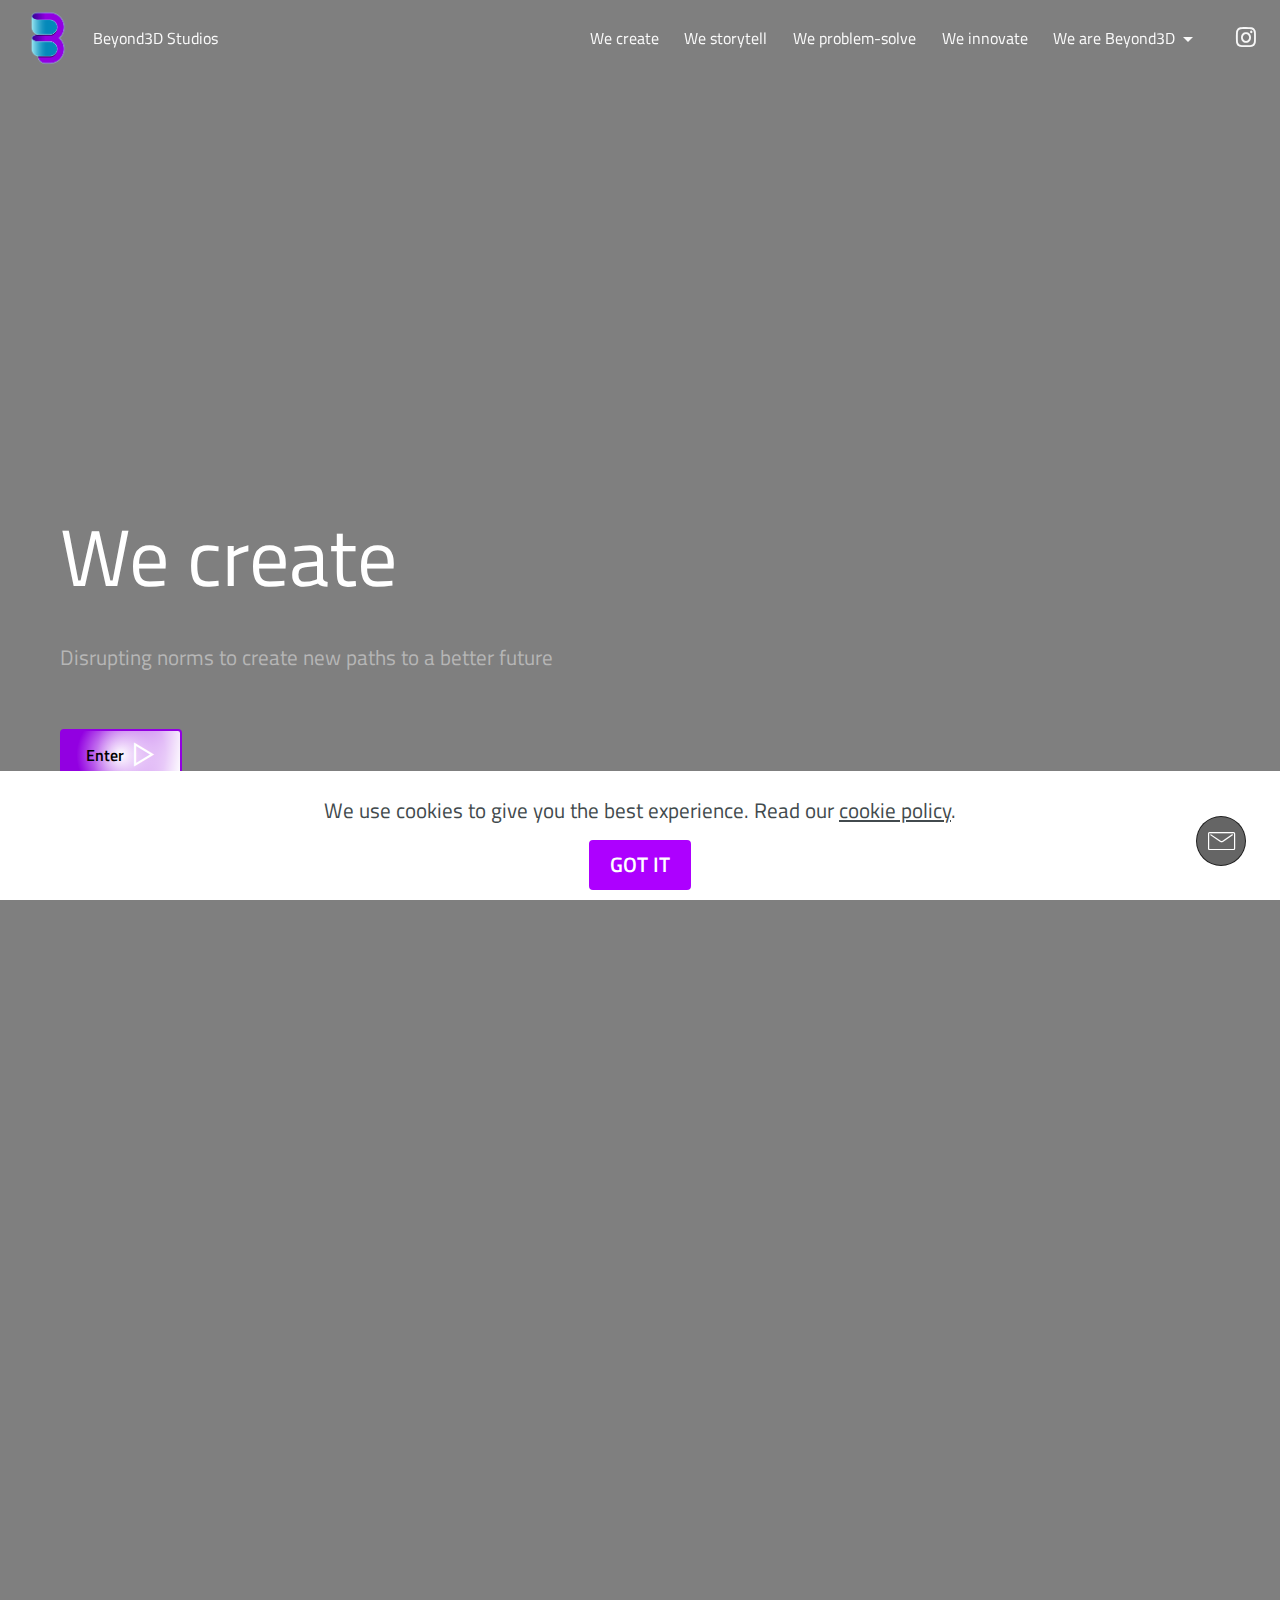
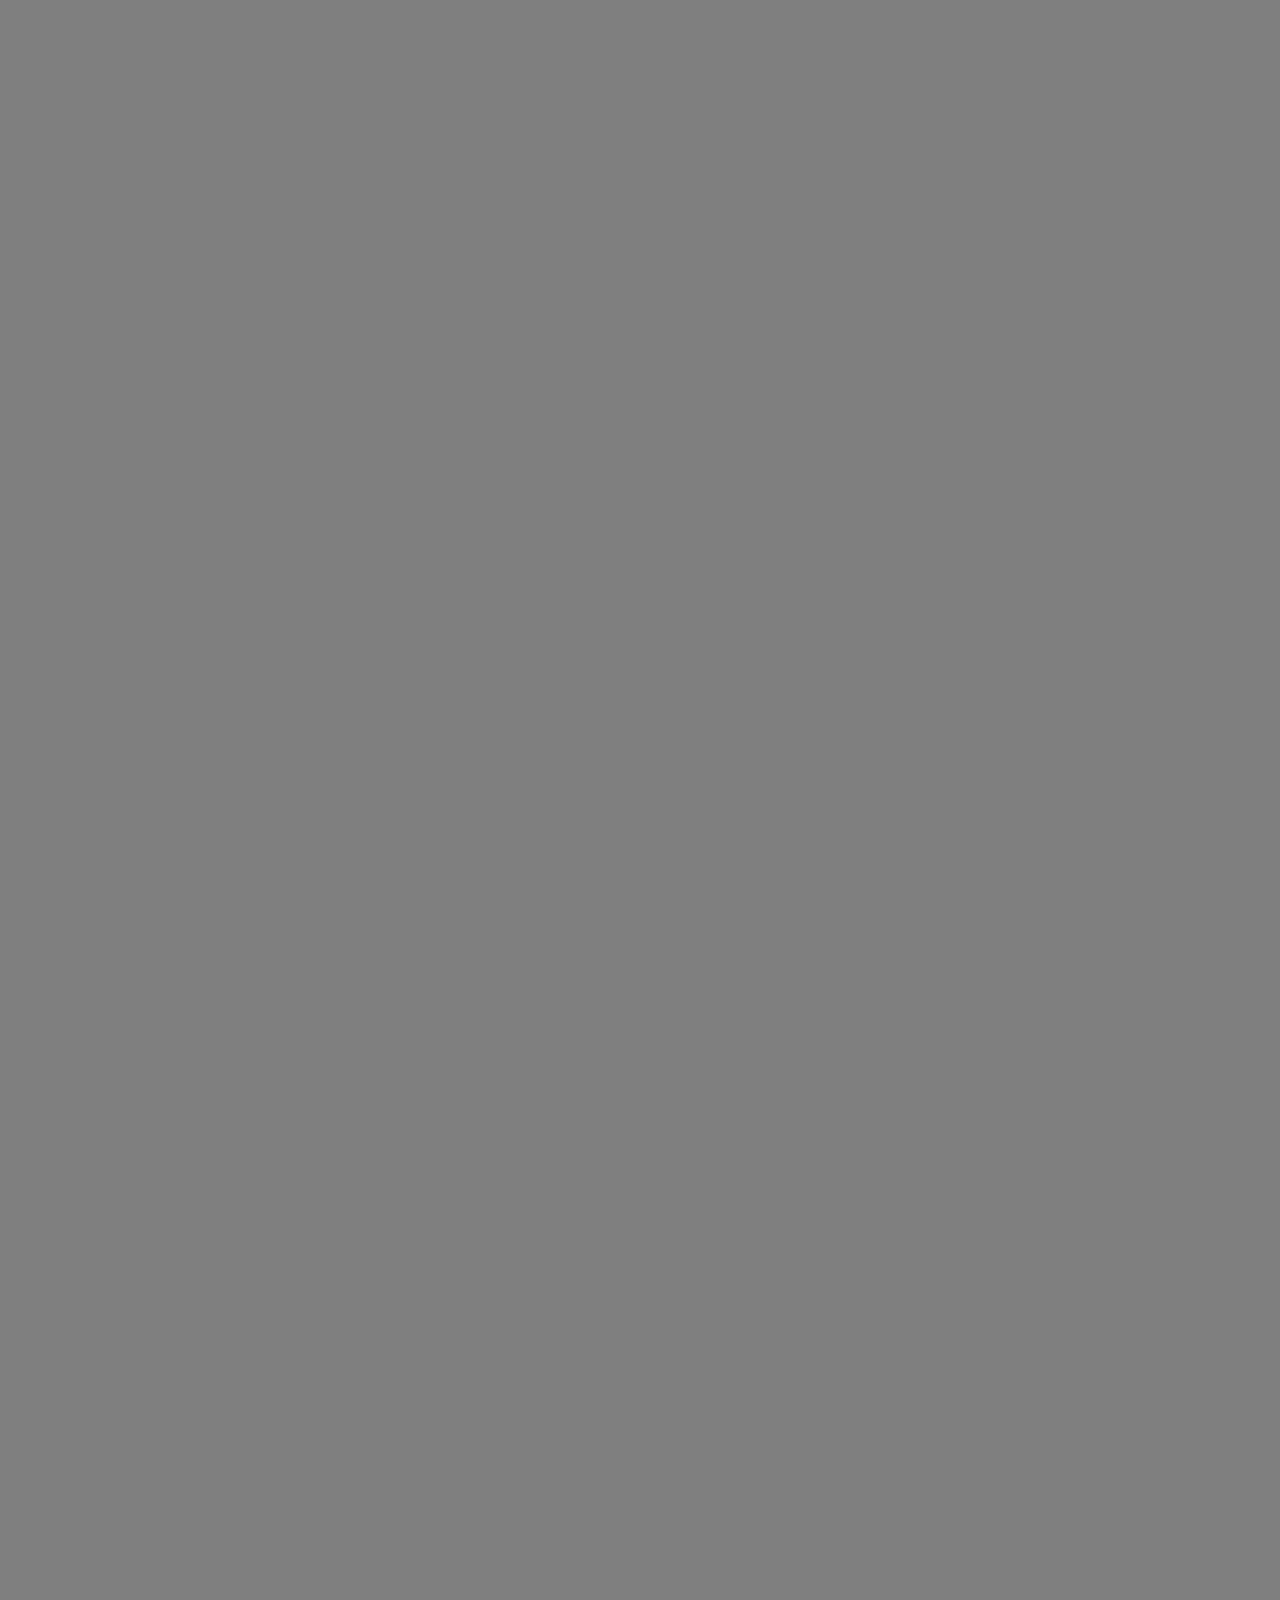
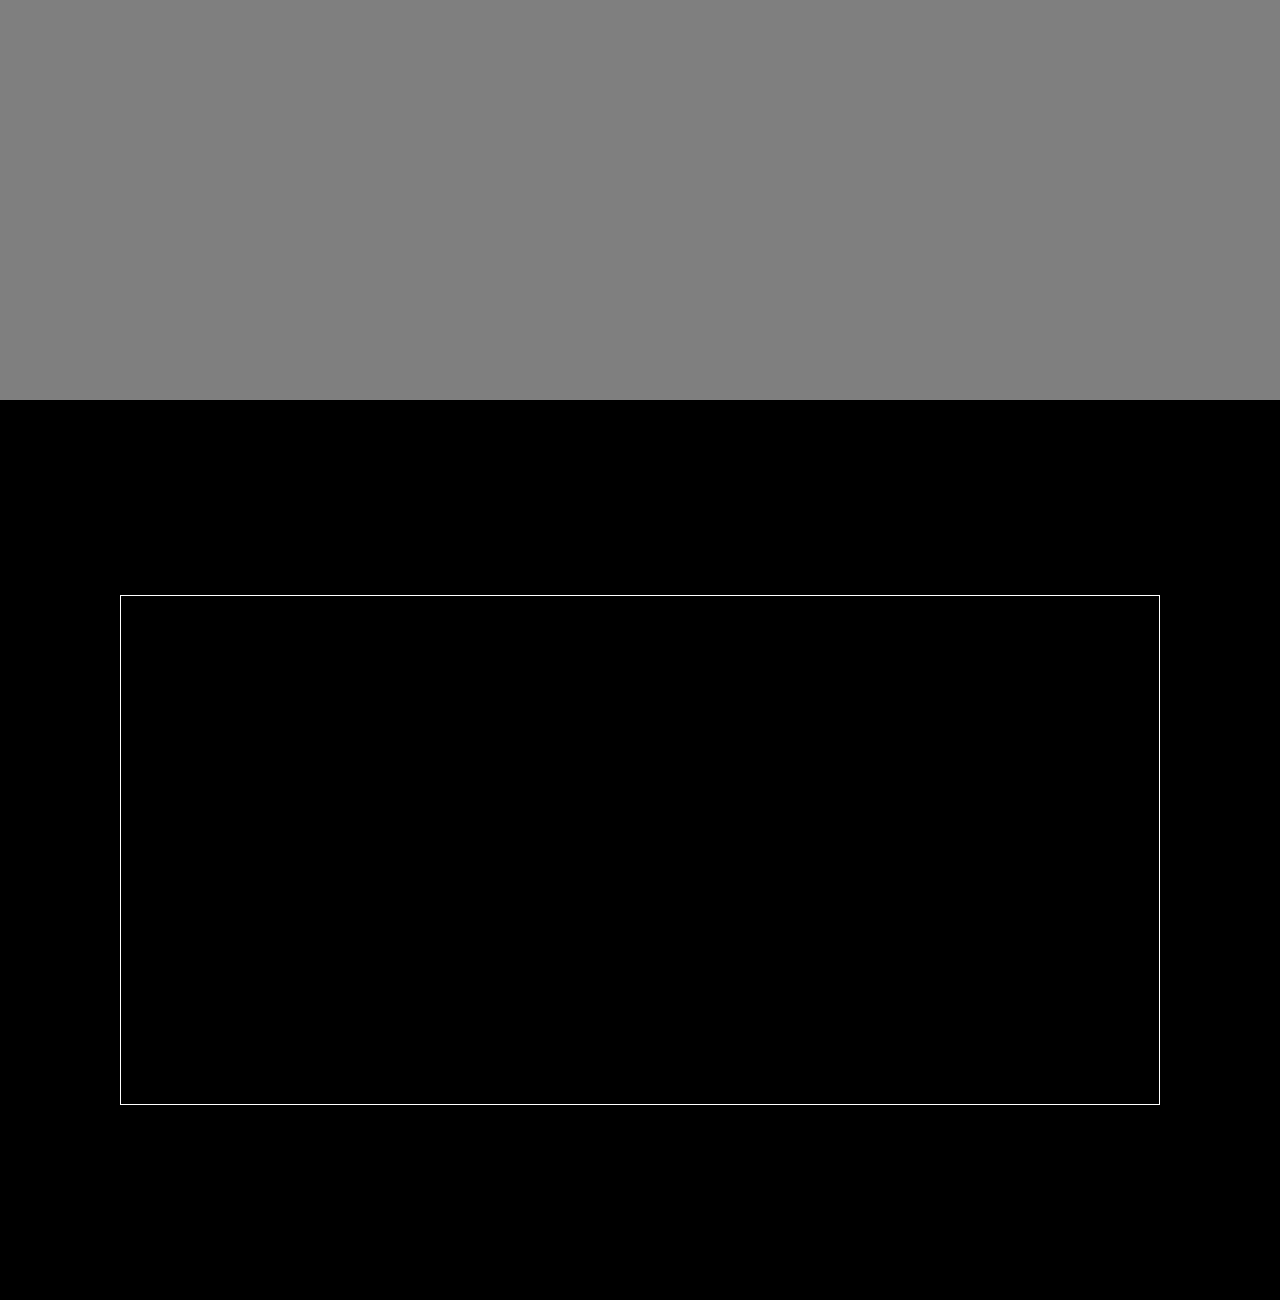
==== sites/beyond3d/index.html @ c0380085 "Beyiond3D site update" ====
<!DOCTYPE html>
<html  >
<head>
  
  <meta charset="UTF-8">
  <meta http-equiv="X-UA-Compatible" content="IE=edge">
  
  <meta name="viewport" content="width=device-width, initial-scale=1, minimum-scale=1">
  <link rel="shortcut icon" href="assets/images/beyond-3d-logo-1a-col-outline-137x137.png" type="image/x-icon">
  <meta name="description" content="">
  
  
  <title>Home</title>
  <link rel="stylesheet" href="assets/web/assets/mobirise-icons/mobirise-icons.css">
  <link rel="stylesheet" href="assets/web/assets/mobirise-icons2/mobirise2.css">
  <link rel="stylesheet" href="assets/bootstrap/css/bootstrap.min.css">
  <link rel="stylesheet" href="assets/bootstrap/css/bootstrap-grid.min.css">
  <link rel="stylesheet" href="assets/bootstrap/css/bootstrap-reboot.min.css">
  <link rel="stylesheet" href="assets/animatecss/animate.css">
  <link rel="stylesheet" href="assets/popup-overlay-plugin/style.css">
  <link rel="stylesheet" href="assets/smart-cart/minicart-theme.css">
  <link rel="stylesheet" href="assets/dropdown/css/style.css">
  <link rel="stylesheet" href="assets/socicon/css/styles.css">
  <link rel="stylesheet" href="assets/theme/css/style.css">
  <link rel="preload" href="https://fonts.googleapis.com/css?family=Titillium+Web:200,200i,300,300i,400,400i,600,600i,700,700i,900&display=swap" as="style" onload="this.onload=null;this.rel='stylesheet'">
  <noscript><link rel="stylesheet" href="https://fonts.googleapis.com/css?family=Titillium+Web:200,200i,300,300i,400,400i,600,600i,700,700i,900&display=swap"></noscript>
  <link rel="preload" as="style" href="assets/mobirise/css/mbr-additional.css"><link rel="stylesheet" href="assets/mobirise/css/mbr-additional.css" type="text/css">

  
  
  

</head>
<body>
  
  <section class="menu cid-tOnruPYYPg" once="menu" id="mobigarymenu1-1">

    

    <nav class="navbar navbar-dropdown TopMenuUnderline navbar-fixed-top navbar-expand-lg">

    
        
        <div class="container">
            <div class="navbar-brand">
                <span class="navbar-logo mylogo">
                    <a href="index.html">
                        <img src="[data-uri]" alt="" style="height: 4rem;" loading="lazy" class="lazyload" data-src="assets/images/beyond-3d-logo-1a-col-outline-137x137.png">
                    </a>
                </span>
                <span class="navbar-caption-wrap"><a class="navbar-caption text-white display-4" href="index.html">Beyond3D Studios</a></span>
            </div>
            <button class="navbar-toggler" type="button" data-toggle="collapse" data-bs-toggle="collapse" data-target="#navbarSupportedContent" data-bs-target="#navbarSupportedContent" aria-controls="navbarNavAltMarkup" aria-expanded="false" aria-label="Toggle navigation">
                <div class="hamburger">
                    <span></span>
                    <span></span>
                    <span></span>
                    <span></span>
                </div>
            </button>
            <div class="collapse navbar-collapse" id="navbarSupportedContent">
                <ul class="navbar-nav nav-dropdown nav-right" data-app-modern-menu="true"><li class="nav-item">
                        <a class="nav-link link show text-white display-4" href="index.html" aria-expanded="false">We create</a>
                    </li><li class="nav-item"><a class="nav-link link text-white display-4" href="#" data-bs-toggle="dropdown" data-bs-auto-close="outside" aria-expanded="false">We storytell</a></li><li class="nav-item"><a class="nav-link link text-white display-4" href="#">We problem-solve</a></li><li class="nav-item"><a class="nav-link link text-white display-4" href="#">We innovate</a></li><li class="nav-item dropdown"><a class="nav-link link text-white dropdown-toggle show display-4" href="#" data-toggle="dropdown-submenu" data-bs-toggle="dropdown" data-bs-auto-close="outside" aria-expanded="true">We are Beyond3D</a><div class="dropdown-menu show" aria-labelledby="dropdown-755" data-bs-popper="none"><a class="text-white dropdown-item display-4" href="#">New Item</a></div></li></ul>
                <div class="icons-menu" data-toggle="collapse" data-bs-toggle="collapse" data-target="#navbarSupportedContent" data-bs-target="#navbarSupportedContent">
                    <a href="https://www.instagram.com/beyond3d_studios/" target="_blank">
                        <span class="p-2 mbr-iconfont socicon-instagram socicon" style="color: rgb(247, 247, 247); fill: rgb(247, 247, 247);"></span>
                    </a>
                    
                    
                    
                    
                    
                </div>
                
            </div>
        </div>
    </nav>

</section>

<section data-bs-version="5.1" class="header1 boldm5 cid-tOnsSfVr7W mbr-fullscreen" data-bg-video="https://youtu.be/rC2pPCgpW6k?si=R7sbF_ARLMXU0JzU&amp;t=4" id="header1-5">
    

    <div class="mbr-fallback-image disabled"></div>
    <div class="mbr-overlay" style="opacity: 0.5; background-color: rgb(0, 0, 0);">
    </div>

    <div class="container-fluid">
        <div class="row flex-row-reverse">
            <div class="col-12">
                <div class="title-wrapper">
                    <h1 class="mbr-section-title mbr-fonts-style display-1">
                        We create</h1>
                    <p class="mbr-text mbr-fonts-style display-7">Disrupting norms to create new paths to a better future</p>
                    <div class="mbr-section-btn"><a class="btn btn-primary display-4" href="#"><span class="mobi-mbri mobi-mbri-play mbr-iconfont mbr-iconfont-btn" style="font-size: 24px; color: rgb(255, 255, 255);"></span>
                            Enter</a></div>
                </div>
            </div>
        </div>
    </div>
</section>

<section data-bs-version="5.1" class="header1 boldm5 cid-tOnHk1LGFg mbr-fullscreen" data-bg-video="https://youtu.be/ST68DtrGa0s?si=yLfwRdzvn_aYVjVm" id="header1-d">
    

    <div class="mbr-fallback-image disabled"></div>
    <div class="mbr-overlay" style="opacity: 0.5; background-color: rgb(0, 0, 0);">
    </div>

    <div class="container-fluid">
        <div class="row flex-row-reverse">
            <div class="col-12">
                <div class="title-wrapper">
                    <h1 class="mbr-section-title mbr-fonts-style display-1">We storytell</h1>
                    <p class="mbr-text mbr-fonts-style display-7">Challenging the boundaries by showing the possibilities in the storytelling experience</p>
                    <div class="mbr-section-btn"><a class="btn btn-secondary display-4" href="page1.html">
                            <span class="mobi-mbri mobi-mbri-play mbr-iconfont mbr-iconfont-btn"></span>
                            Enter</a></div>
                </div>
            </div>
        </div>
    </div>
</section>

<section data-bs-version="5.1" class="header1 boldm5 cid-tOnHl7BxdT mbr-fullscreen" data-bg-video="https://youtu.be/h7Miy5oFoIY?si=zlQhrjEF5uKTWSZN" id="header1-e">
    

    <div class="mbr-fallback-image disabled"></div>
    <div class="mbr-overlay" style="opacity: 0.5; background-color: rgb(0, 0, 0);">
    </div>

    <div class="container-fluid">
        <div class="row flex-row-reverse">
            <div class="col-12">
                <div class="title-wrapper">
                    <h1 class="mbr-section-title mbr-fonts-style display-1">We problem-solve</h1>
                    <p class="mbr-text mbr-fonts-style display-7"> Visualizing creative and innovative solutions</p>
                    <div class="mbr-section-btn"><a class="btn btn-secondary display-4" href="#">
                            <span class="mobi-mbri mobi-mbri-play mbr-iconfont mbr-iconfont-btn"></span>
                            Learn more
                        </a></div>
                </div>
            </div>
        </div>
    </div>
</section>

<section data-bs-version="5.1" class="header1 boldm5 cid-tOnHmadEcd mbr-fullscreen" data-bg-video="https://youtu.be/6rKXHsziAmQ?si=Ntwjet6Np9oPzZ81" id="header1-f">
    

    <div class="mbr-fallback-image disabled"></div>
    <div class="mbr-overlay" style="opacity: 0.5; background-color: rgb(0, 0, 0);">
    </div>

    <div class="container-fluid">
        <div class="row flex-row-reverse">
            <div class="col-12">
                <div class="title-wrapper">
                    <h1 class="mbr-section-title mbr-fonts-style display-1">We Innovate</h1>
                    <p class="mbr-text mbr-fonts-style display-7">Reimagining new possibilities</p>
                    <div class="mbr-section-btn"><a class="btn btn-secondary display-4" href="#">
                            <span class="mobi-mbri mobi-mbri-play mbr-iconfont mbr-iconfont-btn"></span>
                            Learn more
                        </a></div>
                </div>
            </div>
        </div>
    </div>
</section>

<section class="elb-widgets cid-tOnpxlIXme" id="eb-instagram-feed-0"><script src="https://s.electricblaze.com/widget.js" defer=""></script>
<div class="electricblaze-id-2Uhx7lk"></div></section>

<section data-bs-version="5.1" class="footer1 gamem5 cid-tOnz5Y5von mbr-fullscreen" once="footers" id="footer1-6">

    

    
    

    <div class="container-fluid">
        <div class="row">
            <div class="col-12">
                <div class="title-wrapper">
                    <div class="title-wrap">
                        <h2 class="mbr-section-title mbr-fonts-style display-5">
                            We Are</h2>
                        <div class="logo-wrap">
                            <img src="[data-uri]" alt="" loading="lazy" class="lazyload" data-src="assets/images/beyond-3d-logo-1a-col-outline-137x137.png">
                        </div>
                        <h2 class="mbr-section-title mbr-fonts-style display-5">
                            Beyond3D</h2>
                    </div>
                </div>
                <div class="nav-wrapper">
                    <ul class="list mbr-fonts-style display-4">
                        <li class="item-wrap">HOME</li>
                        <li class="item-wrap">ABOUT</li>
                        <li class="item-wrap">PROJECTS</li>
                    </ul>
                </div>
                <div class="soc-wrapper">
                    <div class="social-row">
                        <div class="soc-item">
                            <a href="#" target="_blank">
                                <span class="mbr-iconfont socicon-youtube socicon"></span>
                            </a>
                        </div>
                        <div class="soc-item">
                            <a href="https://twitter.com/mobirise" target="_blank">
                                <span class="mbr-iconfont socicon socicon-twitch"></span>
                            </a>
                        </div>
                        <div class="soc-item">
                            <a href="https://twitter.com/mobirise" target="_blank">
                                <span class="mbr-iconfont socicon socicon-discord"></span>
                            </a>
                        </div>
                        <div class="soc-item">
                            <a href="https://twitter.com/mobirise" target="_blank">
                                <span class="mbr-iconfont socicon socicon-twitter"></span>
                            </a>
                        </div>
                    </div>
                </div>
                <div class="copy-wrapper">
                    <p class="mbr-fonts-style copyright display-4">
                        © Copyright 2023 Beyond3D Studios</p>
                </div>
            </div>
        </div>
    </div>
</section>

<section class="witsec-mailform mbr-section mbr-section--no-padding cid-tOnDr0VnCB" once="mobigaryfloatform1" id="floatcontactforws1-c" data-rv-view="114"> 

  


   

    
<div>    
    <a href="#" onclick="toggleFade('.contactwindow')" class="contactBtn contactBtnFixed">
      <span class="btn btn-circle btn-circle-lg btnIconcol">
        <span class="btn-iconsize mbr-iconfont mbri-letter" media-simple="true"></span></span></a>
</div>

<!-- BEGIN Block Help-->

<!-- END Block Help-->
    
<div class="container container-nopadding">

<div class="contactwindow windowFixed">
  <button type="button" class="close" onclick="toggleFade('.contactwindow')">
    <span aria-hidden="true">×</span>
  </button>
  <div class="windowBar">
    <p class="windowBarText mbr-fonts-style mbr-light display-7"><strong>Contact Us</strong></p>
  </div>
    
    <div class="windowContent">

      <form class="mbr-form" onsubmit="witsecSendMail(this)">
        
        <input type="hidden" name="subject" value="Floating contact form message.">
        
      
        <!-- BEGIN ENQUIRY TYPE FIELD -->
                     
        <!-- END ENQUIRY TYPE FIELD -->
          
        <!-- BEGIN NAME FIELD --> 
        <div class="pb-1">
            
            <input type="text" name="name" required="required" class="form-control form-control2 mbr-light display-7" placeholder="Your Name">
        </div>
        <!-- END NAME FIELD -->
        
        <!-- BEGIN EMAIL FIELD -->
        <div class="pb-1">
            
            <input type="email" name="email" required="required" class="form-control form-control2 mbr-light display-7" placeholder="Email Address">
        </div>
        <!-- END EMAIL FIELD -->

        <!-- BEGIN PHONE FIELD --> 
        <div class="pb-1">
            
            <input type="tel" name="phone" class="form-control form-control2 mbr-light display-7" placeholder="Phone">
        </div>
        <!-- END PHONE FIELD -->

        <!-- BEGIN MESSAGE FIELD -->
        <div class="pb-1 message-div">
            
            <textarea name="message" required="required" class="form-control form-control2 mbr-light display-7" rows="3" placeholder="How can we help?"></textarea>
        </div>
        <!-- END MESSAGE FIELD -->
          
        <!-- BEGIN FILE UPLOAD FIELD -->
        
        <!-- END FILE UPLOAD FIELD -->
          
        <!-- BEGIN ALERT MESSAGE -->  
        <div class="pb-1 alert-div">
          <div hidden="hidden" class="mbr-section-alertsuccess mbr-fonts-style alert alert-success col-12 mbr-light mb-0 p-3 display-7"><span class="mbri-success mbr-iconfont"></span> Thanks, we'll be in touch soon.</div>
          <div hidden="hidden" class="mbr-section-alerterror mbr-fonts-style alert alert-danger col-12 mbr-light mb-0 p-3 display-7"><span class="mbri-error mbr-iconfont"></span> An error occurred: {errorcode} {errormsg}.</div>
        </div>
        <!-- END ALERT MESSAGE -->
          
        <!-- BEGIN SHOW RECAPTCHA TERMS MESSAGE -->  
        <div class="pb-0 recaptcha-div">
            <p class="mbr-section-terms mbr-text mbr-fonts-style display-7">
			This site is protected by reCAPTCHA and the Google
			<a href="https://policies.google.com/privacy">Privacy Policy</a> and
			<a href="https://policies.google.com/terms">Terms of Service</a> apply.</p>
        </div>
        <!-- END SHOW RECAPTCHA TERMS MESSAGE -->
        
        <!-- BEGIN AUTORESPOND MESSAGE -->
        <div class="pb-0 send-copy-div">
          <p class="mbr-section-autorespond mbr-text mbr-fonts-style display-7">
          <input type="checkbox" name="autorespond" value="1">
          Send me a copy of this message.</p>
        </div>
        <!-- END AUTORESPOND MESSAGE -->
        
        <!-- BEGIN GDPR MESSAGE -->  
        <div class="pb-0 gdpr-div">    
          <p class="mbr-section-gdpr mbr-text mbr-fonts-style display-7">
          <input type="checkbox" name="GDPR" value="1" required="">&nbsp;Select to agree to our <a href="terms.html" target="_blank">Terms</a>&nbsp;and <a href="policy.html" target="_blank">Privacy Policy</a>.</p>
        </div>
        <!-- END GDPR MESSAGE -->
       
        <!-- BEGIN SUBMIT BUTTON AND SPARE BUTTON -->
        <div class="sub-btn-config input-group-btn"><a type="submit" class="sendBtnCornerRadius btn btn-sm btn-form {{alignSubmit}} btn-black display-7">SEND MESSAGE</a>
            <a class="sendBtnCornerRadius btn btn-sm btn-form btn-black show2ndButton display-7">SPARE</a></div>
        <!-- END SUBMIT BUTTON AND SPARE BUTTON -->
          
      </form>

    </div>
  </div>
</div>
   
</section>


<script src="assets/bootstrap/js/bootstrap.bundle.min.js"></script>
  <script src="assets/web/assets/cookies-alert-plugin/cookies-alert-core.js"></script>
  <script src="assets/web/assets/cookies-alert-plugin/cookies-alert-script.js"></script>
  <script src="assets/smoothscroll/smooth-scroll.js"></script>
  <script src="assets/ytplayer/index.js"></script>
  <script src="assets/smart-cart/minicart.js"></script>
  <script src="assets/smart-cart/minicart-customizer.js"></script>
  <script src="assets/vimeoplayer/player.js"></script>
  <script src="assets/dropdown/js/navbar-dropdown.js"></script>
  <script src="assets/witsec-mailform/mailform.js"></script>
  <script src="assets/mobigary-floatcontact1/mobigary-floatcontact1.js"></script>
  <script src="assets/theme/js/script.js"></script>
  <script src="assets/singa4real/plugin-backend.js"></script>
  <script src="assets/singa4real/shopcart.js"></script>
  
  
  
<input name="cookieData" type="hidden" data-cookie-cookiesalerttype="false" data-cookie-customdialogselector="null" data-cookie-colortext="#424a4d" data-cookie-colorbg="rgb(255, 255, 255)" data-cookie-opacityoverlay="0" data-cookie-bgopacity="100" data-cookie-textbutton="GOT IT" data-cookie-rejecttext="REJECT" data-cookie-colorbutton="#ad00ff" data-cookie-rejectcolor="#ffffff" data-cookie-colorlink="#424a4d" data-cookie-underlinelink="true" data-cookie-text="We use cookies to give you the best experience. Read our <a href='privacy.html'>cookie policy</a>.">
   <div id="scrollToTop" class="scrollToTop mbr-arrow-up"><a style="text-align: center;"><i class="mbr-arrow-up-icon mbr-arrow-up-icon-cm cm-icon cm-icon-smallarrow-up"></i></a></div>
    <input name="animation" type="hidden">
  <script>"use strict";if("loading"in HTMLImageElement.prototype){document.querySelectorAll('img[loading="lazy"]').forEach(e=>{e.src=e.dataset.src;if(e.getAttribute("style")){e.setAttribute("data-temp-style",e.getAttribute("style"))};if(e.getAttribute("data-aspectratio")){e.style.paddingTop=100*e.getAttribute("data-aspectratio")+"%";e.style.height=0;}e.onload=function(){if(e.getAttribute("data-temp-style")){e.setAttribute("style", e.getAttribute("data-temp-style"))}else{e.removeAttribute("style")};e.removeAttribute("data-temp-style")}})}else{const e=document.createElement("script");e.src="https://cdnjs.cloudflare.com/ajax/libs/lazysizes/5.1.2/lazysizes.min.js";document.body.appendChild(e)}</script>

</body>
</html>
---- sites/beyond3d/assets/web/assets/mobirise-icons/mobirise-icons.css ----
@font-face {
  font-family: 'MobiriseIcons';
  src:  url('mobirise-icons.eot?spat4u');
  src:  url('mobirise-icons.eot?spat4u#iefix') format('embedded-opentype'),
    url('mobirise-icons.ttf?spat4u') format('truetype'),
    url('mobirise-icons.woff?spat4u') format('woff'),
    url('mobirise-icons.svg?spat4u#MobiriseIcons') format('svg');
  font-weight: normal;
  font-style: normal;
  font-display: swap;
}

[class^="mbri-"], [class*=" mbri-"] {
  /* use !important to prevent issues with browser extensions that change fonts */
  font-family: MobiriseIcons !important;
  speak: none;
  font-style: normal;
  font-weight: normal;
  font-variant: normal;
  text-transform: none;
  line-height: 1;

  /* Better Font Rendering =========== */
  -webkit-font-smoothing: antialiased;
  -moz-osx-font-smoothing: grayscale;
}

.mbri-add-submenu:before {
  content: "\e900";
}
.mbri-alert:before {
  content: "\e901";
}
.mbri-align-center:before {
  content: "\e902";
}
.mbri-align-justify:before {
  content: "\e903";
}
.mbri-align-left:before {
  content: "\e904";
}
.mbri-align-right:before {
  content: "\e905";
}
.mbri-android:before {
  content: "\e906";
}
.mbri-apple:before {
  content: "\e907";
}
.mbri-arrow-down:before {
  content: "\e908";
}
.mbri-arrow-next:before {
  content: "\e909";
}
.mbri-arrow-prev:before {
  content: "\e90a";
}
.mbri-arrow-up:before {
  content: "\e90b";
}
.mbri-bold:before {
  content: "\e90c";
}
.mbri-bookmark:before {
  content: "\e90d";
}
.mbri-bootstrap:before {
  content: "\e90e";
}
.mbri-briefcase:before {
  content: "\e90f";
}
.mbri-browse:before {
  content: "\e910";
}
.mbri-bulleted-list:before {
  content: "\e911";
}
.mbri-calendar:before {
  content: "\e912";
}
.mbri-camera:before {
  content: "\e913";
}
.mbri-cart-add:before {
  content: "\e914";
}
.mbri-cart-full:before {
  content: "\e915";
}
.mbri-cash:before {
  content: "\e916";
}
.mbri-change-style:before {
  content: "\e917";
}
.mbri-chat:before {
  content: "\e918";
}
.mbri-clock:before {
  content: "\e919";
}
.mbri-close:before {
  content: "\e91a";
}
.mbri-cloud:before {
  content: "\e91b";
}
.mbri-code:before {
  content: "\e91c";
}
.mbri-contact-form:before {
  content: "\e91d";
}
.mbri-credit-card:before {
  content: "\e91e";
}
.mbri-cursor-click:before {
  content: "\e91f";
}
.mbri-cust-feedback:before {
  content: "\e920";
}
.mbri-database:before {
  content: "\e921";
}
.mbri-delivery:before {
  content: "\e922";
}
.mbri-desktop:before {
  content: "\e923";
}
.mbri-devices:before {
  content: "\e924";
}
.mbri-down:before {
  content: "\e925";
}
.mbri-download:before {
  content: "\e989";
}
.mbri-drag-n-drop:before {
  content: "\e927";
}
.mbri-drag-n-drop2:before {
  content: "\e928";
}
.mbri-edit:before {
  content: "\e929";
}
.mbri-edit2:before {
  content: "\e92a";
}
.mbri-error:before {
  content: "\e92b";
}
.mbri-extension:before {
  content: "\e92c";
}
.mbri-features:before {
  content: "\e92d";
}
.mbri-file:before {
  content: "\e92e";
}
.mbri-flag:before {
  content: "\e92f";
}
.mbri-folder:before {
  content: "\e930";
}
.mbri-gift:before {
  content: "\e931";
}
.mbri-github:before {
  content: "\e932";
}
.mbri-globe:before {
  content: "\e933";
}
.mbri-globe-2:before {
  content: "\e934";
}
.mbri-growing-chart:before {
  content: "\e935";
}
.mbri-hearth:before {
  content: "\e936";
}
.mbri-help:before {
  content: "\e937";
}
.mbri-home:before {
  content: "\e938";
}
.mbri-hot-cup:before {
  content: "\e939";
}
.mbri-idea:before {
  content: "\e93a";
}
.mbri-image-gallery:before {
  content: "\e93b";
}
.mbri-image-slider:before {
  content: "\e93c";
}
.mbri-info:before {
  content: "\e93d";
}
.mbri-italic:before {
  content: "\e93e";
}
.mbri-key:before {
  content: "\e93f";
}
.mbri-laptop:before {
  content: "\e940";
}
.mbri-layers:before {
  content: "\e941";
}
.mbri-left-right:before {
  content: "\e942";
}
.mbri-left:before {
  content: "\e943";
}
.mbri-letter:before {
  content: "\e944";
}
.mbri-like:before {
  content: "\e945";
}
.mbri-link:before {
  content: "\e946";
}
.mbri-lock:before {
  content: "\e947";
}
.mbri-login:before {
  content: "\e948";
}
.mbri-logout:before {
  content: "\e949";
}
.mbri-magic-stick:before {
  content: "\e94a";
}
.mbri-map-pin:before {
  content: "\e94b";
}
.mbri-menu:before {
  content: "\e94c";
}
.mbri-mobile:before {
  content: "\e94d";
}
.mbri-mobile2:before {
  content: "\e94e";
}
.mbri-mobirise:before {
  content: "\e94f";
}
.mbri-more-horizontal:before {
  content: "\e950";
}
.mbri-more-vertical:before {
  content: "\e951";
}
.mbri-music:before {
  content: "\e952";
}
.mbri-new-file:before {
  content: "\e953";
}
.mbri-numbered-list:before {
  content: "\e954";
}
.mbri-opened-folder:before {
  content: "\e955";
}
.mbri-pages:before {
  content: "\e956";
}
.mbri-paper-plane:before {
  content: "\e957";
}
.mbri-paperclip:before {
  content: "\e958";
}
.mbri-photo:before {
  content: "\e959";
}
.mbri-photos:before {
  content: "\e95a";
}
.mbri-pin:before {
  content: "\e95b";
}
.mbri-play:before {
  content: "\e95c";
}
.mbri-plus:before {
  content: "\e95d";
}
.mbri-preview:before {
  content: "\e95e";
}
.mbri-print:before {
  content: "\e95f";
}
.mbri-protect:before {
  content: "\e960";
}
.mbri-question:before {
  content: "\e961";
}
.mbri-quote-left:before {
  content: "\e962";
}
.mbri-quote-right:before {
  content: "\e963";
}
.mbri-refresh:before {
  content: "\e964";
}
.mbri-responsive:before {
  content: "\e965";
}
.mbri-right:before {
  content: "\e966";
}
.mbri-rocket:before {
  content: "\e967";
}
.mbri-sad-face:before {
  content: "\e968";
}
.mbri-sale:before {
  content: "\e969";
}
.mbri-save:before {
  content: "\e96a";
}
.mbri-search:before {
  content: "\e96b";
}
.mbri-setting:before {
  content: "\e96c";
}
.mbri-setting2:before {
  content: "\e96d";
}
.mbri-setting3:before {
  content: "\e96e";
}
.mbri-share:before {
  content: "\e96f";
}
.mbri-shopping-bag:before {
  content: "\e970";
}
.mbri-shopping-basket:before {
  content: "\e971";
}
.mbri-shopping-cart:before {
  content: "\e972";
}
.mbri-sites:before {
  content: "\e973";
}
.mbri-smile-face:before {
  content: "\e974";
}
.mbri-speed:before {
  content: "\e975";
}
.mbri-star:before {
  content: "\e976";
}
.mbri-success:before {
  content: "\e977";
}
.mbri-sun:before {
  content: "\e978";
}
.mbri-sun2:before {
  content: "\e979";
}
.mbri-tablet:before {
  content: "\e97a";
}
.mbri-tablet-vertical:before {
  content: "\e97b";
}
.mbri-target:before {
  content: "\e97c";
}
.mbri-timer:before {
  content: "\e97d";
}
.mbri-to-ftp:before {
  content: "\e97e";
}
.mbri-to-local-drive:before {
  content: "\e97f";
}
.mbri-touch-swipe:before {
  content: "\e980";
}
.mbri-touch:before {
  content: "\e981";
}
.mbri-trash:before {
  content: "\e982";
}
.mbri-underline:before {
  content: "\e983";
}
.mbri-unlink:before {
  content: "\e984";
}
.mbri-unlock:before {
  content: "\e985";
}
.mbri-up-down:before {
  content: "\e986";
}
.mbri-up:before {
  content: "\e987";
}
.mbri-update:before {
  content: "\e988";
}
.mbri-upload:before {
 content: "\e926"; 
}
.mbri-user:before {
  content: "\e98a";
}
.mbri-user2:before {
  content: "\e98b";
}
.mbri-users:before {
  content: "\e98c";
}
.mbri-video:before {
  content: "\e98d";
}
.mbri-video-play:before {
  content: "\e98e";
}
.mbri-watch:before {
  content: "\e98f";
}
.mbri-website-theme:before {
  content: "\e990";
}
.mbri-wifi:before {
  content: "\e991";
}
.mbri-windows:before {
  content: "\e992";
}
.mbri-zoom-out:before {
  content: "\e993";
}
.mbri-redo:before {
  content: "\e994";
}
.mbri-undo:before {
  content: "\e995";
}
---- sites/beyond3d/assets/web/assets/mobirise-icons2/mobirise2.css ----
@font-face {
  font-family: 'Moririse2';
  font-display: swap;
  src:  url('mobirise2.eot?f2bix4');
  src:  url('mobirise2.eot?f2bix4#iefix') format('embedded-opentype'),
    url('mobirise2.ttf?f2bix4') format('truetype'),
    url('mobirise2.woff?f2bix4') format('woff'),
    url('mobirise2.svg?f2bix4#mobirise2') format('svg');
  font-weight: normal;
  font-style: normal;
}

[class^="mobi-"], [class*=" mobi-"] {
  /* use !important to prevent issues with browser extensions that change fonts */
  font-family: 'Moririse2' !important;
  speak: none;
  font-style: normal;
  font-weight: normal;
  font-variant: normal;
  text-transform: none;
  line-height: 1;

  /* Better Font Rendering =========== */
  -webkit-font-smoothing: antialiased;
  -moz-osx-font-smoothing: grayscale;
}

.mobi-mbri-add-submenu:before {
  content: "\e900";
}
.mobi-mbri-alert:before {
  content: "\e901";
}
.mobi-mbri-align-center:before {
  content: "\e902";
}
.mobi-mbri-align-justify:before {
  content: "\e903";
}
.mobi-mbri-align-left:before {
  content: "\e904";
}
.mobi-mbri-align-right:before {
  content: "\e905";
}
.mobi-mbri-android:before {
  content: "\e906";
}
.mobi-mbri-apple:before {
  content: "\e907";
}
.mobi-mbri-arrow-down:before {
  content: "\e908";
}
.mobi-mbri-arrow-next:before {
  content: "\e909";
}
.mobi-mbri-arrow-prev:before {
  content: "\e90a";
}
.mobi-mbri-arrow-up:before {
  content: "\e90b";
}
.mobi-mbri-bold:before {
  content: "\e90c";
}
.mobi-mbri-bookmark:before {
  content: "\e90d";
}
.mobi-mbri-bootstrap:before {
  content: "\e90e";
}
.mobi-mbri-briefcase:before {
  content: "\e90f";
}
.mobi-mbri-browse:before {
  content: "\e910";
}
.mobi-mbri-bulleted-list:before {
  content: "\e911";
}
.mobi-mbri-calendar:before {
  content: "\e912";
}
.mobi-mbri-camera:before {
  content: "\e913";
}
.mobi-mbri-cart-add:before {
  content: "\e914";
}
.mobi-mbri-cart-full:before {
  content: "\e915";
}
.mobi-mbri-cash:before {
  content: "\e916";
}
.mobi-mbri-change-style:before {
  content: "\e917";
}
.mobi-mbri-chat:before {
  content: "\e918";
}
.mobi-mbri-clock:before {
  content: "\e919";
}
.mobi-mbri-close:before {
  content: "\e91a";
}
.mobi-mbri-cloud:before {
  content: "\e91b";
}
.mobi-mbri-code:before {
  content: "\e91c";
}
.mobi-mbri-contact-form:before {
  content: "\e91d";
}
.mobi-mbri-credit-card:before {
  content: "\e91e";
}
.mobi-mbri-cursor-click:before {
  content: "\e91f";
}
.mobi-mbri-cust-feedback:before {
  content: "\e920";
}
.mobi-mbri-database:before {
  content: "\e921";
}
.mobi-mbri-delivery:before {
  content: "\e922";
}
.mobi-mbri-desktop:before {
  content: "\e923";
}
.mobi-mbri-devices:before {
  content: "\e924";
}
.mobi-mbri-down:before {
  content: "\e925";
}
.mobi-mbri-download-2:before {
  content: "\e926";
}
.mobi-mbri-download:before {
  content: "\e927";
}
.mobi-mbri-drag-n-drop-2:before {
  content: "\e928";
}
.mobi-mbri-drag-n-drop:before {
  content: "\e929";
}
.mobi-mbri-edit-2:before {
  content: "\e92a";
}
.mobi-mbri-edit:before {
  content: "\e92b";
}
.mobi-mbri-error:before {
  content: "\e92c";
}
.mobi-mbri-extension:before {
  content: "\e92d";
}
.mobi-mbri-features:before {
  content: "\e92e";
}
.mobi-mbri-file:before {
  content: "\e92f";
}
.mobi-mbri-flag:before {
  content: "\e930";
}
.mobi-mbri-folder:before {
  content: "\e931";
}
.mobi-mbri-gift:before {
  content: "\e932";
}
.mobi-mbri-github:before {
  content: "\e933";
}
.mobi-mbri-globe-2:before {
  content: "\e934";
}
.mobi-mbri-globe:before {
  content: "\e935";
}
.mobi-mbri-growing-chart:before {
  content: "\e936";
}
.mobi-mbri-hearth:before {
  content: "\e937";
}
.mobi-mbri-help:before {
  content: "\e938";
}
.mobi-mbri-home:before {
  content: "\e939";
}
.mobi-mbri-hot-cup:before {
  content: "\e93a";
}
.mobi-mbri-idea:before {
  content: "\e93b";
}
.mobi-mbri-image-gallery:before {
  content: "\e93c";
}
.mobi-mbri-image-slider:before {
  content: "\e93d";
}
.mobi-mbri-info:before {
  content: "\e93e";
}
.mobi-mbri-italic:before {
  content: "\e93f";
}
.mobi-mbri-key:before {
  content: "\e940";
}
.mobi-mbri-laptop:before {
  content: "\e941";
}
.mobi-mbri-layers:before {
  content: "\e942";
}
.mobi-mbri-left-right:before {
  content: "\e943";
}
.mobi-mbri-left:before {
  content: "\e944";
}
.mobi-mbri-letter:before {
  content: "\e945";
}
.mobi-mbri-like:before {
  content: "\e946";
}
.mobi-mbri-link:before {
  content: "\e947";
}
.mobi-mbri-lock:before {
  content: "\e948";
}
.mobi-mbri-login:before {
  content: "\e949";
}
.mobi-mbri-logout:before {
  content: "\e94a";
}
.mobi-mbri-magic-stick:before {
  content: "\e94b";
}
.mobi-mbri-map-pin:before {
  content: "\e94c";
}
.mobi-mbri-menu:before {
  content: "\e94d";
}
.mobi-mbri-mobile-2:before {
  content: "\e94e";
}
.mobi-mbri-mobile-horizontal:before {
  content: "\e94f";
}
.mobi-mbri-mobile:before {
  content: "\e950";
}
.mobi-mbri-mobirise:before {
  content: "\e951";
}
.mobi-mbri-more-horizontal:before {
  content: "\e952";
}
.mobi-mbri-more-vertical:before {
  content: "\e953";
}
.mobi-mbri-music:before {
  content: "\e954";
}
.mobi-mbri-new-file:before {
  content: "\e955";
}
.mobi-mbri-numbered-list:before {
  content: "\e956";
}
.mobi-mbri-opened-folder:before {
  content: "\e957";
}
.mobi-mbri-pages:before {
  content: "\e958";
}
.mobi-mbri-paper-plane:before {
  content: "\e959";
}
.mobi-mbri-paperclip:before {
  content: "\e95a";
}
.mobi-mbri-phone:before {
  content: "\e95b";
}
.mobi-mbri-photo:before {
  content: "\e95c";
}
.mobi-mbri-photos:before {
  content: "\e95d";
}
.mobi-mbri-pin:before {
  content: "\e95e";
}
.mobi-mbri-play:before {
  content: "\e95f";
}
.mobi-mbri-plus:before {
  content: "\e960";
}
.mobi-mbri-preview:before {
  content: "\e961";
}
.mobi-mbri-print:before {
  content: "\e962";
}
.mobi-mbri-protect:before {
  content: "\e963";
}
.mobi-mbri-question:before {
  content: "\e964";
}
.mobi-mbri-quote-left:before {
  content: "\e965";
}
.mobi-mbri-quote-right:before {
  content: "\e966";
}
.mobi-mbri-redo:before {
  content: "\e967";
}
.mobi-mbri-refresh:before {
  content: "\e968";
}
.mobi-mbri-responsive-2:before {
  content: "\e969";
}
.mobi-mbri-responsive:before {
  content: "\e96a";
}
.mobi-mbri-right:before {
  content: "\e96b";
}
.mobi-mbri-rocket:before {
  content: "\e96c";
}
.mobi-mbri-sad-face:before {
  content: "\e96d";
}
.mobi-mbri-sale:before {
  content: "\e96e";
}
.mobi-mbri-save:before {
  content: "\e96f";
}
.mobi-mbri-search:before {
  content: "\e970";
}
.mobi-mbri-setting-2:before {
  content: "\e971";
}
.mobi-mbri-setting-3:before {
  content: "\e972";
}
.mobi-mbri-setting:before {
  content: "\e973";
}
.mobi-mbri-share:before {
  content: "\e974";
}
.mobi-mbri-shopping-bag:before {
  content: "\e975";
}
.mobi-mbri-shopping-basket:before {
  content: "\e976";
}
.mobi-mbri-shopping-cart:before {
  content: "\e977";
}
.mobi-mbri-sites:before {
  content: "\e978";
}
.mobi-mbri-smile-face:before {
  content: "\e979";
}
.mobi-mbri-speed:before {
  content: "\e97a";
}
.mobi-mbri-star:before {
  content: "\e97b";
}
.mobi-mbri-success:before {
  content: "\e97c";
}
.mobi-mbri-sun:before {
  content: "\e97d";
}
.mobi-mbri-sun2:before {
  content: "\e97e";
}
.mobi-mbri-tablet-vertical:before {
  content: "\e97f";
}
.mobi-mbri-tablet:before {
  content: "\e980";
}
.mobi-mbri-target:before {
  content: "\e981";
}
.mobi-mbri-timer:before {
  content: "\e982";
}
.mobi-mbri-to-ftp:before {
  content: "\e983";
}
.mobi-mbri-to-local-drive:before {
  content: "\e984";
}
.mobi-mbri-touch-swipe:before {
  content: "\e985";
}
.mobi-mbri-touch:before {
  content: "\e986";
}
.mobi-mbri-trash:before {
  content: "\e987";
}
.mobi-mbri-underline:before {
  content: "\e988";
}
.mobi-mbri-undo:before {
  content: "\e989";
}
.mobi-mbri-unlink:before {
  content: "\e98a";
}
.mobi-mbri-unlock:before {
  content: "\e98b";
}
.mobi-mbri-up-down:before {
  content: "\e98c";
}
.mobi-mbri-up:before {
  content: "\e98d";
}
.mobi-mbri-update:before {
  content: "\e98e";
}
.mobi-mbri-upload-2:before {
  content: "\e98f";
}
.mobi-mbri-upload:before {
  content: "\e990";
}
.mobi-mbri-user-2:before {
  content: "\e991";
}
.mobi-mbri-user:before {
  content: "\e992";
}
.mobi-mbri-users:before {
  content: "\e993";
}
.mobi-mbri-video-play:before {
  content: "\e994";
}
.mobi-mbri-video:before {
  content: "\e995";
}
.mobi-mbri-watch:before {
  content: "\e996";
}
.mobi-mbri-website-theme-2:before {
  content: "\e997";
}
.mobi-mbri-website-theme:before {
  content: "\e998";
}
.mobi-mbri-wifi:before {
  content: "\e999";
}
.mobi-mbri-windows:before {
  content: "\e99a";
}
.mobi-mbri-zoom-in:before {
  content: "\e99b";
}
.mobi-mbri-zoom-out:before {
  content: "\e99c";
}
---- sites/beyond3d/assets/popup-overlay-plugin/style.css ----
html.is-builder .modal-backdrop.show {
    display: none !important;
}
---- sites/beyond3d/assets/dropdown/css/style.css ----
.navbar-dropdown {
  left: 0;
  padding: 0;
  position: absolute;
  right: 0;
  top: 0;
  transition: all 0.45s ease;
  z-index: 1030;
  background: #282828; }
  .navbar-dropdown .navbar-logo {
    margin-right: 0.8rem;
    transition: margin 0.3s ease-in-out;
    vertical-align: middle; }
    .navbar-dropdown .navbar-logo img {
      height: 3.125rem;
      transition: all 0.3s ease-in-out; }
    .navbar-dropdown .navbar-logo.mbr-iconfont {
      font-size: 3.125rem;
      line-height: 3.125rem; }
  .navbar-dropdown .navbar-caption {
    font-weight: 700;
    white-space: normal;
    vertical-align: -4px;
    line-height: 3.125rem !important; }
    .navbar-dropdown .navbar-caption, .navbar-dropdown .navbar-caption:hover {
      color: inherit;
      text-decoration: none; }
  .navbar-dropdown .mbr-iconfont + .navbar-caption {
    vertical-align: -1px; }
  .navbar-dropdown.navbar-fixed-top {
    position: fixed; }
  .navbar-dropdown .navbar-brand span {
    vertical-align: -4px; }
  .navbar-dropdown.bg-color.transparent {
    background: none; }
  .navbar-dropdown.navbar-short .navbar-brand {
    padding: 0.625rem 0; }
    .navbar-dropdown.navbar-short .navbar-brand span {
      vertical-align: -1px; }
  .navbar-dropdown.navbar-short .navbar-caption {
    line-height: 2.375rem !important;
    vertical-align: -2px; }
  .navbar-dropdown.navbar-short .navbar-logo {
    margin-right: 0.5rem; }
    .navbar-dropdown.navbar-short .navbar-logo img {
      height: 2.375rem; }
    .navbar-dropdown.navbar-short .navbar-logo.mbr-iconfont {
      font-size: 2.375rem;
      line-height: 2.375rem; }
  .navbar-dropdown.navbar-short .mbr-table-cell {
    height: 3.625rem; }
  .navbar-dropdown .navbar-close {
    left: 0.6875rem;
    position: fixed;
    top: 0.75rem;
    z-index: 1000; }
  .navbar-dropdown .hamburger-icon {
    content: "";
    display: inline-block;
    vertical-align: middle;
    width: 16px;
    -webkit-box-shadow: 0 -6px 0 1px #282828,0 0 0 1px #282828,0 6px 0 1px #282828;
    -moz-box-shadow: 0 -6px 0 1px #282828,0 0 0 1px #282828,0 6px 0 1px #282828;
    box-shadow: 0 -6px 0 1px #282828,0 0 0 1px #282828,0 6px 0 1px #282828; }

.dropdown-menu .dropdown-toggle[data-toggle="dropdown-submenu"]::after {
  border-bottom: 0.35em solid transparent;
  border-left: 0.35em solid;
  border-right: 0;
  border-top: 0.35em solid transparent;
  margin-left: 0.3rem; }

.dropdown-menu .dropdown-item:focus {
  outline: 0; }

.nav-dropdown {
  font-size: 0.75rem;
  font-weight: 500;
  height: auto !important; }
  .nav-dropdown .nav-btn {
    padding-left: 1rem; }
  .nav-dropdown .link {
    margin: .667em 1.667em;
    font-weight: 500;
    padding: 0;
    transition: color .2s ease-in-out; }
    .nav-dropdown .link.dropdown-toggle {
      margin-right: 2.583em; }
      .nav-dropdown .link.dropdown-toggle::after {
        margin-left: .25rem;
        border-top: 0.35em solid;
        border-right: 0.35em solid transparent;
        border-left: 0.35em solid transparent;
        border-bottom: 0; }
      .nav-dropdown .link.dropdown-toggle[aria-expanded="true"] {
        margin: 0;
        padding: 0.667em 3.263em  0.667em 1.667em; }
  .nav-dropdown .link::after,
  .nav-dropdown .dropdown-item::after {
    color: inherit; }
  .nav-dropdown .btn {
    font-size: 0.75rem;
    font-weight: 700;
    letter-spacing: 0;
    margin-bottom: 0;
    padding-left: 1.25rem;
    padding-right: 1.25rem; }
  .nav-dropdown .dropdown-menu {
    border-radius: 0;
    border: 0;
    left: 0;
    margin: 0;
    padding-bottom: 1.25rem;
    padding-top: 1.25rem;
    position: relative; }
  .nav-dropdown .dropdown-submenu {
    margin-left: 0.125rem;
    top: 0; }
  .nav-dropdown .dropdown-item {
    font-weight: 500;
    line-height: 2;
    padding: 0.3846em 4.615em 0.3846em 1.5385em;
    position: relative;
    transition: color .2s ease-in-out, background-color .2s ease-in-out; }
    .nav-dropdown .dropdown-item::after {
      margin-top: -0.3077em;
      position: absolute;
      right: 1.1538em;
      top: 50%; }
    .nav-dropdown .dropdown-item:focus, .nav-dropdown .dropdown-item:hover {
      background: none; }

@media (max-width: 767px) {
  .nav-dropdown.navbar-toggleable-sm {
    bottom: 0;
    display: none;
    left: 0;
    overflow-x: hidden;
    position: fixed;
    top: 0;
    transform: translateX(-100%);
    -ms-transform: translateX(-100%);
    -webkit-transform: translateX(-100%);
    width: 18.75rem;
    z-index: 999; } }
.nav-dropdown.navbar-toggleable-xl {
  bottom: 0;
  display: none;
  left: 0;
  overflow-x: hidden;
  position: fixed;
  top: 0;
  transform: translateX(-100%);
  -ms-transform: translateX(-100%);
  -webkit-transform: translateX(-100%);
  width: 18.75rem;
  z-index: 999; }

.nav-dropdown-sm {
  display: block !important;
  overflow-x: hidden;
  overflow: auto;
  padding-top: 3.875rem; }
  .nav-dropdown-sm::after {
    content: "";
    display: block;
    height: 3rem;
    width: 100%; }
  .nav-dropdown-sm.collapse.in ~ .navbar-close {
    display: block !important; }
  .nav-dropdown-sm.collapsing, .nav-dropdown-sm.collapse.in {
    transform: translateX(0);
    -ms-transform: translateX(0);
    -webkit-transform: translateX(0);
    transition: all 0.25s ease-out;
    -webkit-transition: all 0.25s ease-out;
    background: #282828; }
  .nav-dropdown-sm.collapsing[aria-expanded="false"] {
    transform: translateX(-100%);
    -ms-transform: translateX(-100%);
    -webkit-transform: translateX(-100%); }
  .nav-dropdown-sm .nav-item {
    display: block;
    margin-left: 0 !important;
    padding-left: 0; }
  .nav-dropdown-sm .link,
  .nav-dropdown-sm .dropdown-item {
    border-top: 1px dotted rgba(255, 255, 255, 0.1);
    font-size: 0.8125rem;
    line-height: 1.6;
    margin: 0 !important;
    padding: 0.875rem 2.4rem 0.875rem 1.5625rem !important;
    position: relative;
    white-space: normal; }
    .nav-dropdown-sm .link:focus, .nav-dropdown-sm .link:hover,
    .nav-dropdown-sm .dropdown-item:focus,
    .nav-dropdown-sm .dropdown-item:hover {
      background: rgba(0, 0, 0, 0.2) !important;
      color: #c0a375; }
  .nav-dropdown-sm .nav-btn {
    position: relative;
    padding: 1.5625rem 1.5625rem 0 1.5625rem; }
    .nav-dropdown-sm .nav-btn::before {
      border-top: 1px dotted rgba(255, 255, 255, 0.1);
      content: "";
      left: 0;
      position: absolute;
      top: 0;
      width: 100%; }
    .nav-dropdown-sm .nav-btn + .nav-btn {
      padding-top: 0.625rem; }
      .nav-dropdown-sm .nav-btn + .nav-btn::before {
        display: none; }
  .nav-dropdown-sm .btn {
    padding: 0.625rem 0; }
  .nav-dropdown-sm .dropdown-toggle[data-toggle="dropdown-submenu"]::after {
    margin-left: .25rem;
    border-top: 0.35em solid;
    border-right: 0.35em solid transparent;
    border-left: 0.35em solid transparent;
    border-bottom: 0; }
  .nav-dropdown-sm .dropdown-toggle[data-toggle="dropdown-submenu"][aria-expanded="true"]::after {
    border-top: 0;
    border-right: 0.35em solid transparent;
    border-left: 0.35em solid transparent;
    border-bottom: 0.35em solid; }
  .nav-dropdown-sm .dropdown-menu {
    margin: 0;
    padding: 0;
    position: relative;
    top: 0;
    left: 0;
    width: 100%;
    border: 0;
    float: none;
    border-radius: 0;
    background: none; }
  .nav-dropdown-sm .dropdown-submenu {
    left: 100%;
    margin-left: 0.125rem;
    margin-top: -1.25rem;
    top: 0; }

.navbar-toggleable-sm .nav-dropdown .dropdown-menu {
  position: absolute; }

.navbar-toggleable-sm .nav-dropdown .dropdown-submenu {
  left: 100%;
  margin-left: 0.125rem;
  margin-top: -1.25rem;
  top: 0; }

.navbar-toggleable-sm.opened .nav-dropdown .dropdown-menu {
  position: relative; }

.navbar-toggleable-sm.opened .nav-dropdown .dropdown-submenu {
  left: 0;
  margin-left: 00rem;
  margin-top: 0rem;
  top: 0; }

.is-builder .nav-dropdown.collapsing {
  transition: none !important; }
---- sites/beyond3d/assets/socicon/css/styles.css ----
@charset "UTF-8";

@font-face {
  font-family: 'Socicon';
  src:  url('../fonts/socicon.eot');
  src:  url('../fonts/socicon.eot?#iefix') format('embedded-opentype'),
    url('../fonts/socicon.woff2') format('woff2'),
    url('../fonts/socicon.ttf') format('truetype'),
    url('../fonts/socicon.woff') format('woff'),
    url('../fonts/socicon.svg#socicon') format('svg');
  font-weight: normal;
  font-style: normal;
  font-display: swap;
}

[data-icon]:before {
  font-family: "socicon" !important;
  content: attr(data-icon);
  font-style: normal !important;
  font-weight: normal !important;
  font-variant: normal !important;
  text-transform: none !important;
  speak: none;
  line-height: 1;
  -webkit-font-smoothing: antialiased;
  -moz-osx-font-smoothing: grayscale;
}

[class^="socicon-"], [class*=" socicon-"] {
  /* use !important to prevent issues with browser extensions that change fonts */
  font-family: 'Socicon' !important;
  speak: none;
  font-style: normal;
  font-weight: normal;
  font-variant: normal;
  text-transform: none;
  line-height: 1;

  /* Better Font Rendering =========== */
  -webkit-font-smoothing: antialiased;
  -moz-osx-font-smoothing: grayscale;
}

.socicon-eitaa:before {
  content: "\e97c";
}
.socicon-soroush:before {
  content: "\e97d";
}
.socicon-bale:before {
  content: "\e97e";
}
.socicon-zazzle:before {
  content: "\e97b";
}
.socicon-society6:before {
  content: "\e97a";
}
.socicon-redbubble:before {
  content: "\e979";
}
.socicon-avvo:before {
  content: "\e978";
}
.socicon-stitcher:before {
  content: "\e977";
}
.socicon-googlehangouts:before {
  content: "\e974";
}
.socicon-dlive:before {
  content: "\e975";
}
.socicon-vsco:before {
  content: "\e976";
}
.socicon-flipboard:before {
  content: "\e973";
}
.socicon-ubuntu:before {
  content: "\e958";
}
.socicon-artstation:before {
  content: "\e959";
}
.socicon-invision:before {
  content: "\e95a";
}
.socicon-torial:before {
  content: "\e95b";
}
.socicon-collectorz:before {
  content: "\e95c";
}
.socicon-seenthis:before {
  content: "\e95d";
}
.socicon-googleplaymusic:before {
  content: "\e95e";
}
.socicon-debian:before {
  content: "\e95f";
}
.socicon-filmfreeway:before {
  content: "\e960";
}
.socicon-gnome:before {
  content: "\e961";
}
.socicon-itchio:before {
  content: "\e962";
}
.socicon-jamendo:before {
  content: "\e963";
}
.socicon-mix:before {
  content: "\e964";
}
.socicon-sharepoint:before {
  content: "\e965";
}
.socicon-tinder:before {
  content: "\e966";
}
.socicon-windguru:before {
  content: "\e967";
}
.socicon-cdbaby:before {
  content: "\e968";
}
.socicon-elementaryos:before {
  content: "\e969";
}
.socicon-stage32:before {
  content: "\e96a";
}
.socicon-tiktok:before {
  content: "\e96b";
}
.socicon-gitter:before {
  content: "\e96c";
}
.socicon-letterboxd:before {
  content: "\e96d";
}
.socicon-threema:before {
  content: "\e96e";
}
.socicon-splice:before {
  content: "\e96f";
}
.socicon-metapop:before {
  content: "\e970";
}
.socicon-naver:before {
  content: "\e971";
}
.socicon-remote:before {
  content: "\e972";
}
.socicon-internet:before {
  content: "\e957";
}
.socicon-moddb:before {
  content: "\e94b";
}
.socicon-indiedb:before {
  content: "\e94c";
}
.socicon-traxsource:before {
  content: "\e94d";
}
.socicon-gamefor:before {
  content: "\e94e";
}
.socicon-pixiv:before {
  content: "\e94f";
}
.socicon-myanimelist:before {
  content: "\e950";
}
.socicon-blackberry:before {
  content: "\e951";
}
.socicon-wickr:before {
  content: "\e952";
}
.socicon-spip:before {
  content: "\e953";
}
.socicon-napster:before {
  content: "\e954";
}
.socicon-beatport:before {
  content: "\e955";
}
.socicon-hackerone:before {
  content: "\e956";
}
.socicon-hackernews:before {
  content: "\e946";
}
.socicon-smashwords:before {
  content: "\e947";
}
.socicon-kobo:before {
  content: "\e948";
}
.socicon-bookbub:before {
  content: "\e949";
}
.socicon-mailru:before {
  content: "\e94a";
}
.socicon-gitlab:before {
  content: "\e945";
}
.socicon-instructables:before {
  content: "\e944";
}
.socicon-portfolio:before {
  content: "\e943";
}
.socicon-codered:before {
  content: "\e940";
}
.socicon-origin:before {
  content: "\e941";
}
.socicon-nextdoor:before {
  content: "\e942";
}
.socicon-udemy:before {
  content: "\e93f";
}
.socicon-livemaster:before {
  content: "\e93e";
}
.socicon-crunchbase:before {
  content: "\e93b";
}
.socicon-homefy:before {
  content: "\e93c";
}
.socicon-calendly:before {
  content: "\e93d";
}
.socicon-realtor:before {
  content: "\e90f";
}
.socicon-tidal:before {
  content: "\e910";
}
.socicon-qobuz:before {
  content: "\e911";
}
.socicon-natgeo:before {
  content: "\e912";
}
.socicon-mastodon:before {
  content: "\e913";
}
.socicon-unsplash:before {
  content: "\e914";
}
.socicon-homeadvisor:before {
  content: "\e915";
}
.socicon-angieslist:before {
  content: "\e916";
}
.socicon-codepen:before {
  content: "\e917";
}
.socicon-slack:before {
  content: "\e918";
}
.socicon-openaigym:before {
  content: "\e919";
}
.socicon-logmein:before {
  content: "\e91a";
}
.socicon-fiverr:before {
  content: "\e91b";
}
.socicon-gotomeeting:before {
  content: "\e91c";
}
.socicon-aliexpress:before {
  content: "\e91d";
}
.socicon-guru:before {
  content: "\e91e";
}
.socicon-appstore:before {
  content: "\e91f";
}
.socicon-homes:before {
  content: "\e920";
}
.socicon-zoom:before {
  content: "\e921";
}
.socicon-alibaba:before {
  content: "\e922";
}
.socicon-craigslist:before {
  content: "\e923";
}
.socicon-wix:before {
  content: "\e924";
}
.socicon-redfin:before {
  content: "\e925";
}
.socicon-googlecalendar:before {
  content: "\e926";
}
.socicon-shopify:before {
  content: "\e927";
}
.socicon-freelancer:before {
  content: "\e928";
}
.socicon-seedrs:before {
  content: "\e929";
}
.socicon-bing:before {
  content: "\e92a";
}
.socicon-doodle:before {
  content: "\e92b";
}
.socicon-bonanza:before {
  content: "\e92c";
}
.socicon-squarespace:before {
  content: "\e92d";
}
.socicon-toptal:before {
  content: "\e92e";
}
.socicon-gust:before {
  content: "\e92f";
}
.socicon-ask:before {
  content: "\e930";
}
.socicon-trulia:before {
  content: "\e931";
}
.socicon-loomly:before {
  content: "\e932";
}
.socicon-ghost:before {
  content: "\e933";
}
.socicon-upwork:before {
  content: "\e934";
}
.socicon-fundable:before {
  content: "\e935";
}
.socicon-booking:before {
  content: "\e936";
}
.socicon-googlemaps:before {
  content: "\e937";
}
.socicon-zillow:before {
  content: "\e938";
}
.socicon-niconico:before {
  content: "\e939";
}
.socicon-toneden:before {
  content: "\e93a";
}
.socicon-augment:before {
  content: "\e908";
}
.socicon-bitbucket:before {
  content: "\e909";
}
.socicon-fyuse:before {
  content: "\e90a";
}
.socicon-yt-gaming:before {
  content: "\e90b";
}
.socicon-sketchfab:before {
  content: "\e90c";
}
.socicon-mobcrush:before {
  content: "\e90d";
}
.socicon-microsoft:before {
  content: "\e90e";
}
.socicon-pandora:before {
  content: "\e907";
}
.socicon-messenger:before {
  content: "\e906";
}
.socicon-gamewisp:before {
  content: "\e905";
}
.socicon-bloglovin:before {
  content: "\e904";
}
.socicon-tunein:before {
  content: "\e903";
}
.socicon-gamejolt:before {
  content: "\e901";
}
.socicon-trello:before {
  content: "\e902";
}
.socicon-spreadshirt:before {
  content: "\e900";
}
.socicon-500px:before {
  content: "\e000";
}
.socicon-8tracks:before {
  content: "\e001";
}
.socicon-airbnb:before {
  content: "\e002";
}
.socicon-alliance:before {
  content: "\e003";
}
.socicon-amazon:before {
  content: "\e004";
}
.socicon-amplement:before {
  content: "\e005";
}
.socicon-android:before {
  content: "\e006";
}
.socicon-angellist:before {
  content: "\e007";
}
.socicon-apple:before {
  content: "\e008";
}
.socicon-appnet:before {
  content: "\e009";
}
.socicon-baidu:before {
  content: "\e00a";
}
.socicon-bandcamp:before {
  content: "\e00b";
}
.socicon-battlenet:before {
  content: "\e00c";
}
.socicon-mixer:before {
  content: "\e00d";
}
.socicon-bebee:before {
  content: "\e00e";
}
.socicon-bebo:before {
  content: "\e00f";
}
.socicon-behance:before {
  content: "\e010";
}
.socicon-blizzard:before {
  content: "\e011";
}
.socicon-blogger:before {
  content: "\e012";
}
.socicon-buffer:before {
  content: "\e013";
}
.socicon-chrome:before {
  content: "\e014";
}
.socicon-coderwall:before {
  content: "\e015";
}
.socicon-curse:before {
  content: "\e016";
}
.socicon-dailymotion:before {
  content: "\e017";
}
.socicon-deezer:before {
  content: "\e018";
}
.socicon-delicious:before {
  content: "\e019";
}
.socicon-deviantart:before {
  content: "\e01a";
}
.socicon-diablo:before {
  content: "\e01b";
}
.socicon-digg:before {
  content: "\e01c";
}
.socicon-discord:before {
  content: "\e01d";
}
.socicon-disqus:before {
  content: "\e01e";
}
.socicon-douban:before {
  content: "\e01f";
}
.socicon-draugiem:before {
  content: "\e020";
}
.socicon-dribbble:before {
  content: "\e021";
}
.socicon-drupal:before {
  content: "\e022";
}
.socicon-ebay:before {
  content: "\e023";
}
.socicon-ello:before {
  content: "\e024";
}
.socicon-endomodo:before {
  content: "\e025";
}
.socicon-envato:before {
  content: "\e026";
}
.socicon-etsy:before {
  content: "\e027";
}
.socicon-facebook:before {
  content: "\e028";
}
.socicon-feedburner:before {
  content: "\e029";
}
.socicon-filmweb:before {
  content: "\e02a";
}
.socicon-firefox:before {
  content: "\e02b";
}
.socicon-flattr:before {
  content: "\e02c";
}
.socicon-flickr:before {
  content: "\e02d";
}
.socicon-formulr:before {
  content: "\e02e";
}
.socicon-forrst:before {
  content: "\e02f";
}
.socicon-foursquare:before {
  content: "\e030";
}
.socicon-friendfeed:before {
  content: "\e031";
}
.socicon-github:before {
  content: "\e032";
}
.socicon-goodreads:before {
  content: "\e033";
}
.socicon-google:before {
  content: "\e034";
}
.socicon-googlescholar:before {
  content: "\e035";
}
.socicon-googlegroups:before {
  content: "\e036";
}
.socicon-googlephotos:before {
  content: "\e037";
}
.socicon-googleplus:before {
  content: "\e038";
}
.socicon-grooveshark:before {
  content: "\e039";
}
.socicon-hackerrank:before {
  content: "\e03a";
}
.socicon-hearthstone:before {
  content: "\e03b";
}
.socicon-hellocoton:before {
  content: "\e03c";
}
.socicon-heroes:before {
  content: "\e03d";
}
.socicon-smashcast:before {
  content: "\e03e";
}
.socicon-horde:before {
  content: "\e03f";
}
.socicon-houzz:before {
  content: "\e040";
}
.socicon-icq:before {
  content: "\e041";
}
.socicon-identica:before {
  content: "\e042";
}
.socicon-imdb:before {
  content: "\e043";
}
.socicon-instagram:before {
  content: "\e044";
}
.socicon-issuu:before {
  content: "\e045";
}
.socicon-istock:before {
  content: "\e046";
}
.socicon-itunes:before {
  content: "\e047";
}
.socicon-keybase:before {
  content: "\e048";
}
.socicon-lanyrd:before {
  content: "\e049";
}
.socicon-lastfm:before {
  content: "\e04a";
}
.socicon-line:before {
  content: "\e04b";
}
.socicon-linkedin:before {
  content: "\e04c";
}
.socicon-livejournal:before {
  content: "\e04d";
}
.socicon-lyft:before {
  content: "\e04e";
}
.socicon-macos:before {
  content: "\e04f";
}
.socicon-mail:before {
  content: "\e050";
}
.socicon-medium:before {
  content: "\e051";
}
.socicon-meetup:before {
  content: "\e052";
}
.socicon-mixcloud:before {
  content: "\e053";
}
.socicon-modelmayhem:before {
  content: "\e054";
}
.socicon-mumble:before {
  content: "\e055";
}
.socicon-myspace:before {
  content: "\e056";
}
.socicon-newsvine:before {
  content: "\e057";
}
.socicon-nintendo:before {
  content: "\e058";
}
.socicon-npm:before {
  content: "\e059";
}
.socicon-odnoklassniki:before {
  content: "\e05a";
}
.socicon-openid:before {
  content: "\e05b";
}
.socicon-opera:before {
  content: "\e05c";
}
.socicon-outlook:before {
  content: "\e05d";
}
.socicon-overwatch:before {
  content: "\e05e";
}
.socicon-patreon:before {
  content: "\e05f";
}
.socicon-paypal:before {
  content: "\e060";
}
.socicon-periscope:before {
  content: "\e061";
}
.socicon-persona:before {
  content: "\e062";
}
.socicon-pinterest:before {
  content: "\e063";
}
.socicon-play:before {
  content: "\e064";
}
.socicon-player:before {
  content: "\e065";
}
.socicon-playstation:before {
  content: "\e066";
}
.socicon-pocket:before {
  content: "\e067";
}
.socicon-qq:before {
  content: "\e068";
}
.socicon-quora:before {
  content: "\e069";
}
.socicon-raidcall:before {
  content: "\e06a";
}
.socicon-ravelry:before {
  content: "\e06b";
}
.socicon-reddit:before {
  content: "\e06c";
}
.socicon-renren:before {
  content: "\e06d";
}
.socicon-researchgate:before {
  content: "\e06e";
}
.socicon-residentadvisor:before {
  content: "\e06f";
}
.socicon-reverbnation:before {
  content: "\e070";
}
.socicon-rss:before {
  content: "\e071";
}
.socicon-sharethis:before {
  content: "\e072";
}
.socicon-skype:before {
  content: "\e073";
}
.socicon-slideshare:before {
  content: "\e074";
}
.socicon-smugmug:before {
  content: "\e075";
}
.socicon-snapchat:before {
  content: "\e076";
}
.socicon-songkick:before {
  content: "\e077";
}
.socicon-soundcloud:before {
  content: "\e078";
}
.socicon-spotify:before {
  content: "\e079";
}
.socicon-stackexchange:before {
  content: "\e07a";
}
.socicon-stackoverflow:before {
  content: "\e07b";
}
.socicon-starcraft:before {
  content: "\e07c";
}
.socicon-stayfriends:before {
  content: "\e07d";
}
.socicon-steam:before {
  content: "\e07e";
}
.socicon-storehouse:before {
  content: "\e07f";
}
.socicon-strava:before {
  content: "\e080";
}
.socicon-streamjar:before {
  content: "\e081";
}
.socicon-stumbleupon:before {
  content: "\e082";
}
.socicon-swarm:before {
  content: "\e083";
}
.socicon-teamspeak:before {
  content: "\e084";
}
.socicon-teamviewer:before {
  content: "\e085";
}
.socicon-technorati:before {
  content: "\e086";
}
.socicon-telegram:before {
  content: "\e087";
}
.socicon-tripadvisor:before {
  content: "\e088";
}
.socicon-tripit:before {
  content: "\e089";
}
.socicon-triplej:before {
  content: "\e08a";
}
.socicon-tumblr:before {
  content: "\e08b";
}
.socicon-twitch:before {
  content: "\e08c";
}
.socicon-twitter:before {
  content: "\e08d";
}
.socicon-uber:before {
  content: "\e08e";
}
.socicon-ventrilo:before {
  content: "\e08f";
}
.socicon-viadeo:before {
  content: "\e090";
}
.socicon-viber:before {
  content: "\e091";
}
.socicon-viewbug:before {
  content: "\e092";
}
.socicon-vimeo:before {
  content: "\e093";
}
.socicon-vine:before {
  content: "\e094";
}
.socicon-vkontakte:before {
  content: "\e095";
}
.socicon-warcraft:before {
  content: "\e096";
}
.socicon-wechat:before {
  content: "\e097";
}
.socicon-weibo:before {
  content: "\e098";
}
.socicon-whatsapp:before {
  content: "\e099";
}
.socicon-wikipedia:before {
  content: "\e09a";
}
.socicon-windows:before {
  content: "\e09b";
}
.socicon-wordpress:before {
  content: "\e09c";
}
.socicon-wykop:before {
  content: "\e09d";
}
.socicon-xbox:before {
  content: "\e09e";
}
.socicon-xing:before {
  content: "\e09f";
}
.socicon-yahoo:before {
  content: "\e0a0";
}
.socicon-yammer:before {
  content: "\e0a1";
}
.socicon-yandex:before {
  content: "\e0a2";
}
.socicon-yelp:before {
  content: "\e0a3";
}
.socicon-younow:before {
  content: "\e0a4";
}
.socicon-youtube:before {
  content: "\e0a5";
}
.socicon-zapier:before {
  content: "\e0a6";
}
.socicon-zerply:before {
  content: "\e0a7";
}
.socicon-zomato:before {
  content: "\e0a8";
}
.socicon-zynga:before {
  content: "\e0a9";
}
---- sites/beyond3d/assets/theme/css/style.css ----
@charset "UTF-8";
section {
  background-color: #ffffff;
}

body {
  font-style: normal;
  line-height: 1.5;
  font-weight: 400;
  color: #232323;
  position: relative;
}

button {
  background-color: transparent;
  border-color: transparent;
}

.embla__button,
.carousel-control {
  background-color: #edefea !important;
  opacity: 0.8 !important;
  color: #464845 !important;
  border-color: #edefea !important;
}

.carousel .close,
.modalWindow .close {
  background-color: #edefea !important;
  color: #464845 !important;
  border-color: #edefea !important;
  opacity: 0.8 !important;
}

.carousel .close:hover,
.modalWindow .close:hover {
  opacity: 1 !important;
}

.carousel-indicators li {
  background-color: #edefea !important;
  border: 2px solid #464845 !important;
}

.carousel-indicators li:hover,
.carousel-indicators li:active {
  opacity: 0.8 !important;
}

.embla__button:hover,
.carousel-control:hover {
  background-color: #edefea !important;
  opacity: 1 !important;
}

.modalWindow-video-container {
  height: 80%;
}

section,
.container,
.container-fluid {
  position: relative;
  word-wrap: break-word;
}

a.mbr-iconfont:hover {
  text-decoration: none;
}

.article .lead p,
.article .lead ul,
.article .lead ol,
.article .lead pre,
.article .lead blockquote {
  margin-bottom: 0;
}

a {
  font-style: normal;
  font-weight: 400;
  cursor: pointer;
}
a, a:hover {
  text-decoration: none;
}

.mbr-section-title {
  font-style: normal;
  line-height: 1.3;
}

.mbr-section-subtitle {
  line-height: 1.3;
}

.mbr-text {
  font-style: normal;
  line-height: 1.7;
}

h1,
h2,
h3,
h4,
h5,
h6,
.display-1,
.display-2,
.display-4,
.display-5,
.display-7,
span,
p,
a {
  line-height: 1;
  word-break: break-word;
  word-wrap: break-word;
  font-weight: 400;
}

b,
strong {
  font-weight: bold;
}

input:-webkit-autofill, input:-webkit-autofill:hover, input:-webkit-autofill:focus, input:-webkit-autofill:active {
  transition-delay: 9999s;
  -webkit-transition-property: background-color, color;
  transition-property: background-color, color;
}

textarea[type=hidden] {
  display: none;
}

section {
  background-position: 50% 50%;
  background-repeat: no-repeat;
  background-size: cover;
}
section .mbr-background-video,
section .mbr-background-video-preview {
  position: absolute;
  bottom: 0;
  left: 0;
  right: 0;
  top: 0;
}

.hidden {
  visibility: hidden;
}

.mbr-z-index20 {
  z-index: 20;
}

/*! Base colors */
.mbr-white {
  color: #ffffff;
}

.mbr-black {
  color: #111111;
}

.mbr-bg-white {
  background-color: #ffffff;
}

.mbr-bg-black {
  background-color: #000000;
}

/*! Text-aligns */
.align-left {
  text-align: left;
}

.align-center {
  text-align: center;
}

.align-right {
  text-align: right;
}

/*! Font-weight  */
.mbr-light {
  font-weight: 300;
}

.mbr-regular {
  font-weight: 400;
}

.mbr-semibold {
  font-weight: 500;
}

.mbr-bold {
  font-weight: 700;
}

/*! Media  */
.media-content {
  flex-basis: 100%;
}

.media-container-row {
  display: flex;
  flex-direction: row;
  flex-wrap: wrap;
  justify-content: center;
  align-content: center;
  align-items: start;
}
.media-container-row .media-size-item {
  width: 400px;
}

.media-container-column {
  display: flex;
  flex-direction: column;
  flex-wrap: wrap;
  justify-content: center;
  align-content: center;
  align-items: stretch;
}
.media-container-column > * {
  width: 100%;
}

@media (min-width: 992px) {
  .media-container-row {
    flex-wrap: nowrap;
  }
}
figure {
  margin-bottom: 0;
  overflow: hidden;
}

figure[mbr-media-size] {
  transition: width 0.1s;
}

img,
iframe {
  display: block;
  width: 100%;
}

.card {
  background-color: transparent;
  border: none;
}

.card-box {
  width: 100%;
}

.card-img {
  text-align: center;
  flex-shrink: 0;
  -webkit-flex-shrink: 0;
}

.media {
  max-width: 100%;
  margin: 0 auto;
}

.mbr-figure {
  align-self: center;
}

.media-container > div {
  max-width: 100%;
}

.mbr-figure img,
.card-img img {
  width: 100%;
}

@media (max-width: 991px) {
  .media-size-item {
    width: auto !important;
  }
  .media {
    width: auto;
  }
  .mbr-figure {
    width: 100% !important;
  }
}
/*! Buttons */
.mbr-section-btn {
  margin-left: -0.6rem;
  margin-right: -0.6rem;
  font-size: 0;
}

.btn {
  font-weight: 600;
  border-width: 1px;
  font-style: normal;
  margin: 0.6rem 0.6rem;
  white-space: normal;
  transition: all 0.2s ease-in-out;
  display: inline-flex;
  align-items: center;
  justify-content: center;
  word-break: break-word;
}

.btn-sm {
  font-weight: 600;
  letter-spacing: 0px;
  transition: all 0.3s ease-in-out;
}

.btn-md {
  font-weight: 600;
  letter-spacing: 0px;
  transition: all 0.3s ease-in-out;
}

.btn-lg {
  font-weight: 600;
  letter-spacing: 0px;
  transition: all 0.3s ease-in-out;
}

.btn-form {
  margin: 0;
}
.btn-form:hover {
  cursor: pointer;
}

nav .mbr-section-btn {
  margin-left: 0rem;
  margin-right: 0rem;
}

/*! Btn icon margin */
.btn .mbr-iconfont,
.btn.btn-sm .mbr-iconfont {
  order: 1;
  cursor: pointer;
  margin-left: 0.5rem;
  vertical-align: sub;
}

.btn.btn-md .mbr-iconfont,
.btn.btn-md .mbr-iconfont {
  margin-left: 0.8rem;
}

.mbr-regular {
  font-weight: 400;
}

.mbr-semibold {
  font-weight: 500;
}

.mbr-bold {
  font-weight: 700;
}

[type=submit] {
  -webkit-appearance: none;
}

/*! Full-screen */
.mbr-fullscreen .mbr-overlay {
  min-height: 100vh;
}

.mbr-fullscreen {
  display: flex;
  display: -moz-flex;
  display: -ms-flex;
  display: -o-flex;
  align-items: center;
  min-height: 100vh;
  padding-top: 3rem;
  padding-bottom: 3rem;
}

/*! Map */
.map {
  height: 25rem;
  position: relative;
}
.map iframe {
  width: 100%;
  height: 100%;
}

/*! Scroll to top arrow */
.mbr-arrow-up {
  bottom: 25px;
  right: 90px;
  position: fixed;
  text-align: right;
  z-index: 5000;
  color: #ffffff;
  font-size: 22px;
}

.mbr-arrow-up a {
  background: rgba(0, 0, 0, 0.2);
  border-radius: 50%;
  color: #fff;
  display: inline-block;
  height: 60px;
  width: 60px;
  border: 2px solid #fff;
  outline-style: none !important;
  position: relative;
  text-decoration: none;
  transition: all 0.3s ease-in-out;
  cursor: pointer;
  text-align: center;
}
.mbr-arrow-up a:hover {
  background-color: rgba(0, 0, 0, 0.4);
}
.mbr-arrow-up a i {
  line-height: 60px;
}

.mbr-arrow-up-icon {
  display: block;
  color: #fff;
}

.mbr-arrow-up-icon::before {
  content: "›";
  display: inline-block;
  font-family: serif;
  font-size: 22px;
  line-height: 1;
  font-style: normal;
  position: relative;
  top: 6px;
  left: -4px;
  transform: rotate(-90deg);
}

/*! Arrow Down */
.mbr-arrow {
  position: absolute;
  bottom: 45px;
  left: 50%;
  width: 60px;
  height: 60px;
  cursor: pointer;
  background-color: rgba(80, 80, 80, 0.5);
  border-radius: 50%;
  transform: translateX(-50%);
}
@media (max-width: 767px) {
  .mbr-arrow {
    display: none;
  }
}
.mbr-arrow > a {
  display: inline-block;
  text-decoration: none;
  outline-style: none;
  animation: arrowdown 1.7s ease-in-out infinite;
  color: #ffffff;
}
.mbr-arrow > a > i {
  position: absolute;
  top: -2px;
  left: 15px;
  font-size: 2rem;
}

#scrollToTop a i::before {
  content: "";
  position: absolute;
  display: block;
  border-bottom: 2.5px solid #fff;
  border-left: 2.5px solid #fff;
  width: 27.8%;
  height: 27.8%;
  left: 50%;
  top: 51%;
  transform: translateY(-30%) translateX(-50%) rotate(135deg);
}

@keyframes arrowdown {
  0% {
    transform: translateY(0px);
  }
  50% {
    transform: translateY(-5px);
  }
  100% {
    transform: translateY(0px);
  }
}
@media (max-width: 500px) {
  .mbr-arrow-up {
    left: 0;
    right: 0;
    text-align: center;
  }
}
/*Gradients animation*/
@keyframes gradient-animation {
  from {
    background-position: 0% 100%;
    animation-timing-function: ease-in-out;
  }
  to {
    background-position: 100% 0%;
    animation-timing-function: ease-in-out;
  }
}
.bg-gradient {
  background-size: 200% 200%;
  animation: gradient-animation 5s infinite alternate;
  -webkit-animation: gradient-animation 5s infinite alternate;
}

.menu .navbar-brand {
  display: -webkit-flex;
}
.menu .navbar-brand span {
  display: flex;
  display: -webkit-flex;
}
.menu .navbar-brand .navbar-caption-wrap {
  display: -webkit-flex;
}
.menu .navbar-brand .navbar-logo img {
  display: -webkit-flex;
  width: auto;
}
@media (min-width: 768px) and (max-width: 991px) {
  .menu .navbar-toggleable-sm .navbar-nav {
    display: -ms-flexbox;
  }
}
@media (max-width: 991px) {
  .menu .navbar-collapse {
    max-height: 93.5vh;
  }
  .menu .navbar-collapse.show {
    overflow: auto;
  }
}
@media (min-width: 992px) {
  .menu .navbar-nav.nav-dropdown {
    display: -webkit-flex;
  }
  .menu .navbar-toggleable-sm .navbar-collapse {
    display: -webkit-flex !important;
  }
  .menu .collapsed .navbar-collapse {
    max-height: 93.5vh;
  }
  .menu .collapsed .navbar-collapse.show {
    overflow: auto;
  }
}
@media (max-width: 767px) {
  .menu .navbar-collapse {
    max-height: 80vh;
  }
}

.nav-link .mbr-iconfont {
  margin-right: 0.5rem;
}

.navbar {
  display: -webkit-flex;
  -webkit-flex-wrap: wrap;
  -webkit-align-items: center;
  -webkit-justify-content: space-between;
}

.navbar-collapse {
  -webkit-flex-basis: 100%;
  -webkit-flex-grow: 1;
  -webkit-align-items: center;
}

.nav-dropdown .link {
  padding: 0.667em 1.667em !important;
  margin: 0 !important;
}

.nav {
  display: -webkit-flex;
  -webkit-flex-wrap: wrap;
}

.row {
  display: -webkit-flex;
  -webkit-flex-wrap: wrap;
}

.justify-content-center {
  -webkit-justify-content: center;
}

.form-inline {
  display: -webkit-flex;
}

.card-wrapper {
  -webkit-flex: 1;
}

.carousel-control {
  z-index: 10;
  display: -webkit-flex;
}

.carousel-controls {
  display: -webkit-flex;
}

.media {
  display: -webkit-flex;
}

.form-group:focus {
  outline: none;
}

.jq-selectbox__select {
  padding: 7px 0;
  position: relative;
}

.jq-selectbox__dropdown {
  overflow: hidden;
  border-radius: 10px;
  position: absolute;
  top: 100%;
  left: 0 !important;
  width: 100% !important;
}

.jq-selectbox__trigger-arrow {
  right: 0;
  transform: translateY(-50%);
}

.jq-selectbox li {
  padding: 1.07em 0.5em;
}

input[type=range] {
  padding-left: 0 !important;
  padding-right: 0 !important;
}

.modal-dialog,
.modal-content {
  height: 100%;
}

.modal-dialog .carousel-inner {
  height: calc(100vh - 1.75rem);
}
@media (max-width: 575px) {
  .modal-dialog .carousel-inner {
    height: calc(100vh - 1rem);
  }
}

.carousel-item {
  text-align: center;
}

.carousel-item img {
  margin: auto;
}

.navbar-toggler {
  align-self: flex-start;
  padding: 0.25rem 0.75rem;
  font-size: 1.25rem;
  line-height: 1;
  background: transparent;
  border: 1px solid transparent;
  border-radius: 0.25rem;
}

.navbar-toggler:focus,
.navbar-toggler:hover {
  text-decoration: none;
  box-shadow: none;
}

.navbar-toggler-icon {
  display: inline-block;
  width: 1.5em;
  height: 1.5em;
  vertical-align: middle;
  content: "";
  background: no-repeat center center;
  background-size: 100% 100%;
}

.navbar-toggler-left {
  position: absolute;
  left: 1rem;
}

.navbar-toggler-right {
  position: absolute;
  right: 1rem;
}

.card-img {
  width: auto;
}

.menu .navbar.collapsed:not(.beta-menu) {
  flex-direction: column;
}

.carousel-item.active,
.carousel-item-next,
.carousel-item-prev {
  display: flex;
}

.note-air-layout .dropup .dropdown-menu,
.note-air-layout .navbar-fixed-bottom .dropdown .dropdown-menu {
  bottom: initial !important;
}

html,
body {
  height: auto;
  min-height: 100vh;
}

.dropup .dropdown-toggle::after {
  display: none;
}

.form-asterisk {
  font-family: initial;
  position: absolute;
  top: -2px;
  font-weight: normal;
}

.form-control-label {
  position: relative;
  cursor: pointer;
  margin-bottom: 0.357em;
  padding: 0;
}

.alert {
  color: #ffffff;
  border-radius: 0;
  border: 0;
  font-size: 1.1rem;
  line-height: 1.5;
  margin-bottom: 1.875rem;
  padding: 1.25rem;
  position: relative;
  text-align: center;
}
.alert.alert-form::after {
  background-color: inherit;
  bottom: -7px;
  content: "";
  display: block;
  height: 14px;
  left: 50%;
  margin-left: -7px;
  position: absolute;
  transform: rotate(45deg);
  width: 14px;
}

.form-control {
  background-color: #ffffff;
  background-clip: border-box;
  color: #232323;
  line-height: 1rem !important;
  height: auto;
  padding: 1.2rem 2rem;
  transition: border-color 0.25s ease 0s;
  border: 1px solid transparent !important;
  border-radius: 4px;
  box-shadow: rgba(0, 0, 0, 0.07) 0px 1px 1px 0px, rgba(0, 0, 0, 0.07) 0px 1px 3px 0px, rgba(0, 0, 0, 0.03) 0px 0px 0px 1px;
}
.form-active .form-control:invalid {
  border-color: red;
}

.row > * {
  padding-right: 1rem;
  padding-left: 1rem;
}

form .row {
  margin-left: -0.6rem;
  margin-right: -0.6rem;
}
form .row [class*=col] {
  padding-left: 0.6rem;
  padding-right: 0.6rem;
}

form .mbr-section-btn {
  padding-left: 0.6rem;
  padding-right: 0.6rem;
}

form .form-check-input {
  margin-top: 0.5;
}

textarea.form-control {
  line-height: 1.5rem !important;
}

.form-group {
  margin-bottom: 1.2rem;
}

.form-control,
form .btn {
  min-height: 48px;
}

.gdpr-block label span.textGDPR input[name=gdpr] {
  top: 7px;
}

.form-control:focus {
  box-shadow: none;
}

:focus {
  outline: none;
}

.mbr-overlay {
  background-color: #000;
  bottom: 0;
  left: 0;
  opacity: 0.5;
  position: absolute;
  right: 0;
  top: 0;
  z-index: 0;
  pointer-events: none;
}

blockquote {
  font-style: italic;
  padding: 3rem;
  font-size: 1.09rem;
  position: relative;
  border-left: 3px solid;
}

ul,
ol,
pre,
blockquote {
  margin-bottom: 2.3125rem;
}

.mt-4 {
  margin-top: 2rem !important;
}

.mb-4 {
  margin-bottom: 2rem !important;
}

.container,
.container-fluid {
  padding-left: 16px;
  padding-right: 16px;
}

.row {
  margin-left: -16px;
  margin-right: -16px;
}
.row > [class*=col] {
  padding-left: 16px;
  padding-right: 16px;
}

@media (min-width: 992px) {
  .container-fluid {
    padding-left: 32px;
    padding-right: 32px;
  }
}
@media (max-width: 991px) {
  .mbr-container {
    padding-left: 16px;
    padding-right: 16px;
  }
}
.app-video-wrapper > img {
  opacity: 1;
}

.app-video-wrapper {
  background: transparent;
}

.item {
  position: relative;
}

.dropdown-menu .dropdown-menu {
  left: 100%;
}

.dropdown-item + .dropdown-menu {
  display: none;
}

.dropdown-item:hover + .dropdown-menu,
.dropdown-menu:hover {
  display: block;
}

@media (min-aspect-ratio: 16/9) {
  .mbr-video-foreground {
    height: 300% !important;
    top: -100% !important;
  }
}
@media (max-aspect-ratio: 16/9) {
  .mbr-video-foreground {
    width: 300% !important;
    left: -100% !important;
  }
}
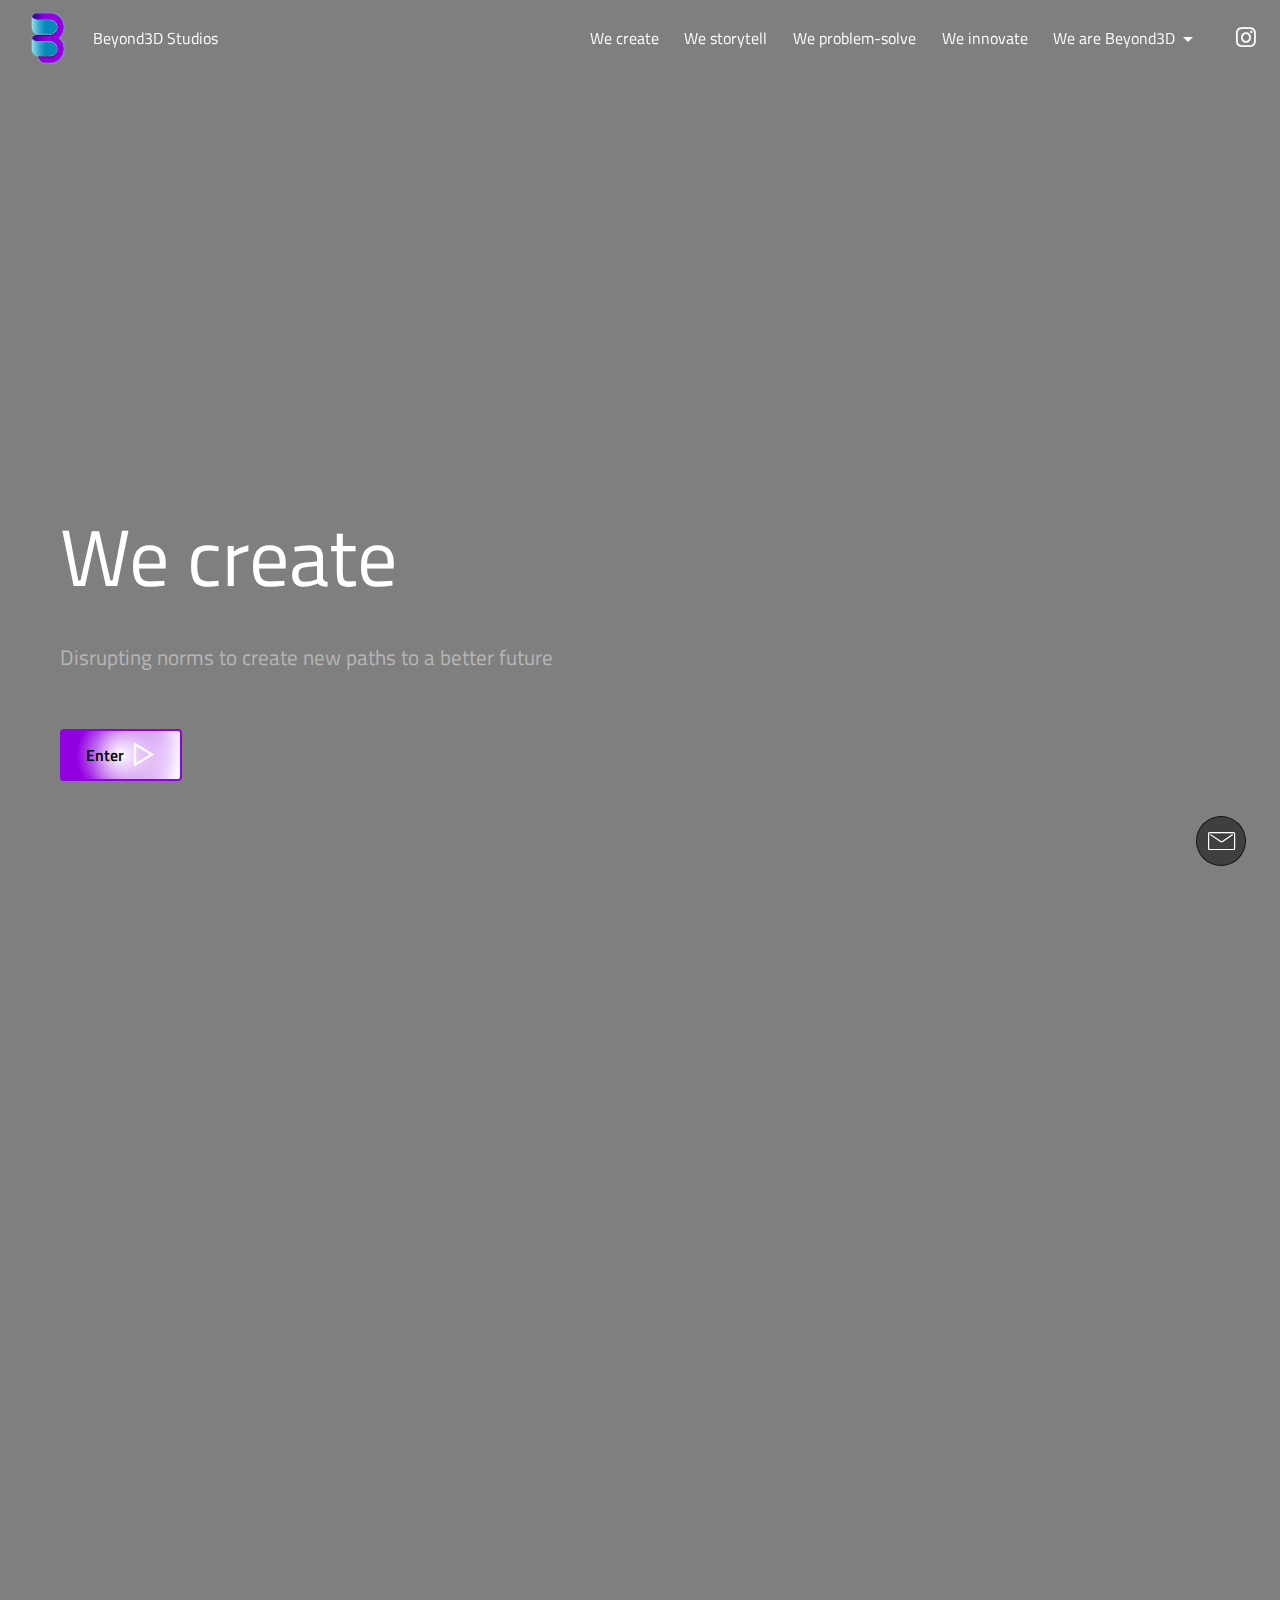
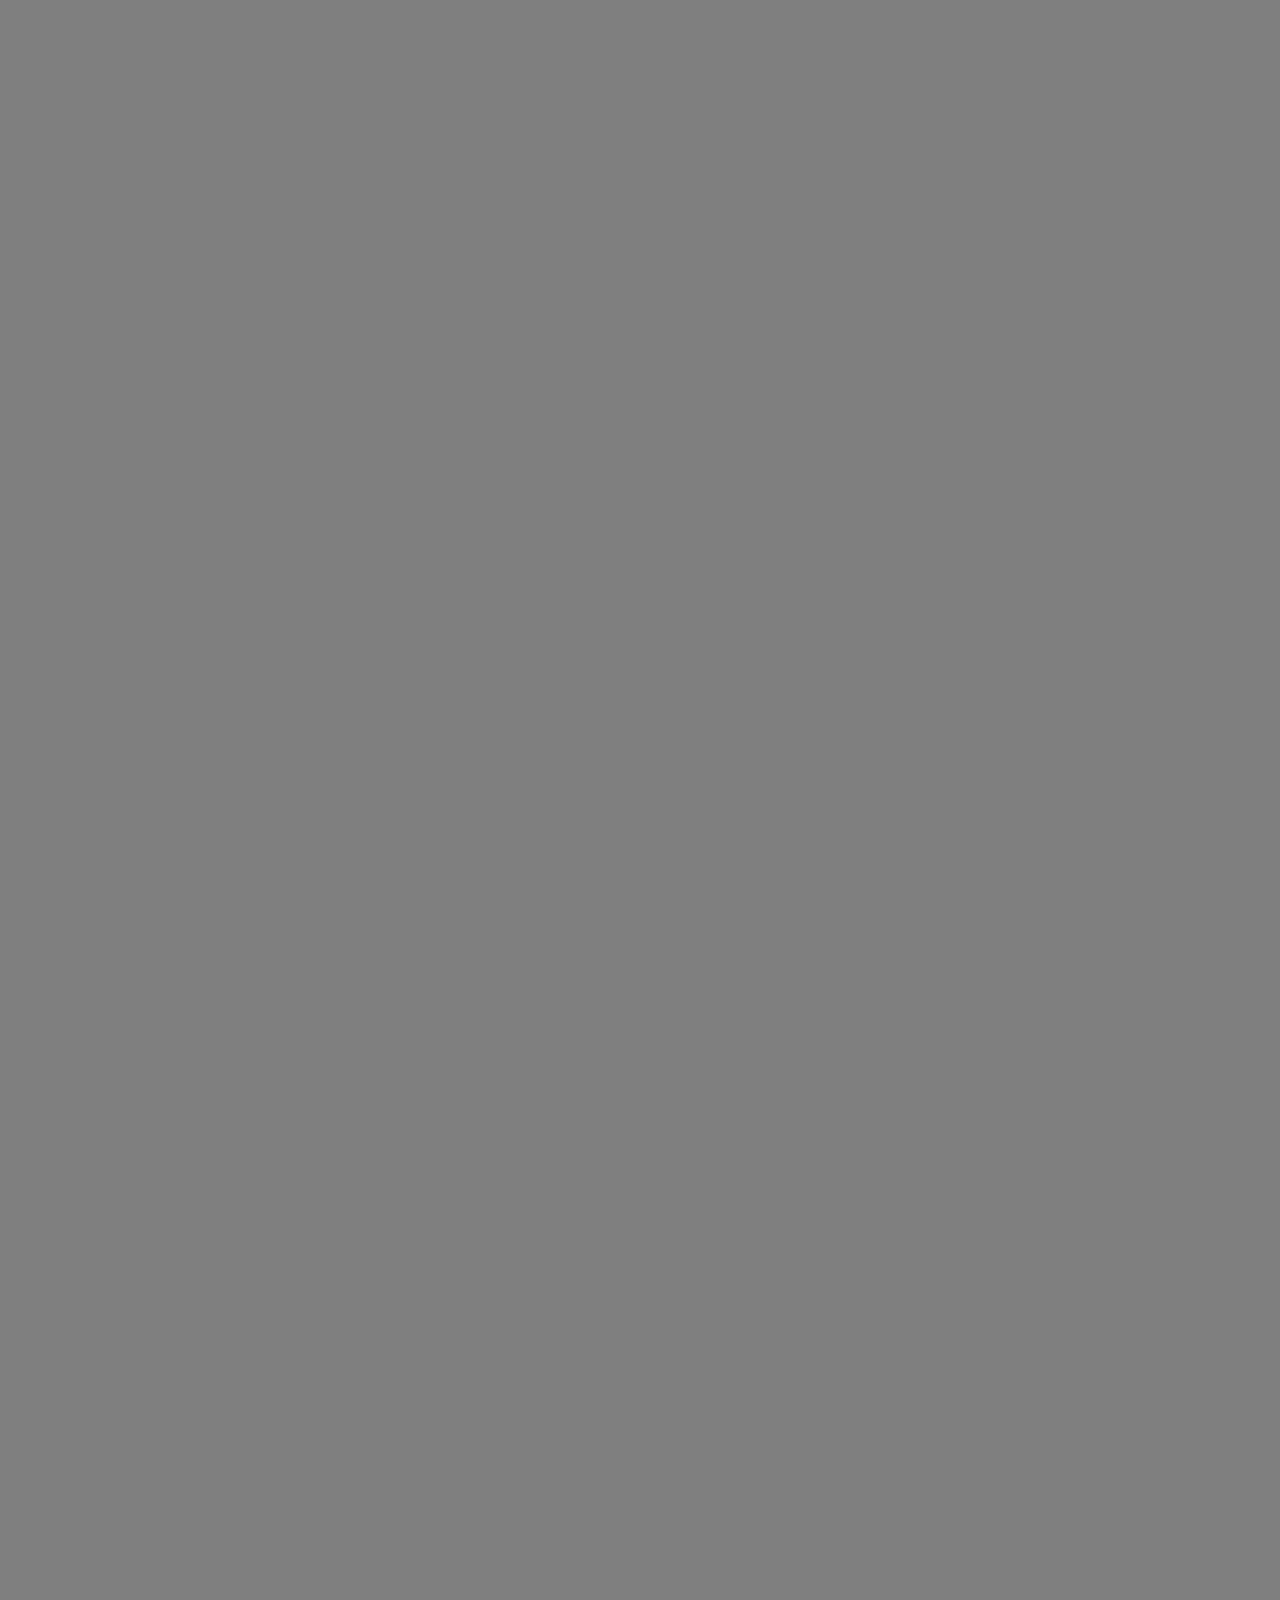
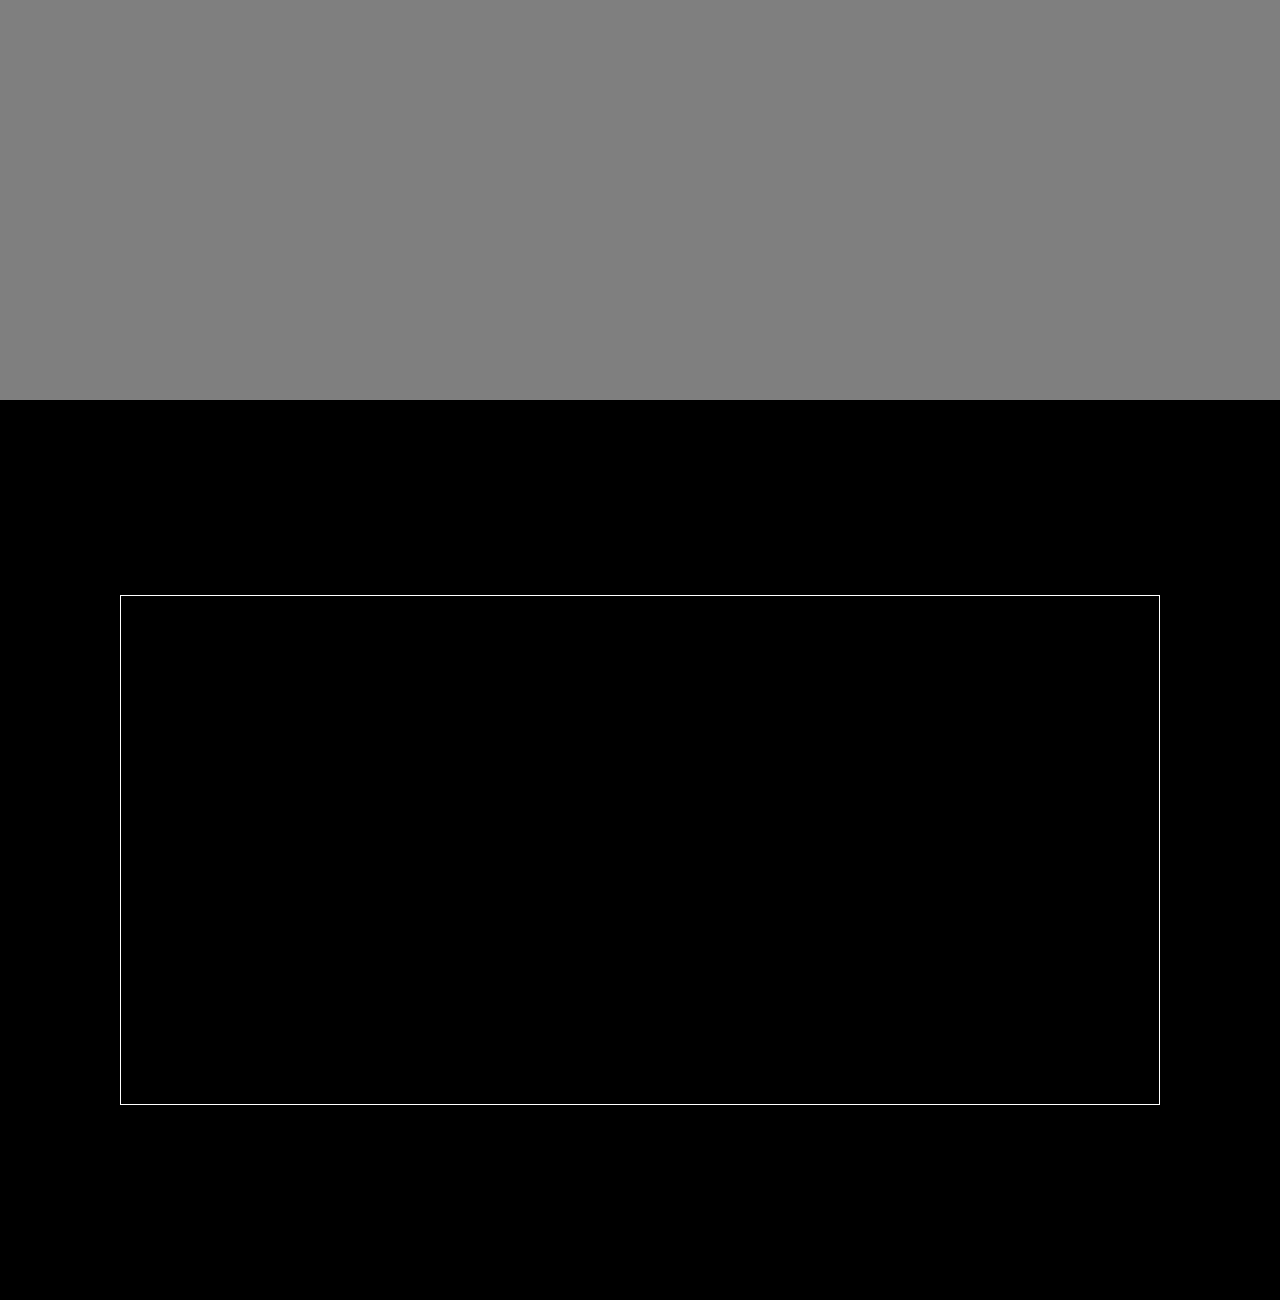
==== commit 8d715eaf: "Beyond3D site update" ====
--- a/sites/beyond3d/index.html
+++ b/sites/beyond3d/index.html
@@ -233,7 +233,7 @@
     </div>
 </section>
 
-<section class="witsec-mailform mbr-section mbr-section--no-padding cid-tOnDr0VnCB" once="mobigaryfloatform1" id="floatcontactforws1-c" data-rv-view="114"> 
+<section class="witsec-mailform mbr-section mbr-section--no-padding cid-tOnDr0VnCB" once="mobigaryfloatform1" id="floatcontactforws1-c" data-rv-view="182"> 
 
   
 
@@ -350,8 +350,6 @@
 
 
 <script src="assets/bootstrap/js/bootstrap.bundle.min.js"></script>
-  <script src="assets/web/assets/cookies-alert-plugin/cookies-alert-core.js"></script>
-  <script src="assets/web/assets/cookies-alert-plugin/cookies-alert-script.js"></script>
   <script src="assets/smoothscroll/smooth-scroll.js"></script>
   <script src="assets/ytplayer/index.js"></script>
   <script src="assets/smart-cart/minicart.js"></script>
@@ -366,8 +364,7 @@
   
   
   
-<input name="cookieData" type="hidden" data-cookie-cookiesalerttype="false" data-cookie-customdialogselector="null" data-cookie-colortext="#424a4d" data-cookie-colorbg="rgb(255, 255, 255)" data-cookie-opacityoverlay="0" data-cookie-bgopacity="100" data-cookie-textbutton="GOT IT" data-cookie-rejecttext="REJECT" data-cookie-colorbutton="#ad00ff" data-cookie-rejectcolor="#ffffff" data-cookie-colorlink="#424a4d" data-cookie-underlinelink="true" data-cookie-text="We use cookies to give you the best experience. Read our <a href='privacy.html'>cookie policy</a>.">
-   <div id="scrollToTop" class="scrollToTop mbr-arrow-up"><a style="text-align: center;"><i class="mbr-arrow-up-icon mbr-arrow-up-icon-cm cm-icon cm-icon-smallarrow-up"></i></a></div>
+ <div id="scrollToTop" class="scrollToTop mbr-arrow-up"><a style="text-align: center;"><i class="mbr-arrow-up-icon mbr-arrow-up-icon-cm cm-icon cm-icon-smallarrow-up"></i></a></div>
     <input name="animation" type="hidden">
   <script>"use strict";if("loading"in HTMLImageElement.prototype){document.querySelectorAll('img[loading="lazy"]').forEach(e=>{e.src=e.dataset.src;if(e.getAttribute("style")){e.setAttribute("data-temp-style",e.getAttribute("style"))};if(e.getAttribute("data-aspectratio")){e.style.paddingTop=100*e.getAttribute("data-aspectratio")+"%";e.style.height=0;}e.onload=function(){if(e.getAttribute("data-temp-style")){e.setAttribute("style", e.getAttribute("data-temp-style"))}else{e.removeAttribute("style")};e.removeAttribute("data-temp-style")}})}else{const e=document.createElement("script");e.src="https://cdnjs.cloudflare.com/ajax/libs/lazysizes/5.1.2/lazysizes.min.js";document.body.appendChild(e)}</script>
 
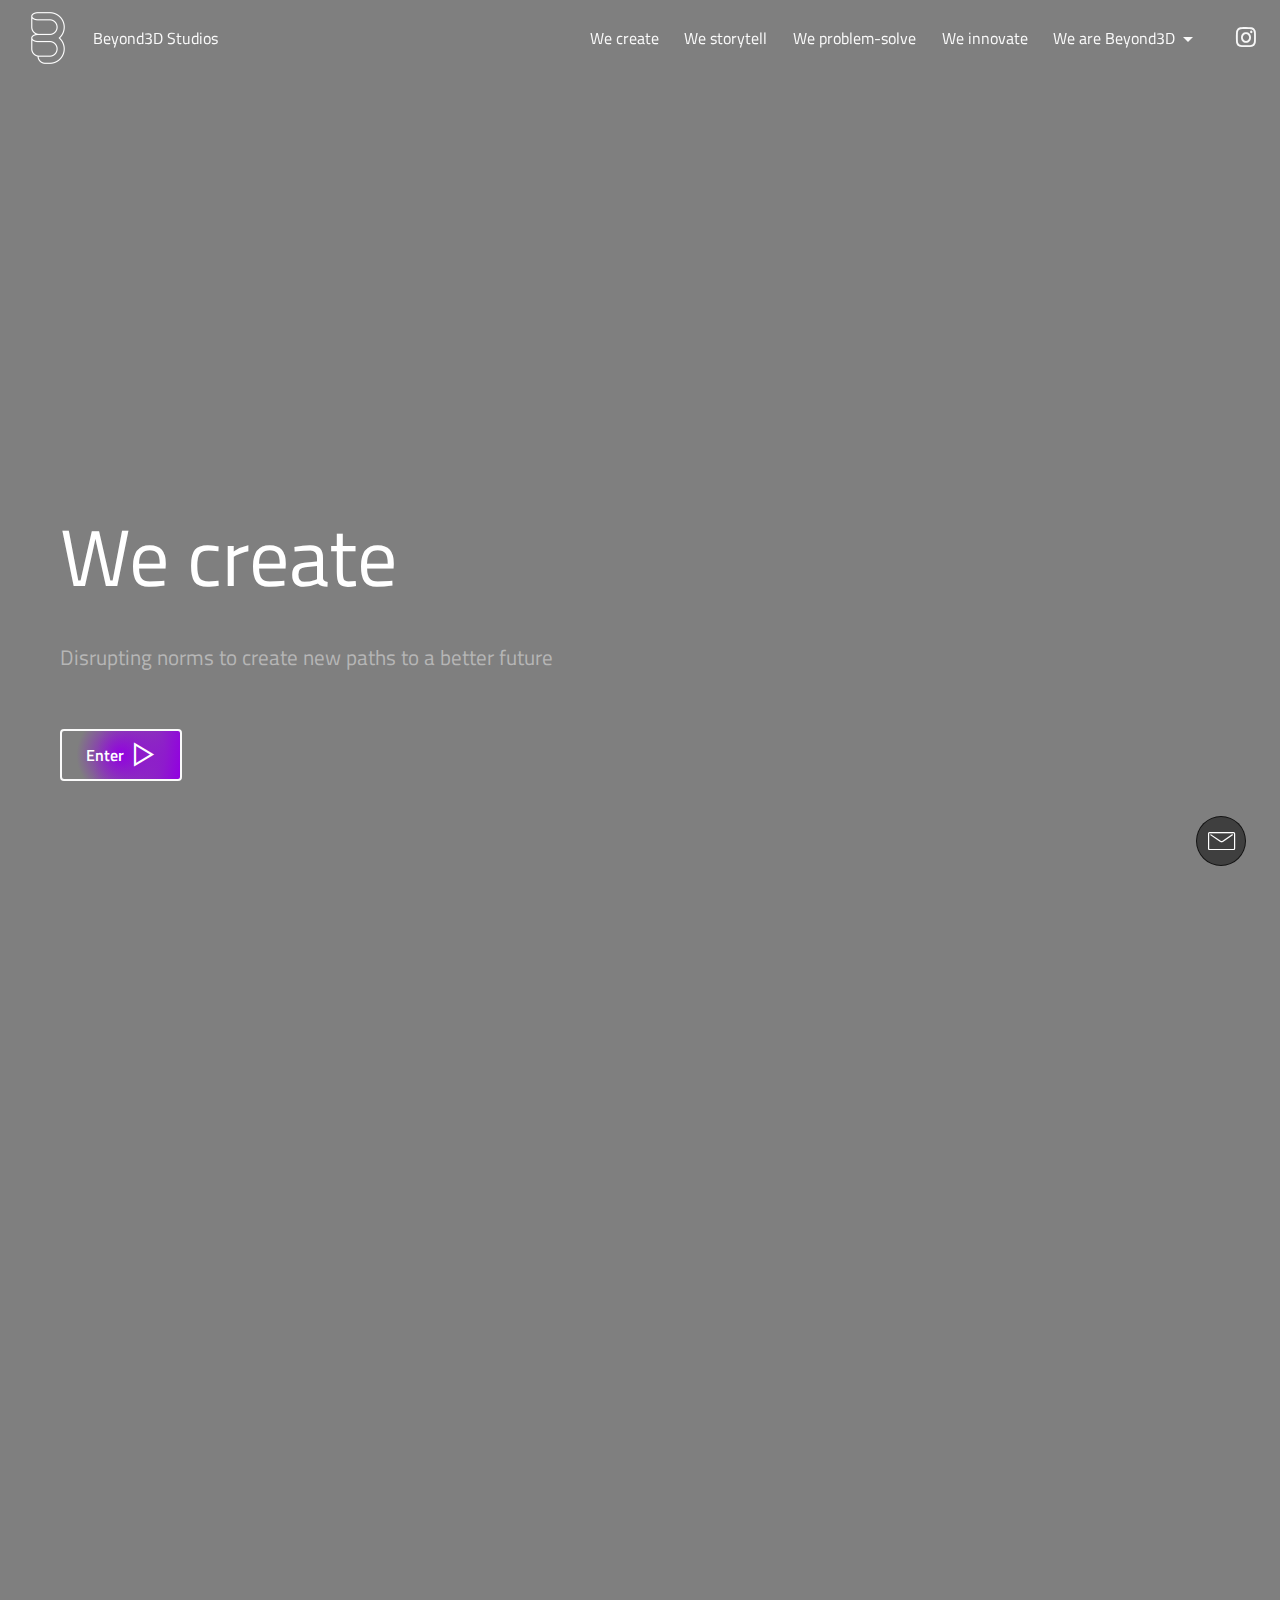
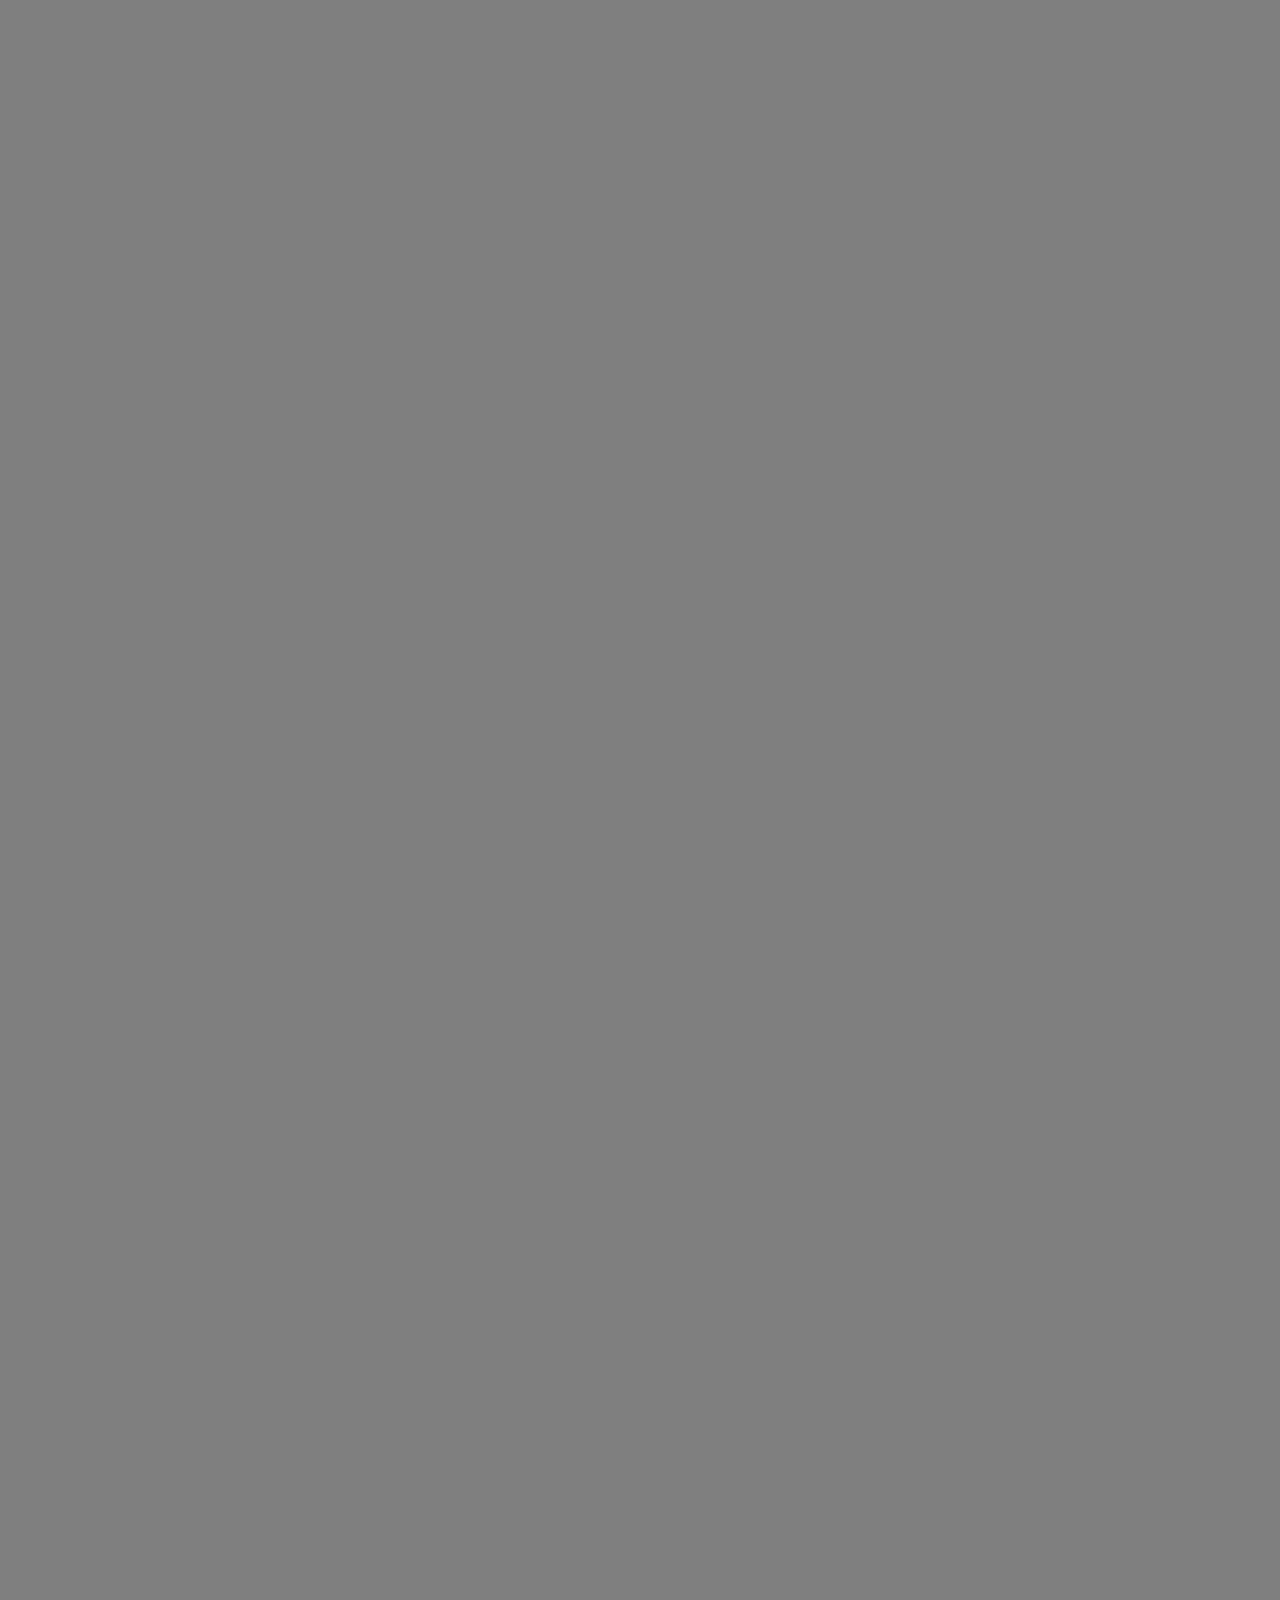
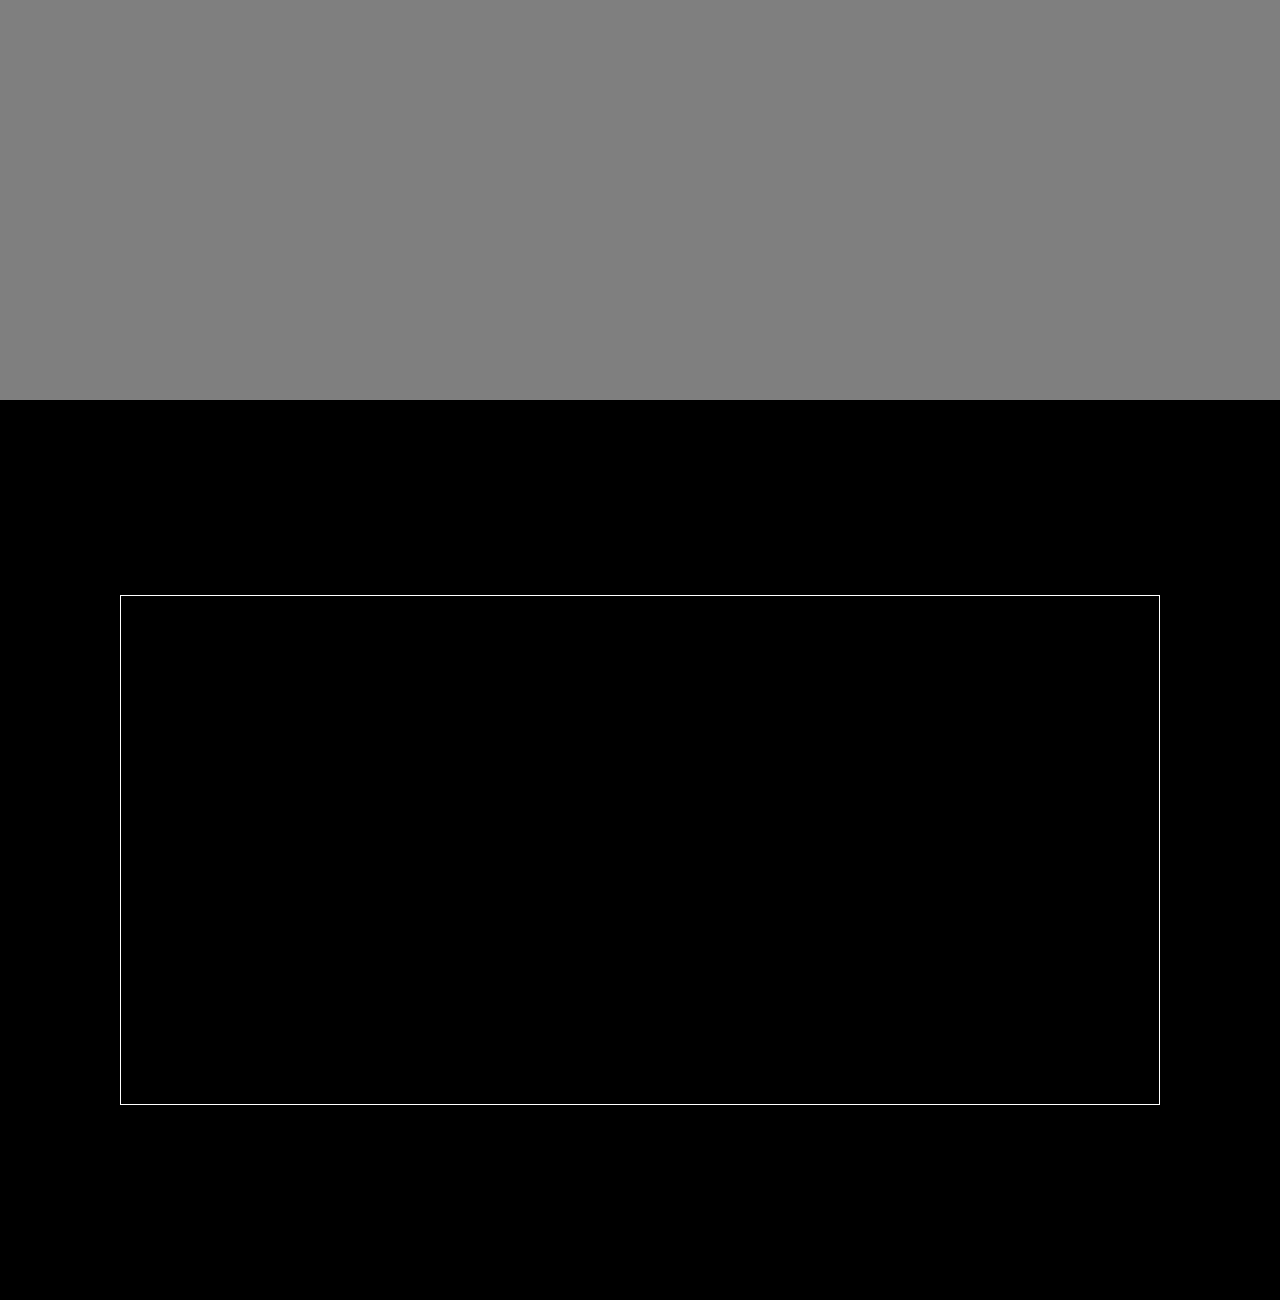
==== commit 07c4368a: "Site republish" ====
--- a/sites/beyond3d/index.html
+++ b/sites/beyond3d/index.html
@@ -6,7 +6,7 @@
   <meta http-equiv="X-UA-Compatible" content="IE=edge">
   
   <meta name="viewport" content="width=device-width, initial-scale=1, minimum-scale=1">
-  <link rel="shortcut icon" href="assets/images/beyond-3d-logo-1a-col-outline-137x137.png" type="image/x-icon">
+  <link rel="shortcut icon" href="assets/images/beyond-3d-logo-1a-col-only-128x128.png" type="image/x-icon">
   <meta name="description" content="">
   
   
@@ -45,7 +45,7 @@
             <div class="navbar-brand">
                 <span class="navbar-logo mylogo">
                     <a href="index.html">
-                        <img src="[data-uri]" alt="" style="height: 4rem;" loading="lazy" class="lazyload" data-src="assets/images/beyond-3d-logo-1a-col-outline-137x137.png">
+                        <img src="[data-uri]" alt="" style="height: 4rem;" loading="lazy" class="lazyload" data-src="assets/images/beyond-3d-logo-1a-mono-white-128x128.webp">
                     </a>
                 </span>
                 <span class="navbar-caption-wrap"><a class="navbar-caption text-white display-4" href="index.html">Beyond3D Studios</a></span>
@@ -79,7 +79,7 @@
 
 </section>
 
-<section data-bs-version="5.1" class="header1 boldm5 cid-tOnsSfVr7W mbr-fullscreen" data-bg-video="https://youtu.be/rC2pPCgpW6k?si=R7sbF_ARLMXU0JzU&amp;t=4" id="header1-5">
+<section data-bs-version="5.1" class="header1 boldm5 cid-tOnsSfVr7W mbr-fullscreen" data-bg-video="https://youtu.be/rC2pPCgpW6k?si=R7sbF_ARLMXU0JzU&amp;t=4" id="we-create">
     
 
     <div class="mbr-fallback-image disabled"></div>
@@ -93,7 +93,7 @@
                     <h1 class="mbr-section-title mbr-fonts-style display-1">
                         We create</h1>
                     <p class="mbr-text mbr-fonts-style display-7">Disrupting norms to create new paths to a better future</p>
-                    <div class="mbr-section-btn"><a class="btn btn-primary display-4" href="#"><span class="mobi-mbri mobi-mbri-play mbr-iconfont mbr-iconfont-btn" style="font-size: 24px; color: rgb(255, 255, 255);"></span>
+                    <div class="mbr-section-btn"><a class="btn btn-white-outline display-4" href="#"><span class="mobi-mbri mobi-mbri-play mbr-iconfont mbr-iconfont-btn" style="font-size: 24px; color: rgb(255, 255, 255);"></span>
                             Enter</a></div>
                 </div>
             </div>
@@ -101,7 +101,7 @@
     </div>
 </section>
 
-<section data-bs-version="5.1" class="header1 boldm5 cid-tOnHk1LGFg mbr-fullscreen" data-bg-video="https://youtu.be/ST68DtrGa0s?si=yLfwRdzvn_aYVjVm" id="header1-d">
+<section data-bs-version="5.1" class="header1 boldm5 cid-tOnHk1LGFg mbr-fullscreen" data-bg-video="https://youtu.be/ST68DtrGa0s?si=yLfwRdzvn_aYVjVm" id="we-storytell">
     
 
     <div class="mbr-fallback-image disabled"></div>
@@ -114,7 +114,7 @@
                 <div class="title-wrapper">
                     <h1 class="mbr-section-title mbr-fonts-style display-1">We storytell</h1>
                     <p class="mbr-text mbr-fonts-style display-7">Challenging the boundaries by showing the possibilities in the storytelling experience</p>
-                    <div class="mbr-section-btn"><a class="btn btn-secondary display-4" href="page1.html">
+                    <div class="mbr-section-btn"><a class="btn btn-white-outline display-4" href="page1.html">
                             <span class="mobi-mbri mobi-mbri-play mbr-iconfont mbr-iconfont-btn"></span>
                             Enter</a></div>
                 </div>
@@ -187,7 +187,7 @@
                         <h2 class="mbr-section-title mbr-fonts-style display-5">
                             We Are</h2>
                         <div class="logo-wrap">
-                            <img src="[data-uri]" alt="" loading="lazy" class="lazyload" data-src="assets/images/beyond-3d-logo-1a-col-outline-137x137.png">
+                            <img src="[data-uri]" alt="" loading="lazy" class="lazyload" data-src="assets/images/beyond-3d-logo-1a-col-outline-137x137.webp">
                         </div>
                         <h2 class="mbr-section-title mbr-fonts-style display-5">
                             Beyond3D</h2>
@@ -233,7 +233,7 @@
     </div>
 </section>
 
-<section class="witsec-mailform mbr-section mbr-section--no-padding cid-tOnDr0VnCB" once="mobigaryfloatform1" id="floatcontactforws1-c" data-rv-view="182"> 
+<section class="witsec-mailform mbr-section mbr-section--no-padding cid-tOnDr0VnCB" once="mobigaryfloatform1" id="floatcontactforws1-c" data-rv-view="702"> 
 
   
 
--- a/sites/beyond3d/assets/mobirise/css/mbr-additional.css
+++ b/sites/beyond3d/assets/mobirise/css/mbr-additional.css
@@ -124,7 +124,7 @@
   background-color: #320707 !important;
 }
 .bg-warning {
-  background-color: #a0e2e1 !important;
+  background-color: #0489ba !important;
 }
 .bg-danger {
   background-color: #ffea64 !important;
@@ -219,9 +219,9 @@
 }
 .btn-warning,
 .btn-warning:active {
-  background-color: #a0e2e1 !important;
-  border-color: #a0e2e1 !important;
-  color: #1f6463 !important;
+  background-color: #0489ba !important;
+  border-color: #0489ba !important;
+  color: #ffffff !important;
   box-shadow: none;
 }
 .btn-warning:hover,
@@ -229,15 +229,15 @@
 .btn-warning.focus,
 .btn-warning.active {
   color: inherit;
-  background-color: #c7eeed !important;
-  border-color: #c7eeed !important;
+  background-color: #05aeec !important;
+  border-color: #05aeec !important;
   box-shadow: none;
 }
 .btn-warning.disabled,
 .btn-warning:disabled {
-  color: #1f6463 !important;
-  background-color: #c7eeed !important;
-  border-color: #c7eeed !important;
+  color: #ffffff !important;
+  background-color: #05aeec !important;
+  border-color: #05aeec !important;
 }
 .btn-danger,
 .btn-danger:active {
@@ -392,23 +392,23 @@
 .btn-warning-outline,
 .btn-warning-outline:active {
   background-color: transparent !important;
-  border-color: #a0e2e1;
-  color: #a0e2e1;
+  border-color: #0489ba;
+  color: #0489ba;
 }
 .btn-warning-outline:hover,
 .btn-warning-outline:focus,
 .btn-warning-outline.focus,
 .btn-warning-outline.active {
-  color: #5ececc !important;
+  color: #024a65 !important;
   background-color: transparent !important;
-  border-color: #5ececc !important;
+  border-color: #024a65 !important;
   box-shadow: none !important;
 }
 .btn-warning-outline.disabled,
 .btn-warning-outline:disabled {
-  color: #1f6463 !important;
-  background-color: #a0e2e1 !important;
-  border-color: #a0e2e1 !important;
+  color: #ffffff !important;
+  background-color: #0489ba !important;
+  border-color: #0489ba !important;
 }
 .btn-danger-outline,
 .btn-danger-outline:active {
@@ -486,7 +486,7 @@
   color: #320707 !important;
 }
 .text-warning {
-  color: #a0e2e1 !important;
+  color: #0489ba !important;
 }
 .text-danger {
   color: #ffea64 !important;
@@ -520,7 +520,7 @@
 a.text-warning:hover,
 a.text-warning:focus,
 a.text-warning.active {
-  color: #52cac8 !important;
+  color: #023f56 !important;
 }
 a.text-danger:hover,
 a.text-danger:focus,
@@ -558,7 +558,7 @@
   background-color: #320707;
 }
 .alert-warning {
-  background-color: #a0e2e1;
+  background-color: #0489ba;
 }
 .alert-danger {
   background-color: #ffea64;
@@ -589,7 +589,7 @@
 }
 .mbr-plan-header.bg-warning .mbr-plan-subtitle,
 .mbr-plan-header.bg-warning .mbr-plan-price-desc {
-  color: #ffffff;
+  color: #43c9fb;
 }
 .mbr-plan-header.bg-danger .mbr-plan-subtitle,
 .mbr-plan-header.bg-danger .mbr-plan-price-desc {
@@ -704,7 +704,7 @@
   height: 100%;
   position: absolute;
   top: 0;
-  background-image: url("../../../assets/images/background1.jpg");
+  background-image: url("../../../assets/images/background1.webp");
 }
 .cid-tOnsSfVr7W .container-fluid {
   margin: 0;
@@ -733,8 +733,8 @@
   margin-bottom: 48px;
 }
 .cid-tOnsSfVr7W .title-wrapper .mbr-section-btn .btn {
-  background-image: linear-gradient(99deg, rgba(255, 255, 255, 0) 30%, #ffffff 100%), radial-gradient(circle at 50% 50%, #ffffff 0, rgba(255, 255, 255, 0) 70%);
-  color: #000000 !important;
+  background-image: linear-gradient(99deg, rgba(255, 255, 255, 0) 30%, #9200e1 100%), radial-gradient(circle at 50% 50%, #9200e1 0, rgba(255, 255, 255, 0) 70%);
+  color: #ffffff !important;
 }
 .cid-tOnsSfVr7W .mbr-section-title {
   color: #ffffff;
@@ -753,7 +753,7 @@
   height: 100%;
   position: absolute;
   top: 0;
-  background-image: url("../../../assets/images/background1.jpg");
+  background-image: url("../../../assets/images/background1.webp");
 }
 .cid-tOnHk1LGFg .container-fluid {
   margin: 0;
@@ -782,8 +782,8 @@
   margin-bottom: 48px;
 }
 .cid-tOnHk1LGFg .title-wrapper .mbr-section-btn .btn {
-  background-image: linear-gradient(99deg, rgba(255, 255, 255, 0) 30%, #ffffff 100%), radial-gradient(circle at 50% 50%, #ffffff 0, rgba(255, 255, 255, 0) 70%);
-  color: #000000 !important;
+  background-image: linear-gradient(99deg, rgba(255, 255, 255, 0) 30%, #0489ba 100%), radial-gradient(circle at 50% 50%, #0489ba 0, rgba(255, 255, 255, 0) 70%);
+  color: #ffffff !important;
 }
 .cid-tOnHk1LGFg .mbr-section-title {
   color: #ffffff;
@@ -802,7 +802,7 @@
   height: 100%;
   position: absolute;
   top: 0;
-  background-image: url("../../../assets/images/background1.jpg");
+  background-image: url("../../../assets/images/background1.webp");
 }
 .cid-tOnHl7BxdT .container-fluid {
   margin: 0;
@@ -851,7 +851,7 @@
   height: 100%;
   position: absolute;
   top: 0;
-  background-image: url("../../../assets/images/background1.jpg");
+  background-image: url("../../../assets/images/background1.webp");
 }
 .cid-tOnHmadEcd .container-fluid {
   margin: 0;
@@ -1177,7 +1177,7 @@
   background: #cccccc !important;
 }
 .cid-tOnruPYYPg .nav-link:hover:before {
-  color: #cc2952 !important;
+  color: #9200e1 !important;
   width: 0;
   height: 2px;
   right: auto;
@@ -2414,7 +2414,7 @@
   background: #cccccc !important;
 }
 .cid-tOnruPYYPg .nav-link:hover:before {
-  color: #cc2952 !important;
+  color: #9200e1 !important;
   width: 0;
   height: 2px;
   right: auto;
--- a/sites/beyond3d/assets/mobirise/css/mbr-additional.css
+++ b/sites/beyond3d/assets/mobirise/css/mbr-additional.css
@@ -124,7 +124,7 @@
   background-color: #320707 !important;
 }
 .bg-warning {
-  background-color: #a0e2e1 !important;
+  background-color: #0489ba !important;
 }
 .bg-danger {
   background-color: #ffea64 !important;
@@ -219,9 +219,9 @@
 }
 .btn-warning,
 .btn-warning:active {
-  background-color: #a0e2e1 !important;
-  border-color: #a0e2e1 !important;
-  color: #1f6463 !important;
+  background-color: #0489ba !important;
+  border-color: #0489ba !important;
+  color: #ffffff !important;
   box-shadow: none;
 }
 .btn-warning:hover,
@@ -229,15 +229,15 @@
 .btn-warning.focus,
 .btn-warning.active {
   color: inherit;
-  background-color: #c7eeed !important;
-  border-color: #c7eeed !important;
+  background-color: #05aeec !important;
+  border-color: #05aeec !important;
   box-shadow: none;
 }
 .btn-warning.disabled,
 .btn-warning:disabled {
-  color: #1f6463 !important;
-  background-color: #c7eeed !important;
-  border-color: #c7eeed !important;
+  color: #ffffff !important;
+  background-color: #05aeec !important;
+  border-color: #05aeec !important;
 }
 .btn-danger,
 .btn-danger:active {
@@ -392,23 +392,23 @@
 .btn-warning-outline,
 .btn-warning-outline:active {
   background-color: transparent !important;
-  border-color: #a0e2e1;
-  color: #a0e2e1;
+  border-color: #0489ba;
+  color: #0489ba;
 }
 .btn-warning-outline:hover,
 .btn-warning-outline:focus,
 .btn-warning-outline.focus,
 .btn-warning-outline.active {
-  color: #5ececc !important;
+  color: #024a65 !important;
   background-color: transparent !important;
-  border-color: #5ececc !important;
+  border-color: #024a65 !important;
   box-shadow: none !important;
 }
 .btn-warning-outlin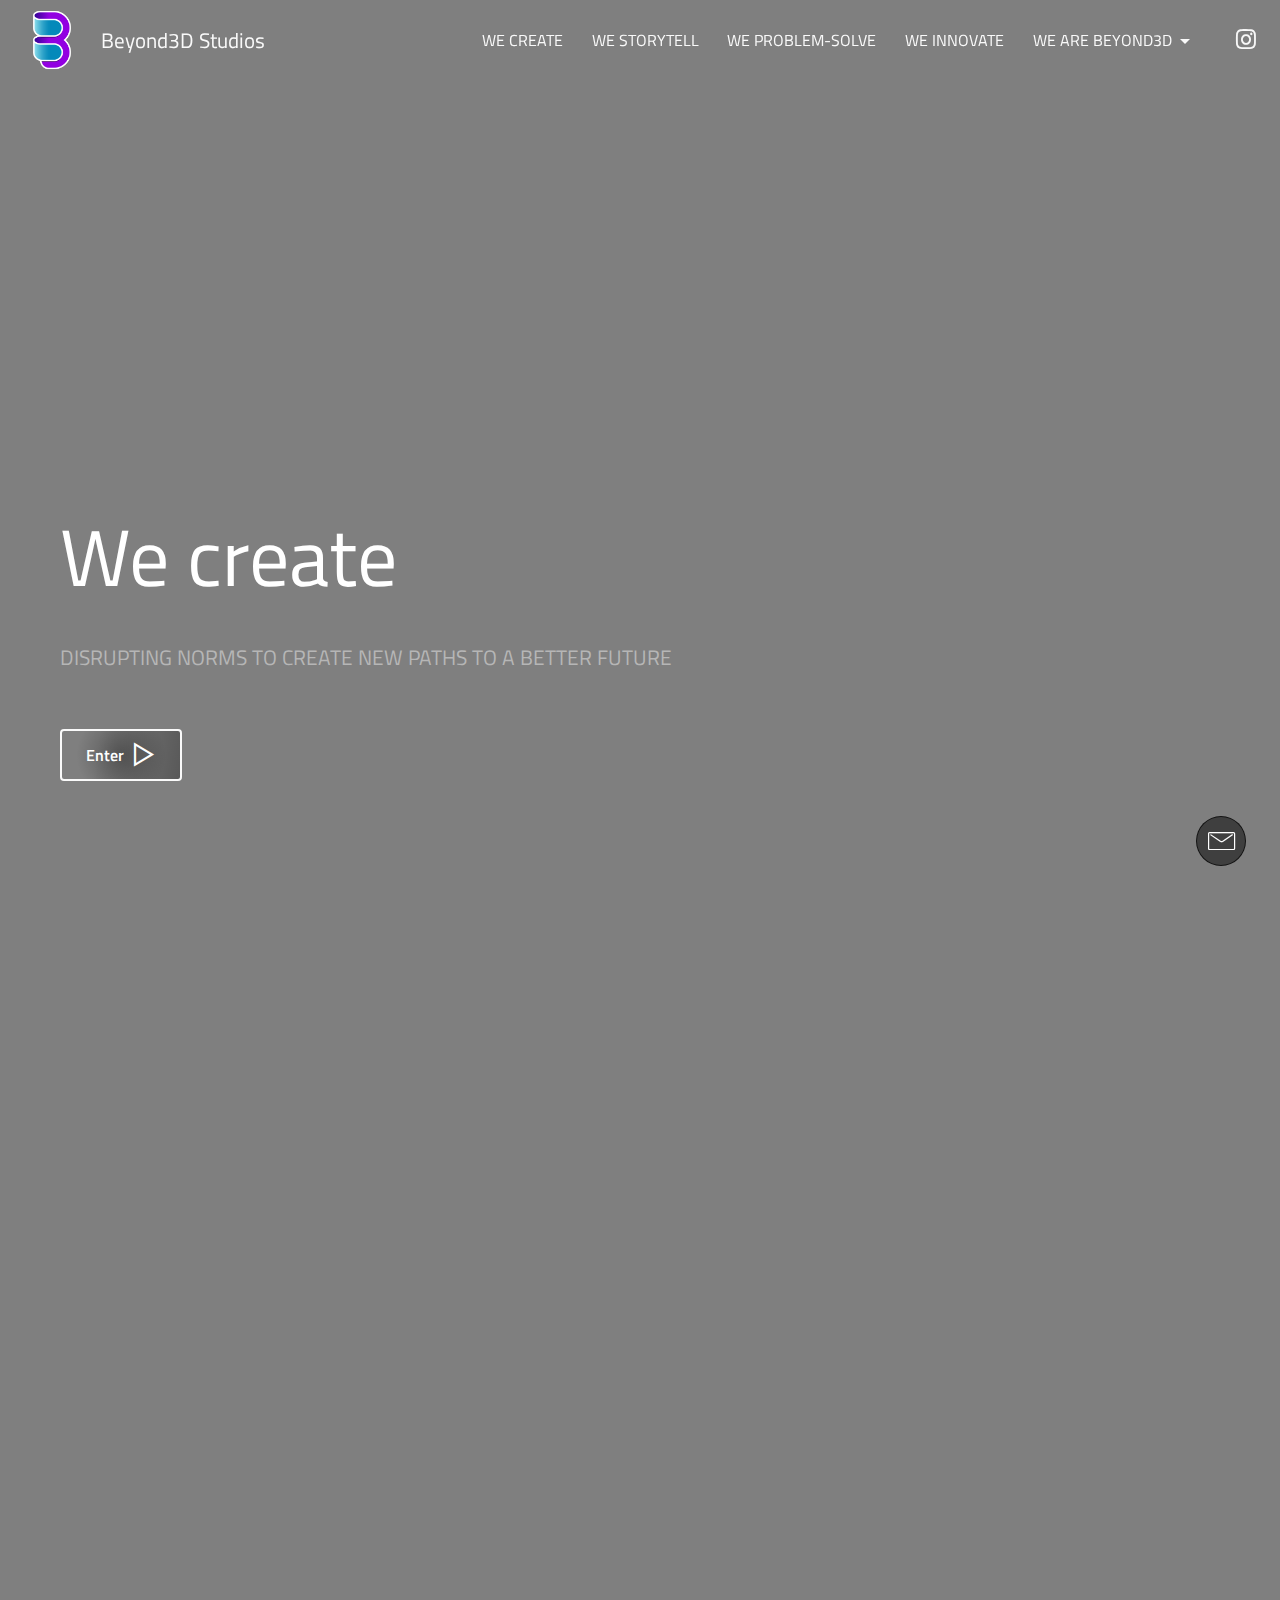
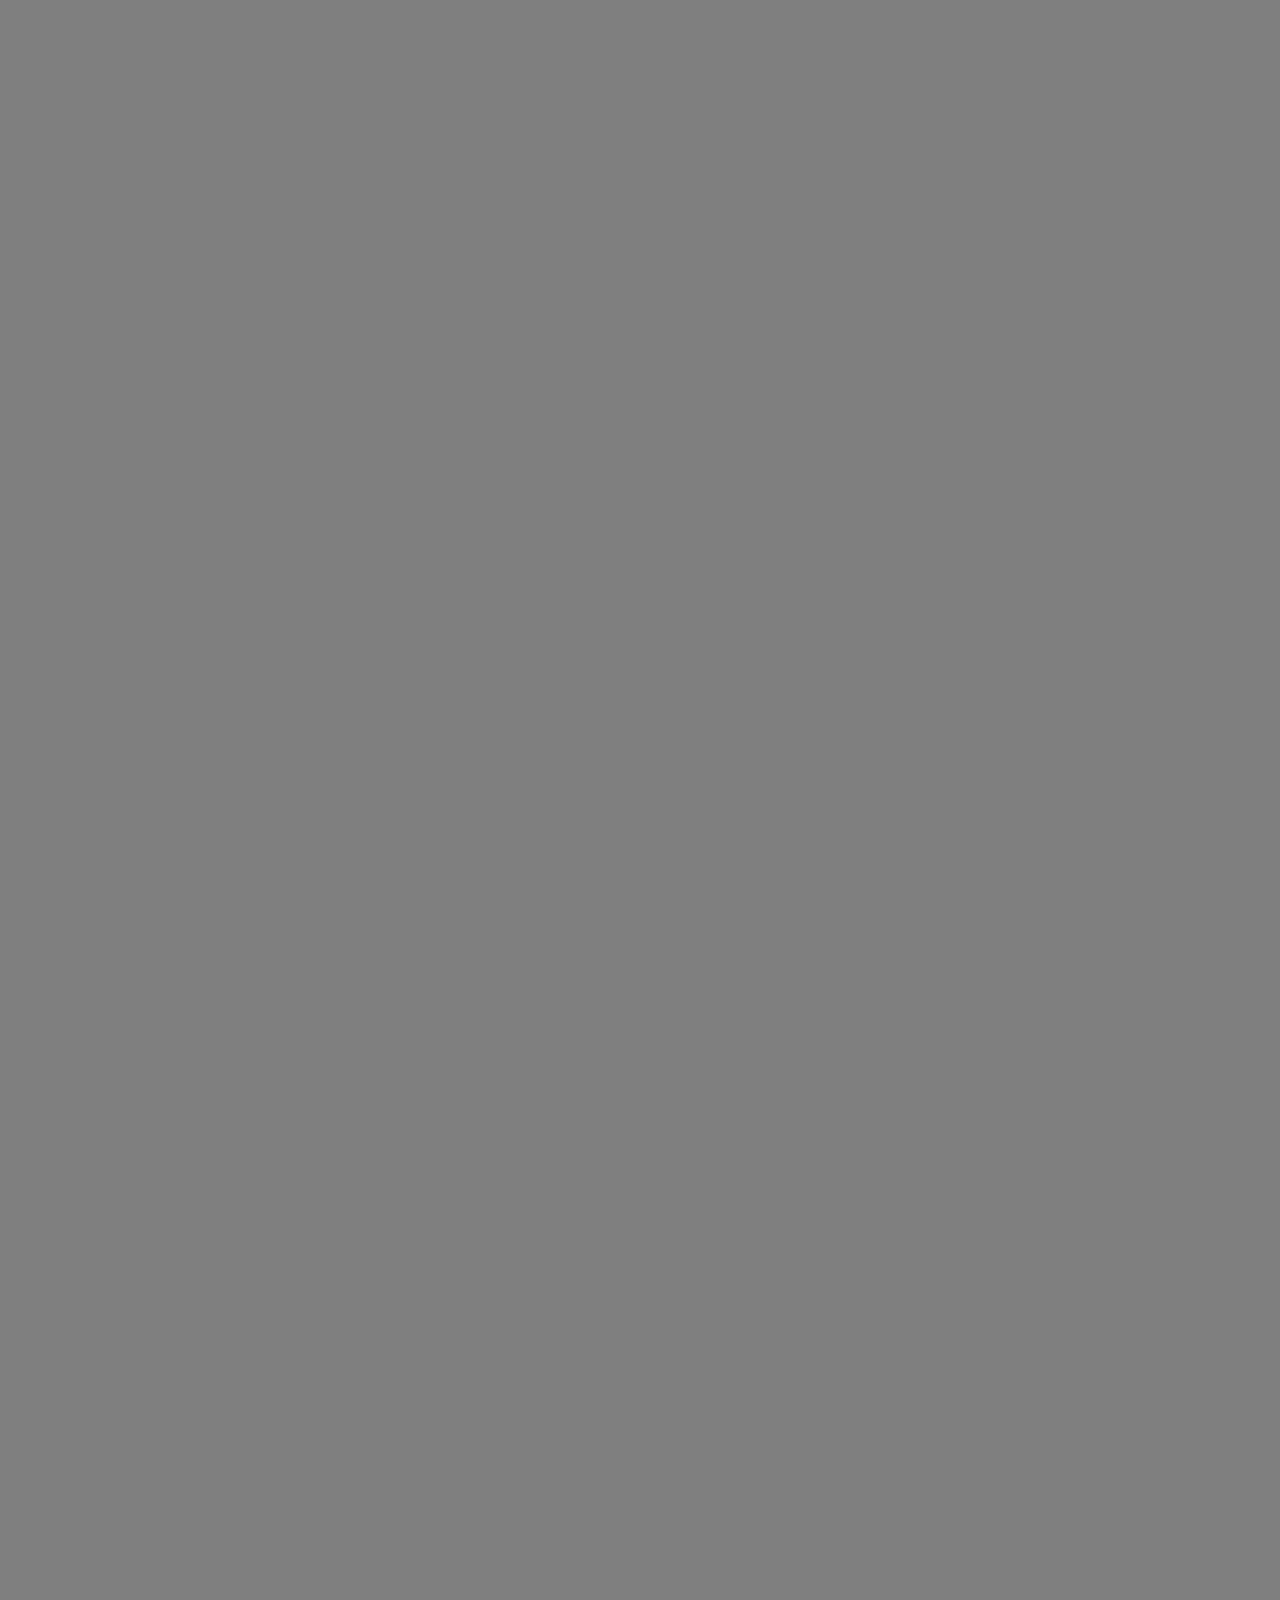
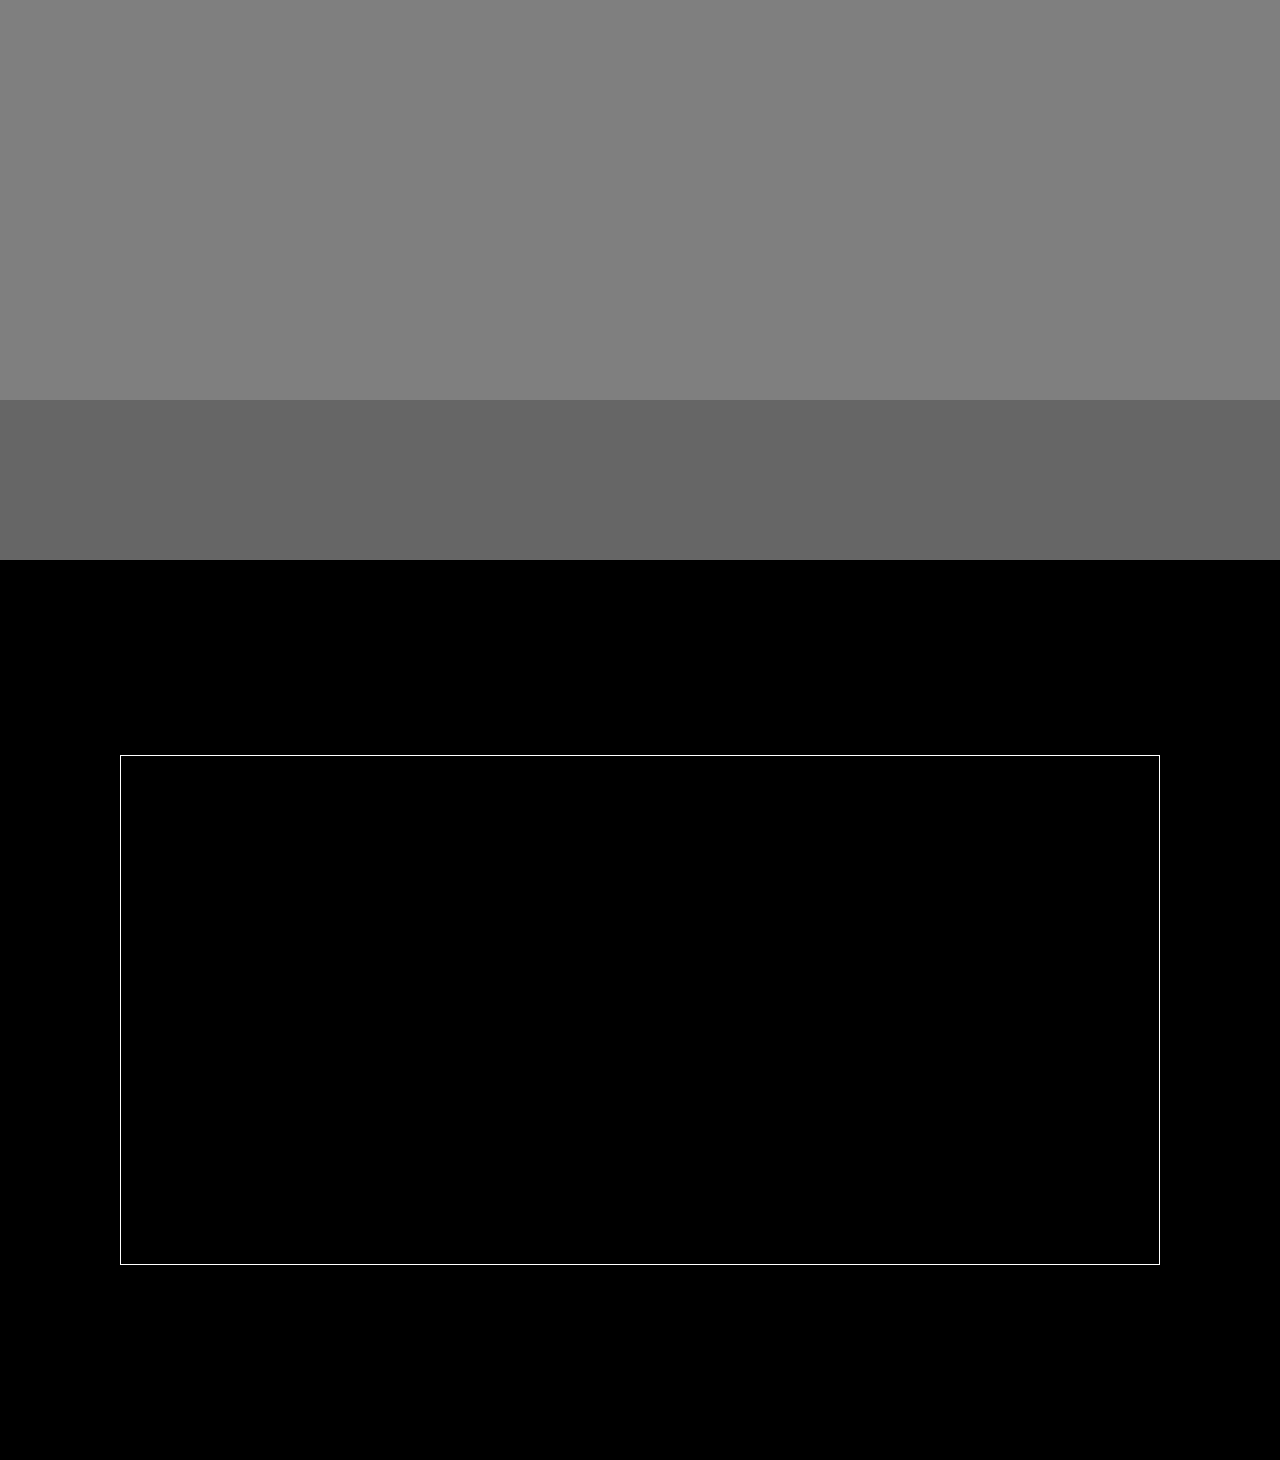
==== commit 466e63a0: "Site update" ====
--- a/sites/beyond3d/index.html
+++ b/sites/beyond3d/index.html
@@ -6,7 +6,7 @@
   <meta http-equiv="X-UA-Compatible" content="IE=edge">
   
   <meta name="viewport" content="width=device-width, initial-scale=1, minimum-scale=1">
-  <link rel="shortcut icon" href="assets/images/beyond-3d-logo-1a-col-only-128x128.png" type="image/x-icon">
+  <link rel="shortcut icon" href="assets/images/beyond-3d-logo-1a-col-white-outline-small-128x128.png" type="image/x-icon">
   <meta name="description" content="">
   
   
@@ -16,6 +16,7 @@
   <link rel="stylesheet" href="assets/bootstrap/css/bootstrap.min.css">
   <link rel="stylesheet" href="assets/bootstrap/css/bootstrap-grid.min.css">
   <link rel="stylesheet" href="assets/bootstrap/css/bootstrap-reboot.min.css">
+  <link rel="stylesheet" href="assets/parallax/jarallax.css">
   <link rel="stylesheet" href="assets/animatecss/animate.css">
   <link rel="stylesheet" href="assets/popup-overlay-plugin/style.css">
   <link rel="stylesheet" href="assets/smart-cart/minicart-theme.css">
@@ -45,10 +46,10 @@
             <div class="navbar-brand">
                 <span class="navbar-logo mylogo">
                     <a href="index.html">
-                        <img src="[data-uri]" alt="" style="height: 4rem;" loading="lazy" class="lazyload" data-src="assets/images/beyond-3d-logo-1a-mono-white-128x128.webp">
+                        <img src="[data-uri]" alt="" style="height: 4.5rem;" loading="lazy" class="lazyload" data-src="assets/images/beyond-3d-logo-1a-col-white-outline-small-128x128.png">
                     </a>
                 </span>
-                <span class="navbar-caption-wrap"><a class="navbar-caption text-white display-4" href="index.html">Beyond3D Studios</a></span>
+                <span class="navbar-caption-wrap"><a class="navbar-caption text-white display-7" href="index.html">Beyond3D Studios</a></span>
             </div>
             <button class="navbar-toggler" type="button" data-toggle="collapse" data-bs-toggle="collapse" data-target="#navbarSupportedContent" data-bs-target="#navbarSupportedContent" aria-controls="navbarNavAltMarkup" aria-expanded="false" aria-label="Toggle navigation">
                 <div class="hamburger">
@@ -59,9 +60,9 @@
                 </div>
             </button>
             <div class="collapse navbar-collapse" id="navbarSupportedContent">
-                <ul class="navbar-nav nav-dropdown nav-right" data-app-modern-menu="true"><li class="nav-item">
-                        <a class="nav-link link show text-white display-4" href="index.html" aria-expanded="false">We create</a>
-                    </li><li class="nav-item"><a class="nav-link link text-white display-4" href="#" data-bs-toggle="dropdown" data-bs-auto-close="outside" aria-expanded="false">We storytell</a></li><li class="nav-item"><a class="nav-link link text-white display-4" href="#">We problem-solve</a></li><li class="nav-item"><a class="nav-link link text-white display-4" href="#">We innovate</a></li><li class="nav-item dropdown"><a class="nav-link link text-white dropdown-toggle show display-4" href="#" data-toggle="dropdown-submenu" data-bs-toggle="dropdown" data-bs-auto-close="outside" aria-expanded="true">We are Beyond3D</a><div class="dropdown-menu show" aria-labelledby="dropdown-755" data-bs-popper="none"><a class="text-white dropdown-item display-4" href="#">New Item</a></div></li></ul>
+                <ul class="navbar-nav nav-dropdown nav-right" data-app-modern-menu="true" style="text-transform: uppercase;"><li class="nav-item">
+                        <a class="nav-link link show text-white text-primary display-4" href="index.html#we-create" aria-expanded="false">We create</a>
+                    </li><li class="nav-item"><a class="nav-link link text-white text-primary display-4" href="index.html#we-storytell" data-bs-auto-close="outside" aria-expanded="false">We storytell</a></li><li class="nav-item"><a class="nav-link link text-white text-primary display-4" href="index.html#we-problem-solve">We problem-solve</a></li><li class="nav-item"><a class="nav-link link text-white text-primary display-4" href="index.html#we-innovate">We innovate</a></li><li class="nav-item dropdown"><a class="nav-link link text-white dropdown-toggle show display-4" href="#" data-toggle="dropdown-submenu" data-bs-toggle="dropdown" data-bs-auto-close="outside" aria-expanded="false">We are Beyond3D</a><div class="dropdown-menu show" aria-labelledby="dropdown-755" data-bs-popper="none"><a class="text-white dropdown-item display-4" href="#">B3D Academy</a><a class="text-white dropdown-item display-4" href="#">FREELANCE ARTISTS</a></div></li></ul>
                 <div class="icons-menu" data-toggle="collapse" data-bs-toggle="collapse" data-target="#navbarSupportedContent" data-bs-target="#navbarSupportedContent">
                     <a href="https://www.instagram.com/beyond3d_studios/" target="_blank">
                         <span class="p-2 mbr-iconfont socicon-instagram socicon" style="color: rgb(247, 247, 247); fill: rgb(247, 247, 247);"></span>
@@ -90,9 +91,9 @@
         <div class="row flex-row-reverse">
             <div class="col-12">
                 <div class="title-wrapper">
-                    <h1 class="mbr-section-title mbr-fonts-style display-1">
+                    <h1 class="mbr-section-title title-text-style mbr-fonts-style display-1" style="text-transform: none;">
                         We create</h1>
-                    <p class="mbr-text mbr-fonts-style display-7">Disrupting norms to create new paths to a better future</p>
+                    <p class="mbr-text mbr-fonts-style display-7" style="text-transform: uppercase;">Disrupting norms to create new paths to a better future</p>
                     <div class="mbr-section-btn"><a class="btn btn-white-outline display-4" href="#"><span class="mobi-mbri mobi-mbri-play mbr-iconfont mbr-iconfont-btn" style="font-size: 24px; color: rgb(255, 255, 255);"></span>
                             Enter</a></div>
                 </div>
@@ -101,7 +102,7 @@
     </div>
 </section>
 
-<section data-bs-version="5.1" class="header1 boldm5 cid-tOnHk1LGFg mbr-fullscreen" data-bg-video="https://youtu.be/ST68DtrGa0s?si=yLfwRdzvn_aYVjVm" id="we-storytell">
+<section data-bs-version="5.1" class="header1 boldm5 cid-tQYEnLOIpa mbr-fullscreen" data-bg-video="https://youtu.be/ST68DtrGa0s?si=yLfwRdzvn_aYVjVm" id="we-storytell">
     
 
     <div class="mbr-fallback-image disabled"></div>
@@ -112,10 +113,9 @@
         <div class="row flex-row-reverse">
             <div class="col-12">
                 <div class="title-wrapper">
-                    <h1 class="mbr-section-title mbr-fonts-style display-1">We storytell</h1>
-                    <p class="mbr-text mbr-fonts-style display-7">Challenging the boundaries by showing the possibilities in the storytelling experience</p>
-                    <div class="mbr-section-btn"><a class="btn btn-white-outline display-4" href="page1.html">
-                            <span class="mobi-mbri mobi-mbri-play mbr-iconfont mbr-iconfont-btn"></span>
+                    <h1 class="mbr-section-title title-text-style mbr-fonts-style display-1" style="text-transform: none;">We storytell</h1>
+                    <p class="mbr-text mbr-fonts-style display-7" style="text-transform: uppercase;">Challenging the boundaries by showing the possibilities in the storytelling experience</p>
+                    <div class="mbr-section-btn"><a class="btn btn-white-outline display-4" href="#"><span class="mobi-mbri mobi-mbri-play mbr-iconfont mbr-iconfont-btn" style="font-size: 24px; color: rgb(255, 255, 255);"></span>
                             Enter</a></div>
                 </div>
             </div>
@@ -123,7 +123,7 @@
     </div>
 </section>
 
-<section data-bs-version="5.1" class="header1 boldm5 cid-tOnHl7BxdT mbr-fullscreen" data-bg-video="https://youtu.be/h7Miy5oFoIY?si=zlQhrjEF5uKTWSZN" id="header1-e">
+<section data-bs-version="5.1" class="header1 boldm5 cid-tQYEV5NLKN mbr-fullscreen" data-bg-video="https://youtu.be/h7Miy5oFoIY?si=oqd7aTLsqeQEy3yx" id="we-problem-solve">
     
 
     <div class="mbr-fallback-image disabled"></div>
@@ -134,19 +134,17 @@
         <div class="row flex-row-reverse">
             <div class="col-12">
                 <div class="title-wrapper">
-                    <h1 class="mbr-section-title mbr-fonts-style display-1">We problem-solve</h1>
-                    <p class="mbr-text mbr-fonts-style display-7"> Visualizing creative and innovative solutions</p>
-                    <div class="mbr-section-btn"><a class="btn btn-secondary display-4" href="#">
-                            <span class="mobi-mbri mobi-mbri-play mbr-iconfont mbr-iconfont-btn"></span>
-                            Learn more
-                        </a></div>
-                </div>
-            </div>
-        </div>
-    </div>
-</section>
-
-<section data-bs-version="5.1" class="header1 boldm5 cid-tOnHmadEcd mbr-fullscreen" data-bg-video="https://youtu.be/6rKXHsziAmQ?si=Ntwjet6Np9oPzZ81" id="header1-f">
+                    <h1 class="mbr-section-title title-text-style mbr-fonts-style display-1" style="text-transform: none;">We problem-solve</h1>
+                    <p class="mbr-text mbr-fonts-style display-7" style="text-transform: uppercase;">Visualizing creative and innovative solutions</p>
+                    <div class="mbr-section-btn"><a class="btn btn-white-outline display-4" href="#"><span class="mobi-mbri mobi-mbri-play mbr-iconfont mbr-iconfont-btn" style="font-size: 24px; color: rgb(255, 255, 255);"></span>
+                            Enter</a></div>
+                </div>
+            </div>
+        </div>
+    </div>
+</section>
+
+<section data-bs-version="5.1" class="header1 boldm5 cid-tQYEWpVIyS mbr-fullscreen" data-bg-video="https://youtu.be/6rKXHsziAmQ?si=Ntwjet6Np9oPzZ81" id="we-innovate">
     
 
     <div class="mbr-fallback-image disabled"></div>
@@ -157,12 +155,30 @@
         <div class="row flex-row-reverse">
             <div class="col-12">
                 <div class="title-wrapper">
-                    <h1 class="mbr-section-title mbr-fonts-style display-1">We Innovate</h1>
-                    <p class="mbr-text mbr-fonts-style display-7">Reimagining new possibilities</p>
-                    <div class="mbr-section-btn"><a class="btn btn-secondary display-4" href="#">
-                            <span class="mobi-mbri mobi-mbri-play mbr-iconfont mbr-iconfont-btn"></span>
-                            Learn more
-                        </a></div>
+                    <h1 class="mbr-section-title title-text-style mbr-fonts-style display-1" style="text-transform: none;">We Innovate</h1>
+                    <p class="mbr-text mbr-fonts-style display-7" style="text-transform: uppercase;">Reimagining new possibilities</p>
+                    <div class="mbr-section-btn"><a class="btn btn-white-outline display-4" href="#"><span class="mobi-mbri mobi-mbri-play mbr-iconfont mbr-iconfont-btn" style="font-size: 24px; color: rgb(255, 255, 255);"></span>
+                            Enter</a></div>
+                </div>
+            </div>
+        </div>
+    </div>
+</section>
+
+<section data-bs-version="5.1" class="content5 gamem5 cid-tQYFeW6cNE mbr-parallax-background" id="content5-p">
+
+    
+
+    
+    <div class="mbr-overlay" style="opacity: 0.6; background-color: rgb(0, 0, 0);">
+    </div>
+
+    <div class="container-fluid">
+        <div class="row">
+            <div class="col-12">
+                <div class="title-wrapper">
+                    <h2 class="mbr-section-title mbr-fonts-style display-2">Follow us on Social Media</h2>
+                    
                 </div>
             </div>
         </div>
@@ -187,7 +203,7 @@
                         <h2 class="mbr-section-title mbr-fonts-style display-5">
                             We Are</h2>
                         <div class="logo-wrap">
-                            <img src="[data-uri]" alt="" loading="lazy" class="lazyload" data-src="assets/images/beyond-3d-logo-1a-col-outline-137x137.webp">
+                            <img src="[data-uri]" alt="" loading="lazy" class="lazyload" data-src="assets/images/beyond-3d-logo-1a-col-white-outline-small-128x128.png">
                         </div>
                         <h2 class="mbr-section-title mbr-fonts-style display-5">
                             Beyond3D</h2>
@@ -233,7 +249,7 @@
     </div>
 </section>
 
-<section class="witsec-mailform mbr-section mbr-section--no-padding cid-tOnDr0VnCB" once="mobigaryfloatform1" id="floatcontactforws1-c" data-rv-view="702"> 
+<section class="witsec-mailform mbr-section mbr-section--no-padding cid-tOnDr0VnCB" once="mobigaryfloatform1" id="floatcontactforws1-c" data-rv-view="233"> 
 
   
 
@@ -315,8 +331,8 @@
         <div class="pb-0 recaptcha-div">
             <p class="mbr-section-terms mbr-text mbr-fonts-style display-7">
 			This site is protected by reCAPTCHA and the Google
-			<a href="https://policies.google.com/privacy">Privacy Policy</a> and
-			<a href="https://policies.google.com/terms">Terms of Service</a> apply.</p>
+			<a href="https://policies.google.com/privacy" class="text-warning">Privacy Policy</a> and
+			<a href="https://policies.google.com/terms" class="text-warning">Terms of Service</a> apply.</p>
         </div>
         <!-- END SHOW RECAPTCHA TERMS MESSAGE -->
         
@@ -331,7 +347,7 @@
         <!-- BEGIN GDPR MESSAGE -->  
         <div class="pb-0 gdpr-div">    
           <p class="mbr-section-gdpr mbr-text mbr-fonts-style display-7">
-          <input type="checkbox" name="GDPR" value="1" required="">&nbsp;Select to agree to our <a href="terms.html" target="_blank">Terms</a>&nbsp;and <a href="policy.html" target="_blank">Privacy Policy</a>.</p>
+          <input type="checkbox" name="GDPR" value="1" required="">&nbsp;Select to agree to our <a href="terms.html" target="_blank" class="text-warning">Terms</a>&nbsp;and <a href="policy.html" target="_blank" class="text-warning">Privacy Policy</a>.</p>
         </div>
         <!-- END GDPR MESSAGE -->
        
@@ -350,6 +366,7 @@
 
 
 <script src="assets/bootstrap/js/bootstrap.bundle.min.js"></script>
+  <script src="assets/parallax/jarallax.js"></script>
   <script src="assets/smoothscroll/smooth-scroll.js"></script>
   <script src="assets/ytplayer/index.js"></script>
   <script src="assets/smart-cart/minicart.js"></script>
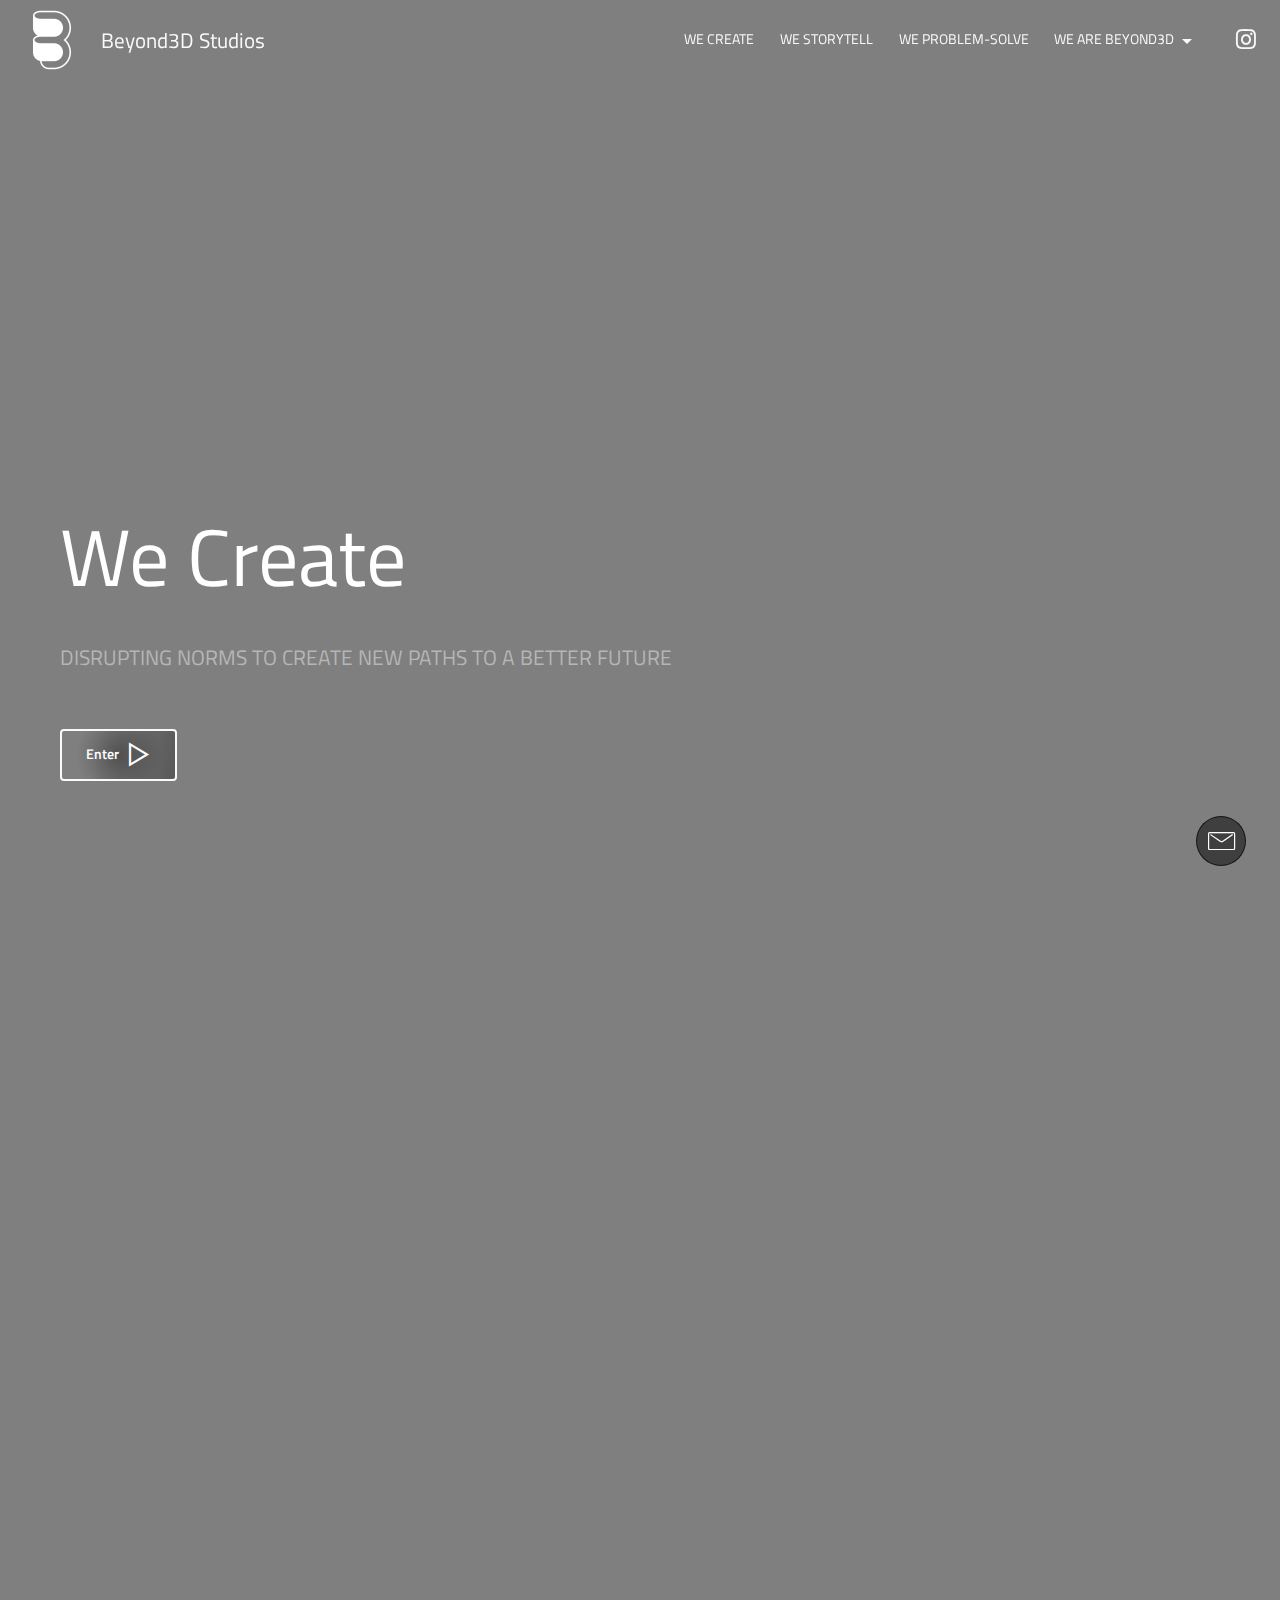
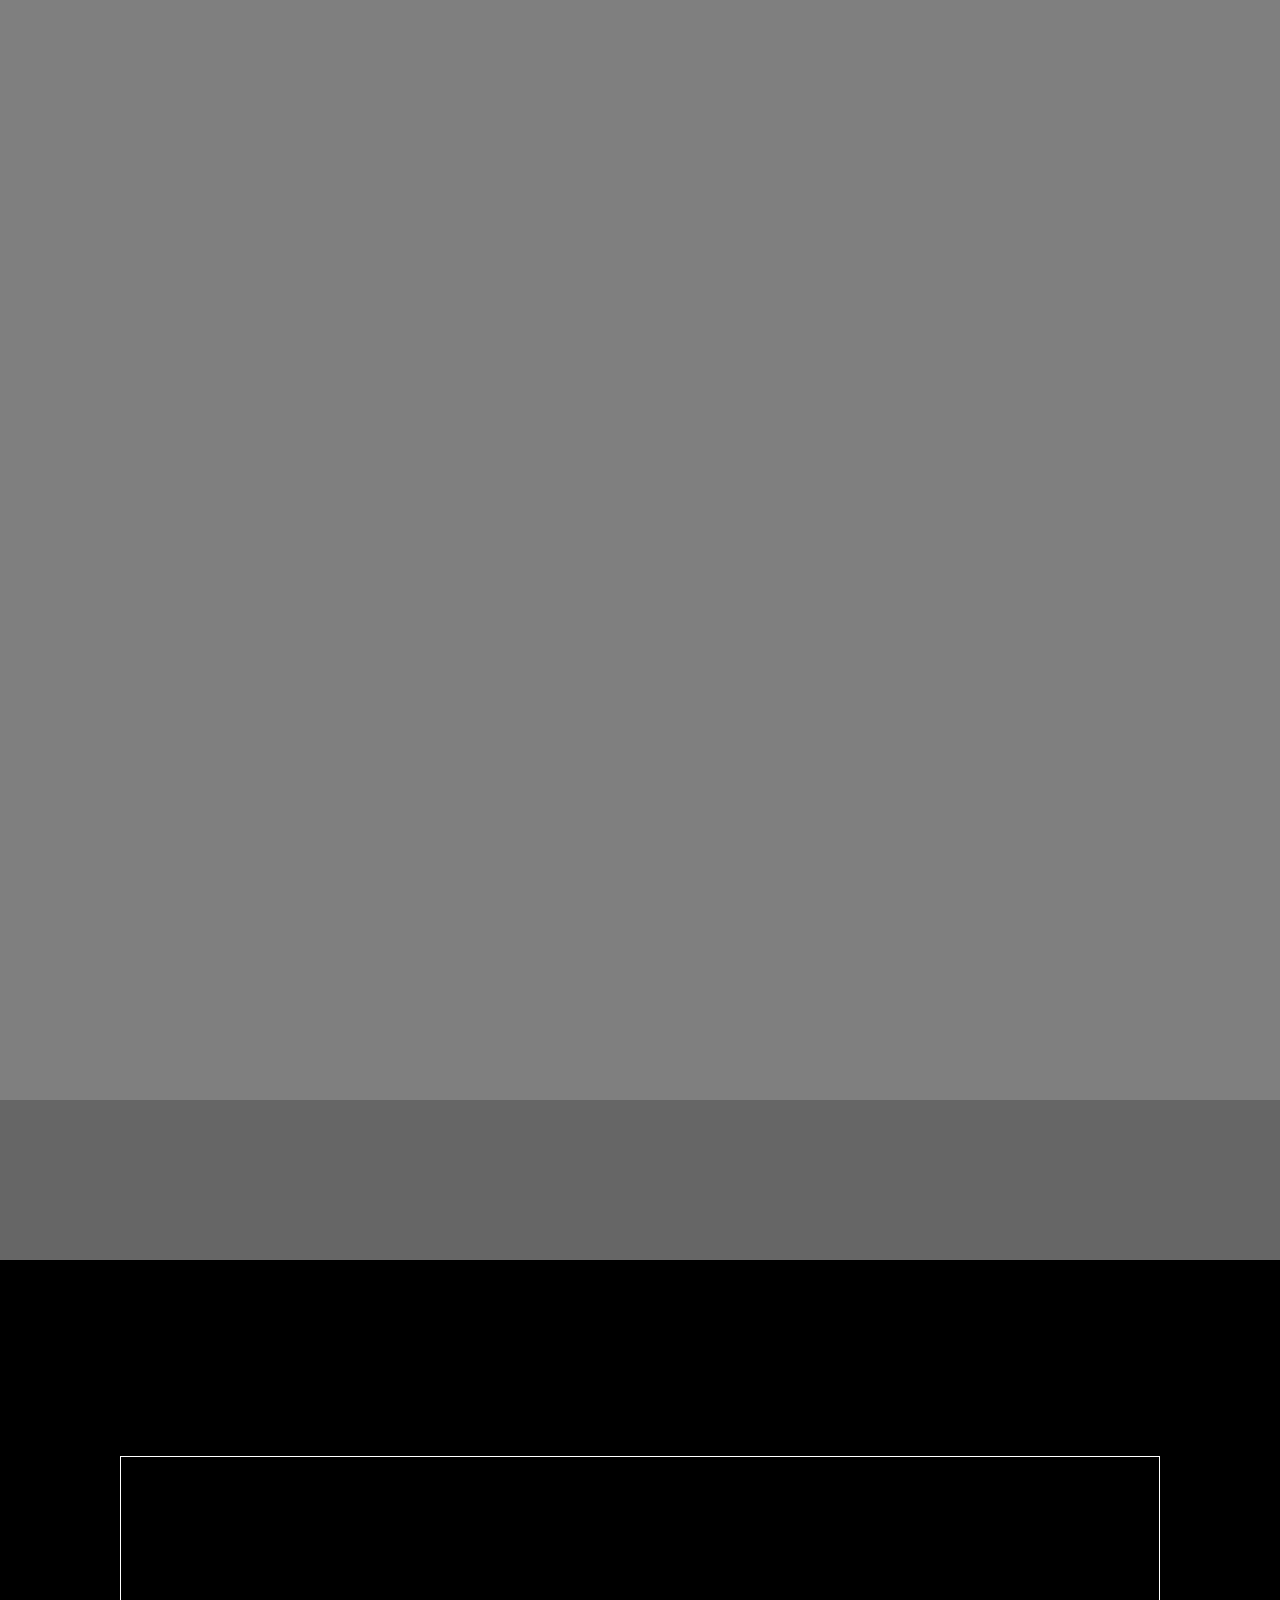
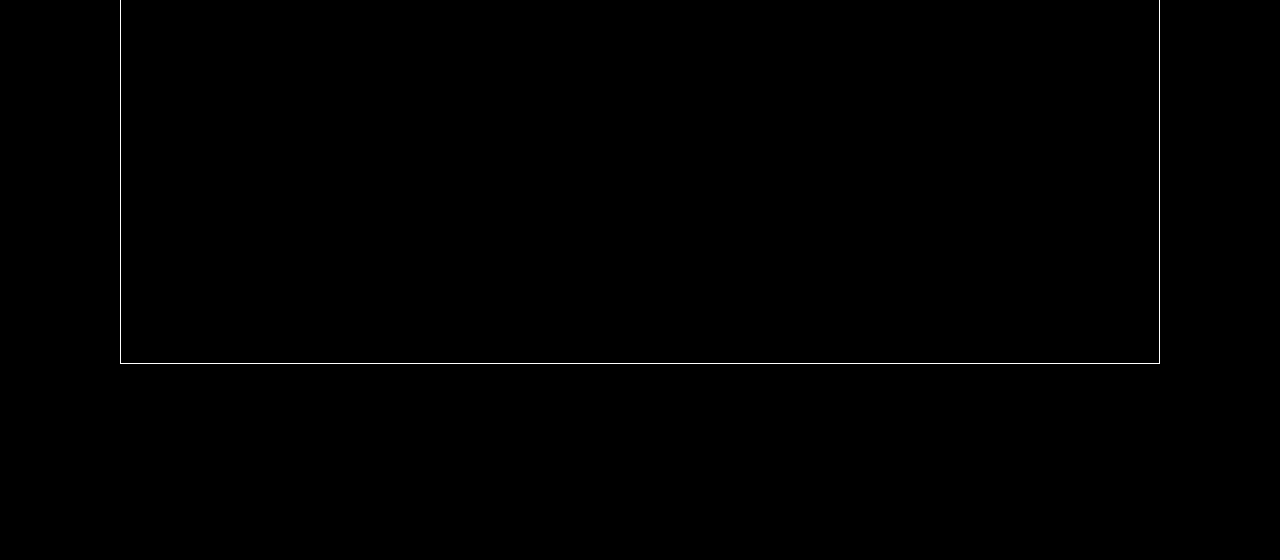
==== commit 0c5f2d4a: "Site update" ====
--- a/sites/beyond3d/index.html
+++ b/sites/beyond3d/index.html
@@ -6,7 +6,7 @@
   <meta http-equiv="X-UA-Compatible" content="IE=edge">
   
   <meta name="viewport" content="width=device-width, initial-scale=1, minimum-scale=1">
-  <link rel="shortcut icon" href="assets/images/beyond-3d-logo-1a-col-white-outline-small-128x128.png" type="image/x-icon">
+  <link rel="shortcut icon" href="assets/images/beyond-3d-logo-1a-white-outline-alt-small-144x144.png" type="image/x-icon">
   <meta name="description" content="">
   
   
@@ -46,7 +46,7 @@
             <div class="navbar-brand">
                 <span class="navbar-logo mylogo">
                     <a href="index.html">
-                        <img src="[data-uri]" alt="" style="height: 4.5rem;" loading="lazy" class="lazyload" data-src="assets/images/beyond-3d-logo-1a-col-white-outline-small-128x128.png">
+                        <img src="[data-uri]" alt="" style="height: 4.5rem;" loading="lazy" class="lazyload" data-src="assets/images/beyond-3d-logo-1a-white-outline-alt-small-144x144.png">
                     </a>
                 </span>
                 <span class="navbar-caption-wrap"><a class="navbar-caption text-white display-7" href="index.html">Beyond3D Studios</a></span>
@@ -62,7 +62,7 @@
             <div class="collapse navbar-collapse" id="navbarSupportedContent">
                 <ul class="navbar-nav nav-dropdown nav-right" data-app-modern-menu="true" style="text-transform: uppercase;"><li class="nav-item">
                         <a class="nav-link link show text-white text-primary display-4" href="index.html#we-create" aria-expanded="false">We create</a>
-                    </li><li class="nav-item"><a class="nav-link link text-white text-primary display-4" href="index.html#we-storytell" data-bs-auto-close="outside" aria-expanded="false">We storytell</a></li><li class="nav-item"><a class="nav-link link text-white text-primary display-4" href="index.html#we-problem-solve">We problem-solve</a></li><li class="nav-item"><a class="nav-link link text-white text-primary display-4" href="index.html#we-innovate">We innovate</a></li><li class="nav-item dropdown"><a class="nav-link link text-white dropdown-toggle show display-4" href="#" data-toggle="dropdown-submenu" data-bs-toggle="dropdown" data-bs-auto-close="outside" aria-expanded="false">We are Beyond3D</a><div class="dropdown-menu show" aria-labelledby="dropdown-755" data-bs-popper="none"><a class="text-white dropdown-item display-4" href="#">B3D Academy</a><a class="text-white dropdown-item display-4" href="#">FREELANCE ARTISTS</a></div></li></ul>
+                    </li><li class="nav-item"><a class="nav-link link text-white text-primary display-4" href="index.html#we-storytell" data-bs-auto-close="outside" aria-expanded="false">We storytell</a></li><li class="nav-item"><a class="nav-link link text-white text-primary display-4" href="index.html#we-problem-solve">We problem-solve</a></li><li class="nav-item dropdown"><a class="nav-link link text-white dropdown-toggle display-4" href="#" data-toggle="dropdown-submenu" data-bs-toggle="dropdown" data-bs-auto-close="outside" aria-expanded="false">We are Beyond3D</a><div class="dropdown-menu" aria-labelledby="dropdown-755"><a class="text-white dropdown-item display-4" href="#">B3D Academy</a><a class="text-white dropdown-item display-4" href="#">FREELANCE ARTISTS</a></div></li></ul>
                 <div class="icons-menu" data-toggle="collapse" data-bs-toggle="collapse" data-target="#navbarSupportedContent" data-bs-target="#navbarSupportedContent">
                     <a href="https://www.instagram.com/beyond3d_studios/" target="_blank">
                         <span class="p-2 mbr-iconfont socicon-instagram socicon" style="color: rgb(247, 247, 247); fill: rgb(247, 247, 247);"></span>
@@ -91,7 +91,7 @@
         <div class="row flex-row-reverse">
             <div class="col-12">
                 <div class="title-wrapper">
-                    <h1 class="mbr-section-title title-text-style mbr-fonts-style display-1" style="text-transform: none;">
+                    <h1 class="mbr-section-title title-text-style mbr-fonts-style display-1" style="text-transform: capitalize;">
                         We create</h1>
                     <p class="mbr-text mbr-fonts-style display-7" style="text-transform: uppercase;">Disrupting norms to create new paths to a better future</p>
                     <div class="mbr-section-btn"><a class="btn btn-white-outline display-4" href="#"><span class="mobi-mbri mobi-mbri-play mbr-iconfont mbr-iconfont-btn" style="font-size: 24px; color: rgb(255, 255, 255);"></span>
@@ -113,7 +113,7 @@
         <div class="row flex-row-reverse">
             <div class="col-12">
                 <div class="title-wrapper">
-                    <h1 class="mbr-section-title title-text-style mbr-fonts-style display-1" style="text-transform: none;">We storytell</h1>
+                    <h1 class="mbr-section-title title-text-style mbr-fonts-style display-1" style="text-transform: capitalize;">We storytell</h1>
                     <p class="mbr-text mbr-fonts-style display-7" style="text-transform: uppercase;">Challenging the boundaries by showing the possibilities in the storytelling experience</p>
                     <div class="mbr-section-btn"><a class="btn btn-white-outline display-4" href="#"><span class="mobi-mbri mobi-mbri-play mbr-iconfont mbr-iconfont-btn" style="font-size: 24px; color: rgb(255, 255, 255);"></span>
                             Enter</a></div>
@@ -134,7 +134,7 @@
         <div class="row flex-row-reverse">
             <div class="col-12">
                 <div class="title-wrapper">
-                    <h1 class="mbr-section-title title-text-style mbr-fonts-style display-1" style="text-transform: none;">We problem-solve</h1>
+                    <h1 class="mbr-section-title title-text-style mbr-fonts-style display-1" style="text-transform: capitalize;">We problem-solve</h1>
                     <p class="mbr-text mbr-fonts-style display-7" style="text-transform: uppercase;">Visualizing creative and innovative solutions</p>
                     <div class="mbr-section-btn"><a class="btn btn-white-outline display-4" href="#"><span class="mobi-mbri mobi-mbri-play mbr-iconfont mbr-iconfont-btn" style="font-size: 24px; color: rgb(255, 255, 255);"></span>
                             Enter</a></div>
@@ -144,26 +144,7 @@
     </div>
 </section>
 
-<section data-bs-version="5.1" class="header1 boldm5 cid-tQYEWpVIyS mbr-fullscreen" data-bg-video="https://youtu.be/6rKXHsziAmQ?si=Ntwjet6Np9oPzZ81" id="we-innovate">
-    
-
-    <div class="mbr-fallback-image disabled"></div>
-    <div class="mbr-overlay" style="opacity: 0.5; background-color: rgb(0, 0, 0);">
-    </div>
-
-    <div class="container-fluid">
-        <div class="row flex-row-reverse">
-            <div class="col-12">
-                <div class="title-wrapper">
-                    <h1 class="mbr-section-title title-text-style mbr-fonts-style display-1" style="text-transform: none;">We Innovate</h1>
-                    <p class="mbr-text mbr-fonts-style display-7" style="text-transform: uppercase;">Reimagining new possibilities</p>
-                    <div class="mbr-section-btn"><a class="btn btn-white-outline display-4" href="#"><span class="mobi-mbri mobi-mbri-play mbr-iconfont mbr-iconfont-btn" style="font-size: 24px; color: rgb(255, 255, 255);"></span>
-                            Enter</a></div>
-                </div>
-            </div>
-        </div>
-    </div>
-</section>
+
 
 <section data-bs-version="5.1" class="content5 gamem5 cid-tQYFeW6cNE mbr-parallax-background" id="content5-p">
 
@@ -203,7 +184,7 @@
                         <h2 class="mbr-section-title mbr-fonts-style display-5">
                             We Are</h2>
                         <div class="logo-wrap">
-                            <img src="[data-uri]" alt="" loading="lazy" class="lazyload" data-src="assets/images/beyond-3d-logo-1a-col-white-outline-small-128x128.png">
+                            <img src="[data-uri]" alt="" loading="lazy" class="lazyload" data-src="assets/images/beyond-3d-logo-1a-white-outline-small-144x144.png">
                         </div>
                         <h2 class="mbr-section-title mbr-fonts-style display-5">
                             Beyond3D</h2>
@@ -249,7 +230,7 @@
     </div>
 </section>
 
-<section class="witsec-mailform mbr-section mbr-section--no-padding cid-tOnDr0VnCB" once="mobigaryfloatform1" id="floatcontactforws1-c" data-rv-view="233"> 
+<section class="witsec-mailform mbr-section mbr-section--no-padding cid-tOnDr0VnCB" once="mobigaryfloatform1" id="floatcontactforws1-c" data-rv-view="79"> 
 
   
 
@@ -376,8 +357,8 @@
   <script src="assets/witsec-mailform/mailform.js"></script>
   <script src="assets/mobigary-floatcontact1/mobigary-floatcontact1.js"></script>
   <script src="assets/theme/js/script.js"></script>
+  <script src="assets/singa4real/shopcart.js"></script>
   <script src="assets/singa4real/plugin-backend.js"></script>
-  <script src="assets/singa4real/shopcart.js"></script>
   
   
   
--- a/sites/beyond3d/assets/mobirise/css/mbr-additional.css
+++ b/sites/beyond3d/assets/mobirise/css/mbr-additional.css
@@ -37,11 +37,11 @@
 }
 .display-4 {
   font-family: 'Titillium Web', sans-serif;
-  font-size: 1rem;
+  font-size: 0.9rem;
   line-height: 1.5;
 }
 .display-4 > .mbr-iconfont {
-  font-size: 1.25rem;
+  font-size: 1.125rem;
 }
 .display-5 {
   font-family: 'Titillium Web', sans-serif;
@@ -81,9 +81,9 @@
     line-height: calc( 1.3 * (2.05rem + (4 - 2.05) * ((100vw - 20rem) / (48 - 20))));
   }
   .display-4 {
-    font-size: 0.8rem;
-    font-size: calc( 1rem + (1 - 1) * ((100vw - 20rem) / (48 - 20)));
-    line-height: calc( 1.4 * (1rem + (1 - 1) * ((100vw - 20rem) / (48 - 20))));
+    font-size: 0.72rem;
+    font-size: calc( 0.965rem + (0.9 - 0.965) * ((100vw - 20rem) / (48 - 20)));
+    line-height: calc( 1.4 * (0.965rem + (0.9 - 0.965) * ((100vw - 20rem) / (48 - 20))));
   }
   .display-5 {
     font-size: 2rem;
@@ -743,7 +743,7 @@
   color: #b6b6b6;
 }
 .cid-tOnsSfVr7W .title-text-style {
-  text-transform: "none";
+  text-transform: "capitalize";
 }
 .cid-tOnsSfVr7W .uppercase {
   text-transform: uppercase;
@@ -798,7 +798,7 @@
   color: #b6b6b6;
 }
 .cid-tQYEnLOIpa .title-text-style {
-  text-transform: "none";
+  text-transform: "capitalize";
 }
 .cid-tQYEnLOIpa .uppercase {
   text-transform: uppercase;
@@ -853,7 +853,7 @@
   color: #b6b6b6;
 }
 .cid-tQYEV5NLKN .title-text-style {
-  text-transform: "none";
+  text-transform: "capitalize";
 }
 .cid-tQYEV5NLKN .uppercase {
   text-transform: uppercase;
@@ -908,7 +908,7 @@
   color: #b6b6b6;
 }
 .cid-tQYEWpVIyS .title-text-style {
-  text-transform: "none";
+  text-transform: "capitalize";
 }
 .cid-tQYEWpVIyS .uppercase {
   text-transform: uppercase;
--- a/sites/beyond3d/assets/mobirise/css/mbr-additional.css
+++ b/sites/beyond3d/assets/mobirise/css/mbr-additional.css
@@ -37,11 +37,11 @@
 }
 .display-4 {
   font-family: 'Titillium Web', sans-serif;
-  font-size: 1rem;
+  font-size: 0.9rem;
   line-height: 1.5;
 }
 .display-4 > .mbr-iconfont {
-  font-size: 1.25rem;
+  font-size: 1.125rem;
 }
 .display-5 {
   font-family: 'Titillium Web', sans-serif;
@@ -81,9 +81,9 @@
     line-height: calc( 1.3 * (2.05rem + (4 - 2.05) * ((100vw - 20rem) / (48 - 20))));
   }
   .display-4 {
-    font-size: 0.8rem;
-    font-size: calc( 1rem + (1 - 1) * ((100vw - 20rem) / (48 - 20)));
-    line-height: calc( 1.4 * (1rem + (1 - 1) * ((100vw - 20rem) / (48 - 20))));
+    font-size: 0.72rem;
+    font-size: calc( 0.965rem + (0.9 - 0.965) * ((100vw - 20rem) / (48 - 20)));
+    line-height: calc( 1.4 * (0.965rem + (0.9 - 0.965) * ((100vw - 20rem) / (48 - 20))));
   }
   .display-5 {
     font-size: 2rem;
@@ -743,7 +743,7 @@
   color: #b6b6b6;
 }
 .cid-tOnsSfVr7W .title-text-style {
-  text-transform: "none";
+  text-transform: "capitalize";
 }
 .cid-tOnsSfVr7W .uppercase {
   text-transform: uppercase;
@@ -798,7 +798,7 @@
   color: #b6b6b6;
 }
 .cid-tQYEnLOIpa .title-text-style {
-  text-transform: "none";
+  text-transform: "capitalize";
 }
 .cid-tQYEnLOIpa .uppercase {
   text-transform: uppercase;
@@ -853,7 +853,7 @@
   color: #b6b6b6;
 }
 .cid-tQYEV5NLKN .title-text-style {
-  text-transform: "none";
+  text-transform: "capitalize";
 }
 .cid-tQYEV5NLKN .uppercase {
   text-transform: uppercase;
@@ -908,7 +908,7 @@
   color: #b6b6b6;
 }
 .cid-tQYEWpVIyS .title-text-style {
-  text-transform: "none";
+  text-transform: "capitalize";
 }
 .cid-tQYEWpVIyS .uppercase {
   text-transform: uppercase;
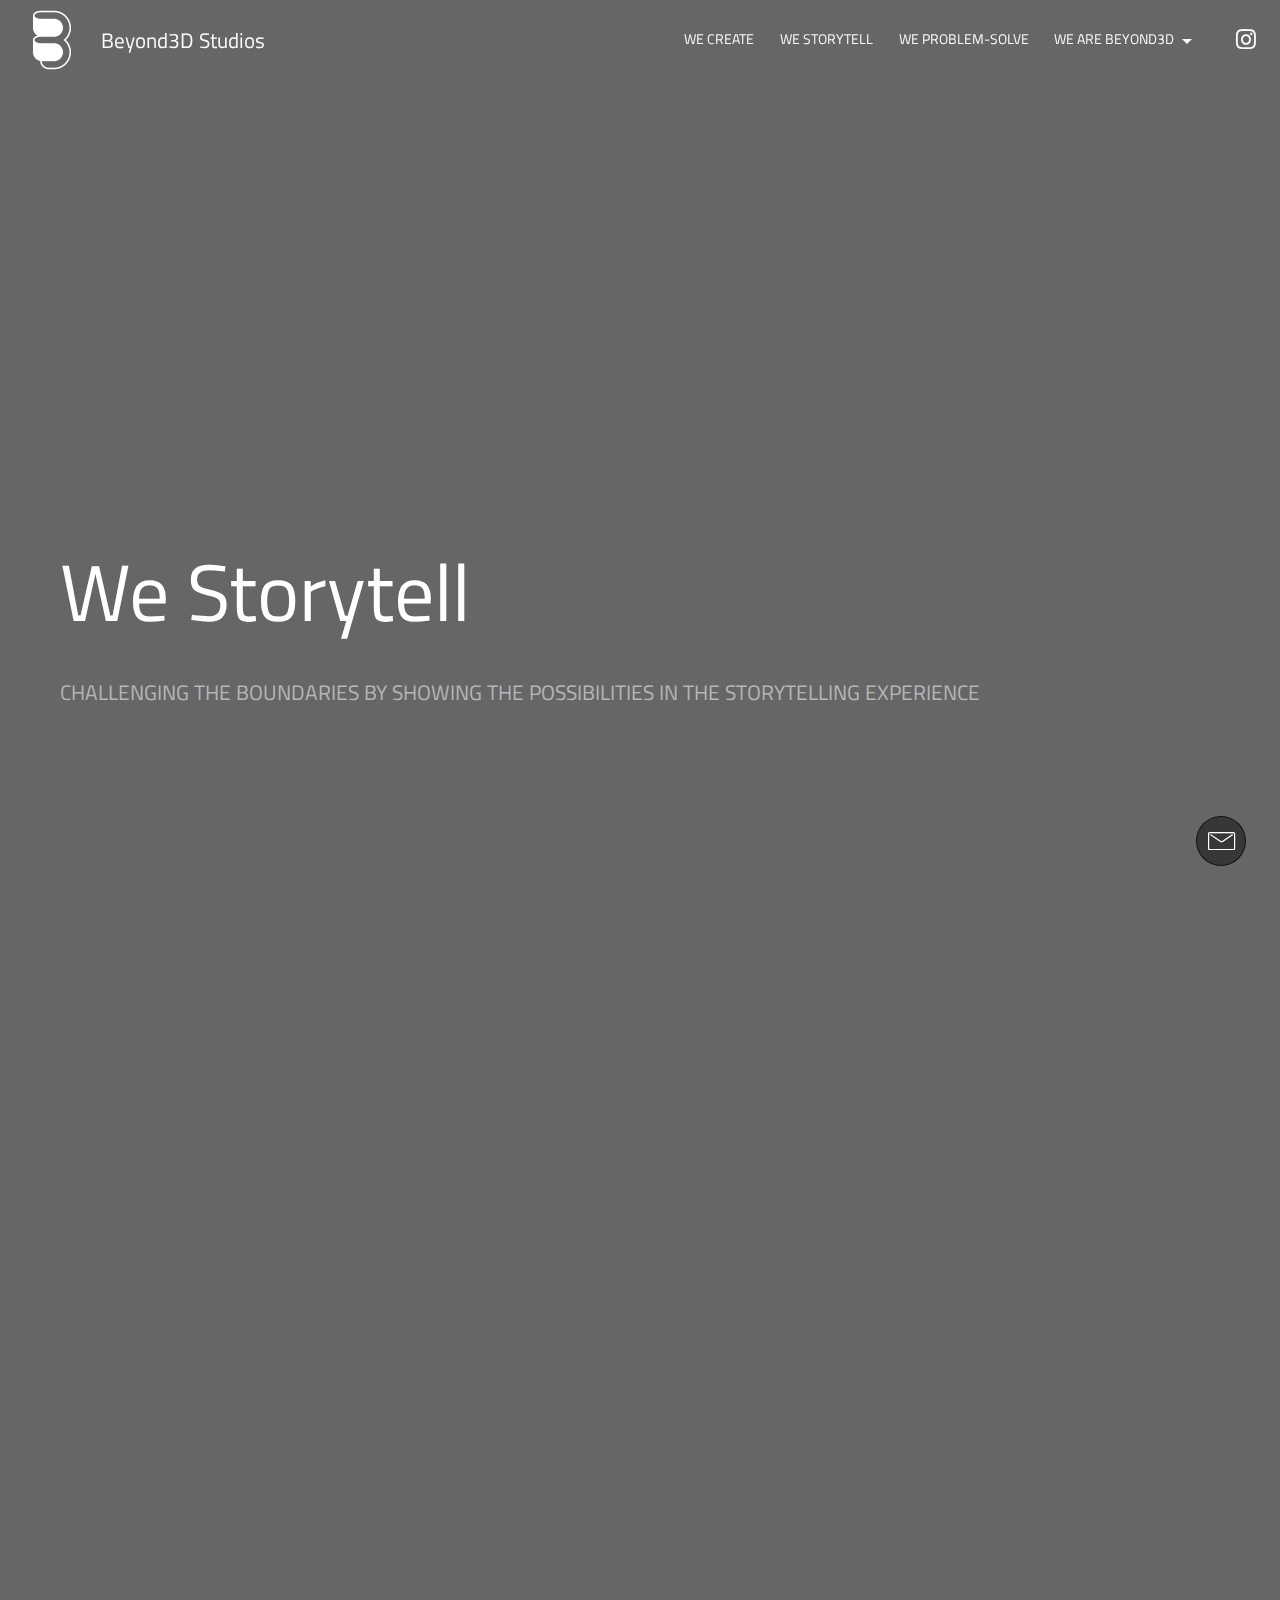
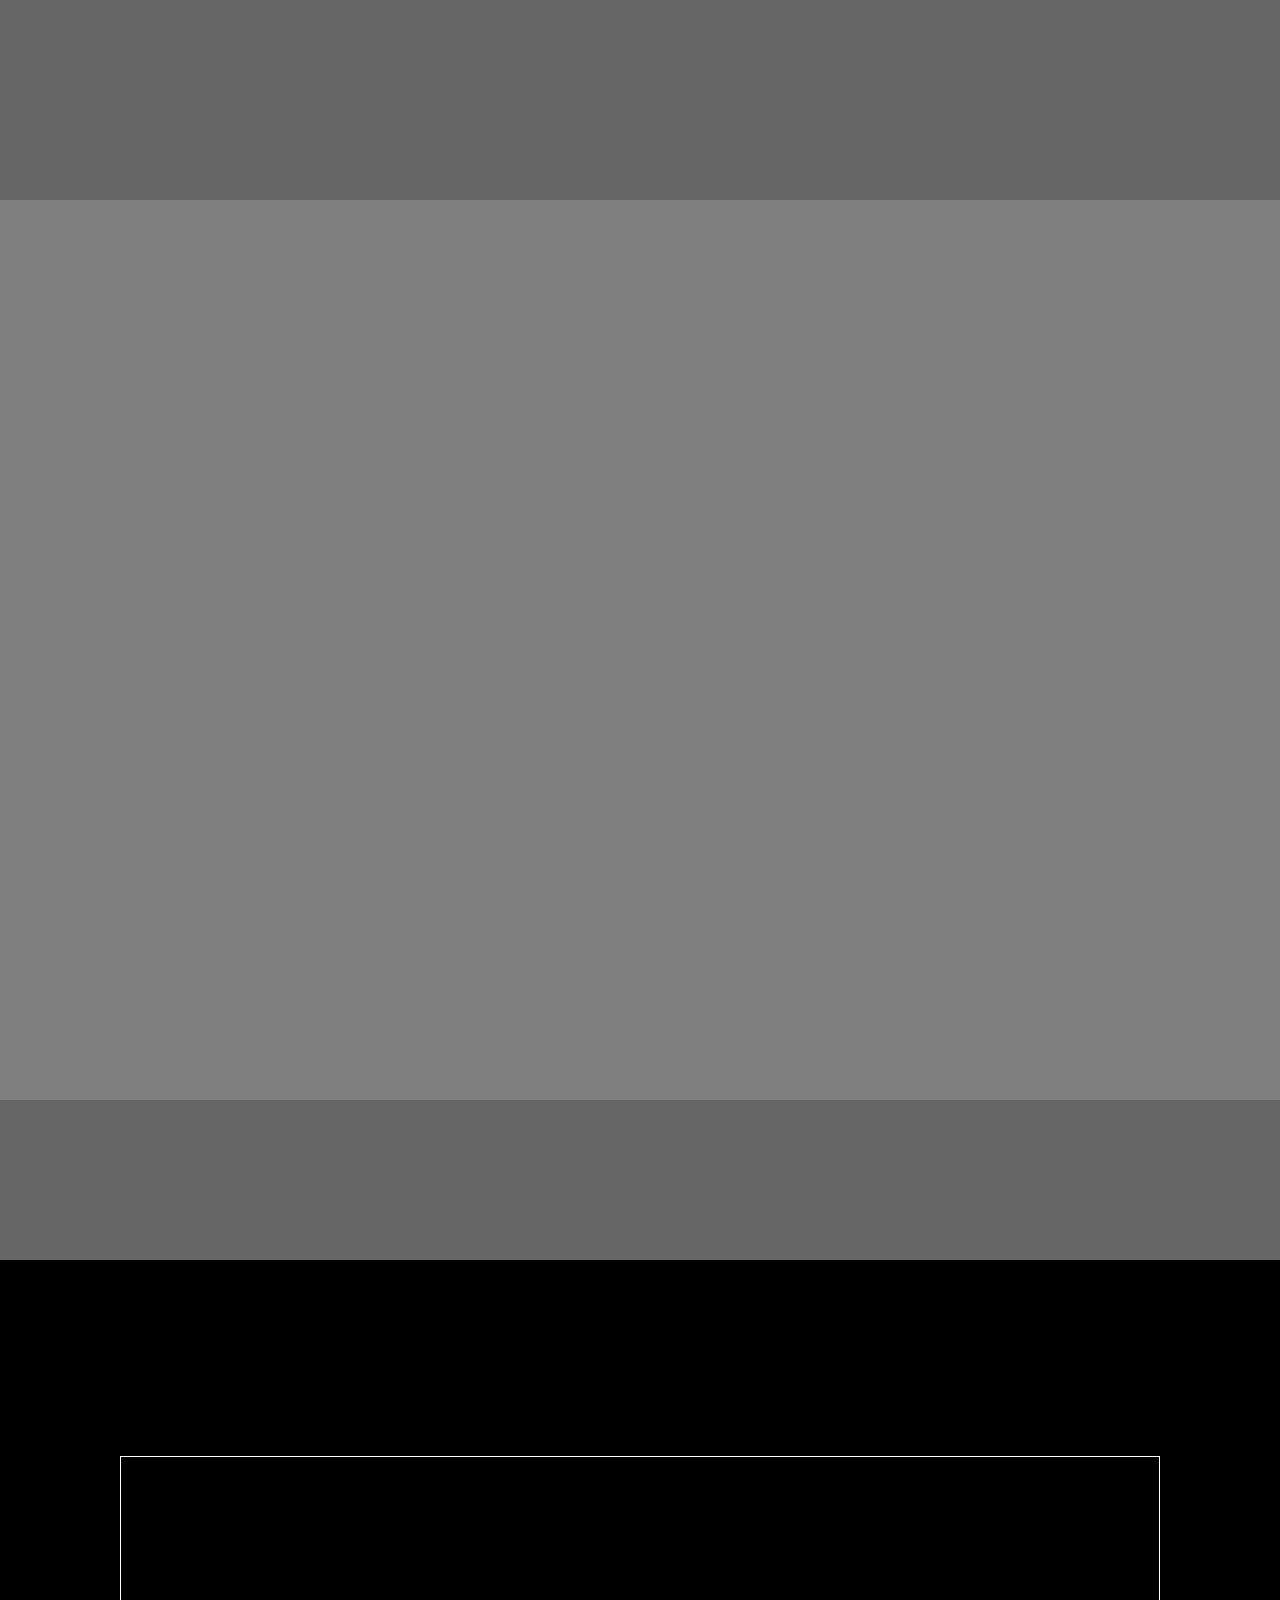
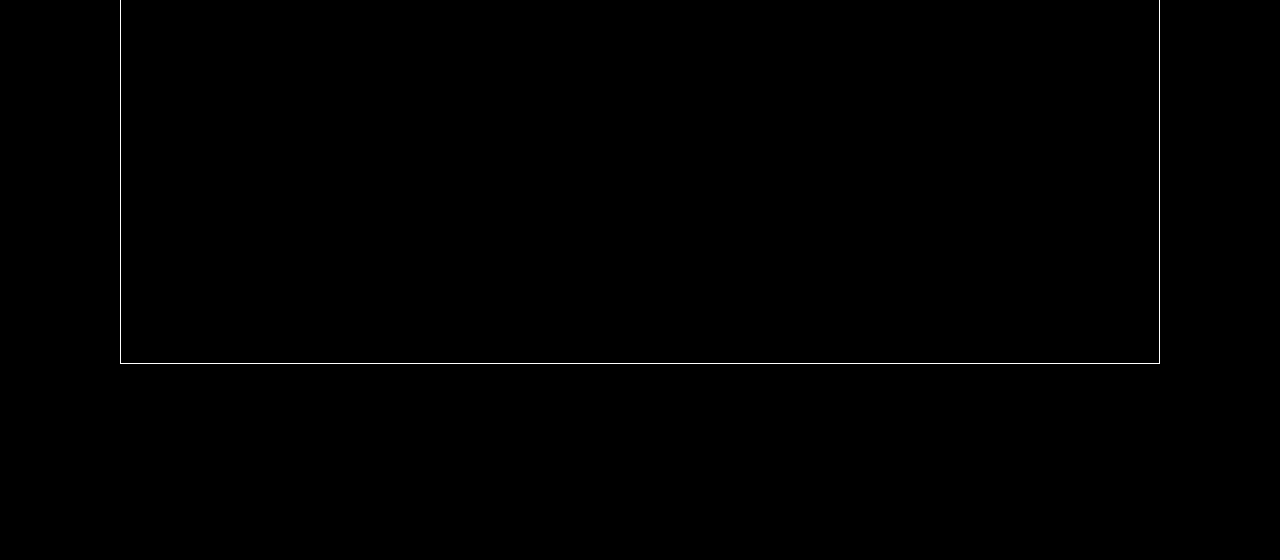
==== commit 21148489: "Site update" ====
--- a/sites/beyond3d/index.html
+++ b/sites/beyond3d/index.html
@@ -46,7 +46,7 @@
             <div class="navbar-brand">
                 <span class="navbar-logo mylogo">
                     <a href="index.html">
-                        <img src="[data-uri]" alt="" style="height: 4.5rem;" loading="lazy" class="lazyload" data-src="assets/images/beyond-3d-logo-1a-white-outline-alt-small-144x144.png">
+                        <img src="[data-uri]" alt="" style="height: 4.5rem;" loading="lazy" class="lazyload" data-src="assets/images/beyond-3d-logo-1a-white-outline-alt-small-144x144.webp">
                     </a>
                 </span>
                 <span class="navbar-caption-wrap"><a class="navbar-caption text-white display-7" href="index.html">Beyond3D Studios</a></span>
@@ -80,11 +80,31 @@
 
 </section>
 
-<section data-bs-version="5.1" class="header1 boldm5 cid-tOnsSfVr7W mbr-fullscreen" data-bg-video="https://youtu.be/rC2pPCgpW6k?si=R7sbF_ARLMXU0JzU&amp;t=4" id="we-create">
+<section data-bs-version="5.1" class="header1 boldm5 cid-tQYEnLOIpa mbr-fullscreen" data-bg-video="https://youtu.be/-iU3oP7ZopI" id="we-storytell">
     
 
     <div class="mbr-fallback-image disabled"></div>
-    <div class="mbr-overlay" style="opacity: 0.5; background-color: rgb(0, 0, 0);">
+    <div class="mbr-overlay" style="opacity: 0.6; background-color: rgb(0, 0, 0);">
+    </div>
+
+    <div class="container-fluid">
+        <div class="row flex-row-reverse">
+            <div class="col-12">
+                <div class="title-wrapper">
+                    <h1 class="mbr-section-title title-text-style mbr-fonts-style display-1" style="text-transform: capitalize;">We storytell</h1>
+                    <p class="mbr-text mbr-fonts-style display-7" style="text-transform: uppercase;">Challenging the boundaries by showing the possibilities in the storytelling experience</p>
+                    
+                </div>
+            </div>
+        </div>
+    </div>
+</section>
+
+<section data-bs-version="5.1" class="header1 boldm5 cid-tOnsSfVr7W mbr-fullscreen" data-bg-video="https://youtu.be/cBN2koS0yR0" id="we-create">
+    
+
+    <div class="mbr-fallback-image disabled"></div>
+    <div class="mbr-overlay" style="opacity: 0.6; background-color: rgb(0, 0, 0);">
     </div>
 
     <div class="container-fluid">
@@ -94,29 +114,7 @@
                     <h1 class="mbr-section-title title-text-style mbr-fonts-style display-1" style="text-transform: capitalize;">
                         We create</h1>
                     <p class="mbr-text mbr-fonts-style display-7" style="text-transform: uppercase;">Disrupting norms to create new paths to a better future</p>
-                    <div class="mbr-section-btn"><a class="btn btn-white-outline display-4" href="#"><span class="mobi-mbri mobi-mbri-play mbr-iconfont mbr-iconfont-btn" style="font-size: 24px; color: rgb(255, 255, 255);"></span>
-                            Enter</a></div>
-                </div>
-            </div>
-        </div>
-    </div>
-</section>
-
-<section data-bs-version="5.1" class="header1 boldm5 cid-tQYEnLOIpa mbr-fullscreen" data-bg-video="https://youtu.be/ST68DtrGa0s?si=yLfwRdzvn_aYVjVm" id="we-storytell">
-    
-
-    <div class="mbr-fallback-image disabled"></div>
-    <div class="mbr-overlay" style="opacity: 0.5; background-color: rgb(0, 0, 0);">
-    </div>
-
-    <div class="container-fluid">
-        <div class="row flex-row-reverse">
-            <div class="col-12">
-                <div class="title-wrapper">
-                    <h1 class="mbr-section-title title-text-style mbr-fonts-style display-1" style="text-transform: capitalize;">We storytell</h1>
-                    <p class="mbr-text mbr-fonts-style display-7" style="text-transform: uppercase;">Challenging the boundaries by showing the possibilities in the storytelling experience</p>
-                    <div class="mbr-section-btn"><a class="btn btn-white-outline display-4" href="#"><span class="mobi-mbri mobi-mbri-play mbr-iconfont mbr-iconfont-btn" style="font-size: 24px; color: rgb(255, 255, 255);"></span>
-                            Enter</a></div>
+                    
                 </div>
             </div>
         </div>
@@ -184,7 +182,7 @@
                         <h2 class="mbr-section-title mbr-fonts-style display-5">
                             We Are</h2>
                         <div class="logo-wrap">
-                            <img src="[data-uri]" alt="" loading="lazy" class="lazyload" data-src="assets/images/beyond-3d-logo-1a-white-outline-small-144x144.png">
+                            <img src="[data-uri]" alt="" loading="lazy" class="lazyload" data-src="assets/images/beyond-3d-logo-1a-white-outline-small-144x144.webp">
                         </div>
                         <h2 class="mbr-section-title mbr-fonts-style display-5">
                             Beyond3D</h2>
@@ -230,7 +228,7 @@
     </div>
 </section>
 
-<section class="witsec-mailform mbr-section mbr-section--no-padding cid-tOnDr0VnCB" once="mobigaryfloatform1" id="floatcontactforws1-c" data-rv-view="79"> 
+<section class="witsec-mailform mbr-section mbr-section--no-padding cid-tOnDr0VnCB" once="mobigaryfloatform1" id="floatcontactforws1-c" data-rv-view="173"> 
 
   
 
--- a/sites/beyond3d/assets/mobirise/css/mbr-additional.css
+++ b/sites/beyond3d/assets/mobirise/css/mbr-additional.css
@@ -693,6 +693,61 @@
 a {
   transition: color 0.6s;
 }
+.cid-tQYEnLOIpa .mbr-fallback-image.disabled {
+  display: none;
+}
+.cid-tQYEnLOIpa .mbr-fallback-image {
+  display: block;
+  background-size: cover;
+  background-position: center center;
+  width: 100%;
+  height: 100%;
+  position: absolute;
+  top: 0;
+  background-image: url("../../../assets/images/background1.webp");
+}
+.cid-tQYEnLOIpa .container-fluid {
+  margin: 0;
+  padding: 0 60px;
+}
+@media (max-width: 992px) {
+  .cid-tQYEnLOIpa .container-fluid {
+    padding: 0 25px;
+  }
+}
+.cid-tQYEnLOIpa .container-fluid .row {
+  padding: 0;
+}
+.cid-tQYEnLOIpa .title-wrapper {
+  padding-top: 35%;
+}
+@media (max-width: 992px) {
+  .cid-tQYEnLOIpa .title-wrapper {
+    padding-top: 0;
+  }
+}
+.cid-tQYEnLOIpa .title-wrapper .mbr-section-title {
+  margin-bottom: 48px;
+}
+.cid-tQYEnLOIpa .title-wrapper .mbr-text {
+  margin-bottom: 48px;
+}
+.cid-tQYEnLOIpa .title-wrapper .mbr-section-btn .btn {
+  background-image: linear-gradient(99deg, rgba(255, 255, 255, 0) 30%, rgba(0, 0, 0, 0.3) 100%), radial-gradient(circle at 50% 50%, rgba(0, 0, 0, 0.3) 0, rgba(255, 255, 255, 0) 70%);
+  color: #ffffff !important;
+}
+.cid-tQYEnLOIpa .mbr-section-title {
+  color: #ffffff;
+}
+.cid-tQYEnLOIpa .mbr-text {
+  color: #b6b6b6;
+}
+.cid-tQYEnLOIpa .title-text-style {
+  text-transform: "capitalize";
+}
+.cid-tQYEnLOIpa .uppercase {
+  text-transform: uppercase;
+}
 .cid-tOnsSfVr7W .mbr-fallback-image.disabled {
   display: none;
 }
@@ -704,7 +759,7 @@
   height: 100%;
   position: absolute;
   top: 0;
-  background-image: url("../../../assets/images/background1.jpg");
+  background-image: url("../../../assets/images/background1.webp");
 }
 .cid-tOnsSfVr7W .container-fluid {
   margin: 0;
@@ -746,61 +801,6 @@
   text-transform: "capitalize";
 }
 .cid-tOnsSfVr7W .uppercase {
-  text-transform: uppercase;
-}
-.cid-tQYEnLOIpa .mbr-fallback-image.disabled {
-  display: none;
-}
-.cid-tQYEnLOIpa .mbr-fallback-image {
-  display: block;
-  background-size: cover;
-  background-position: center center;
-  width: 100%;
-  height: 100%;
-  position: absolute;
-  top: 0;
-  background-image: url("../../../assets/images/background1.jpg");
-}
-.cid-tQYEnLOIpa .container-fluid {
-  margin: 0;
-  padding: 0 60px;
-}
-@media (max-width: 992px) {
-  .cid-tQYEnLOIpa .container-fluid {
-    padding: 0 25px;
-  }
-}
-.cid-tQYEnLOIpa .container-fluid .row {
-  padding: 0;
-}
-.cid-tQYEnLOIpa .title-wrapper {
-  padding-top: 35%;
-}
-@media (max-width: 992px) {
-  .cid-tQYEnLOIpa .title-wrapper {
-    padding-top: 0;
-  }
-}
-.cid-tQYEnLOIpa .title-wrapper .mbr-section-title {
-  margin-bottom: 48px;
-}
-.cid-tQYEnLOIpa .title-wrapper .mbr-text {
-  margin-bottom: 48px;
-}
-.cid-tQYEnLOIpa .title-wrapper .mbr-section-btn .btn {
-  background-image: linear-gradient(99deg, rgba(255, 255, 255, 0) 30%, rgba(0, 0, 0, 0.3) 100%), radial-gradient(circle at 50% 50%, rgba(0, 0, 0, 0.3) 0, rgba(255, 255, 255, 0) 70%);
-  color: #ffffff !important;
-}
-.cid-tQYEnLOIpa .mbr-section-title {
-  color: #ffffff;
-}
-.cid-tQYEnLOIpa .mbr-text {
-  color: #b6b6b6;
-}
-.cid-tQYEnLOIpa .title-text-style {
-  text-transform: "capitalize";
-}
-.cid-tQYEnLOIpa .uppercase {
   text-transform: uppercase;
 }
 .cid-tQYEV5NLKN .mbr-fallback-image.disabled {
@@ -814,7 +814,7 @@
   height: 100%;
   position: absolute;
   top: 0;
-  background-image: url("../../../assets/images/background1.jpg");
+  background-image: url("../../../assets/images/background1.webp");
 }
 .cid-tQYEV5NLKN .container-fluid {
   margin: 0;
@@ -869,7 +869,7 @@
   height: 100%;
   position: absolute;
   top: 0;
-  background-image: url("../../../assets/images/background1.jpg");
+  background-image: url("../../../assets/images/background1.webp");
 }
 .cid-tQYEWpVIyS .container-fluid {
   margin: 0;
@@ -916,7 +916,7 @@
 .cid-tQYFeW6cNE {
   padding-top: 3rem;
   padding-bottom: 3rem;
-  background-image: url("../../../assets/images/background4.jpg");
+  background-image: url("../../../assets/images/background4.webp");
 }
 .cid-tQYFeW6cNE .mbr-fallback-image.disabled {
   display: none;
--- a/sites/beyond3d/assets/mobirise/css/mbr-additional.css
+++ b/sites/beyond3d/assets/mobirise/css/mbr-additional.css
@@ -693,6 +693,61 @@
 a {
   transition: color 0.6s;
 }
+.cid-tQYEnLOIpa .mbr-fallback-image.disabled {
+  display: none;
+}
+.cid-tQYEnLOIpa .mbr-fallback-image {
+  display: block;
+  background-size: cover;
+  background-position: center center;
+  width: 100%;
+  height: 100%;
+  position: absolute;
+  top: 0;
+  background-image: url("../../../assets/images/background1.webp");
+}
+.cid-tQYEnLOIpa .container-fluid {
+  margin: 0;
+  padding: 0 60px;
+}
+@media (max-width: 992px) {
+  .cid-tQYEnLOIpa .container-fluid {
+    padding: 0 25px;
+  }
+}
+.cid-tQYEnLOIpa .container-fluid .row {
+  padding: 0;
+}
+.cid-tQYEnLOIpa .title-wrapper {
+  padding-top: 35%;
+}
+@media (max-width: 992px) {
+  .cid-tQYEnLOIpa .title-wrapper {
+    padding-top: 0;
+  }
+}
+.cid-tQYEnLOIpa .title-wrapper .mbr-section-title {
+  margin-bottom: 48px;
+}
+.cid-tQYEnLOIpa .title-wrapper .mbr-text {
+  margin-bottom: 48px;
+}
+.cid-tQYEnLOIpa .title-wrapper .mbr-section-btn .btn {
+  background-image: linear-gradient(99deg, rgba(255, 255, 255, 0) 30%, rgba(0, 0, 0, 0.3) 100%), radial-gradient(circle at 50% 50%, rgba(0, 0, 0, 0.3) 0, rgba(255, 255, 255, 0) 70%);
+  color: #ffffff !important;
+}
+.cid-tQYEnLOIpa .mbr-section-title {
+  color: #ffffff;
+}
+.cid-tQYEnLOIpa .mbr-text {
+  color: #b6b6b6;
+}
+.cid-tQYEnLOIpa .title-text-style {
+  text-transform: "capitalize";
+}
+.cid-tQYEnLOIpa .uppercase {
+  text-transform: uppercase;
+}
 .cid-tOnsSfVr7W .mbr-fallback-image.disabled {
   display: none;
 }
@@ -704,7 +759,7 @@
   height: 100%;
   position: absolute;
   top: 0;
-  background-image: url("../../../assets/images/background1.jpg");
+  background-image: url("../../../assets/images/background1.webp");
 }
 .cid-tOnsSfVr7W .container-fluid {
   margin: 0;
@@ -746,61 +801,6 @@
   text-transform: "capitalize";
 }
 .cid-tOnsSfVr7W .uppercase {
-  text-transform: uppercase;
-}
-.cid-tQYEnLOIpa .mbr-fallback-image.disabled {
-  display: none;
-}
-.cid-tQYEnLOIpa .mbr-fallback-image {
-  display: block;
-  background-size: cover;
-  background-position: center center;
-  width: 100%;
-  height: 100%;
-  position: absolute;
-  top: 0;
-  background-image: url("../../../assets/images/background1.jpg");
-}
-.cid-tQYEnLOIpa .container-fluid {
-  margin: 0;
-  padding: 0 60px;
-}
-@media (max-width: 992px) {
-  .cid-tQYEnLOIpa .container-fluid {
-    padding: 0 25px;
-  }
-}
-.cid-tQYEnLOIpa .container-fluid .row {
-  padding: 0;
-}
-.cid-tQYEnLOIpa .title-wrapper {
-  padding-top: 35%;
-}
-@media (max-width: 992px) {
-  .cid-tQYEnLOIpa .title-wrapper {
-    padding-top: 0;
-  }
-}
-.cid-tQYEnLOIpa .title-wrapper .mbr-section-title {
- 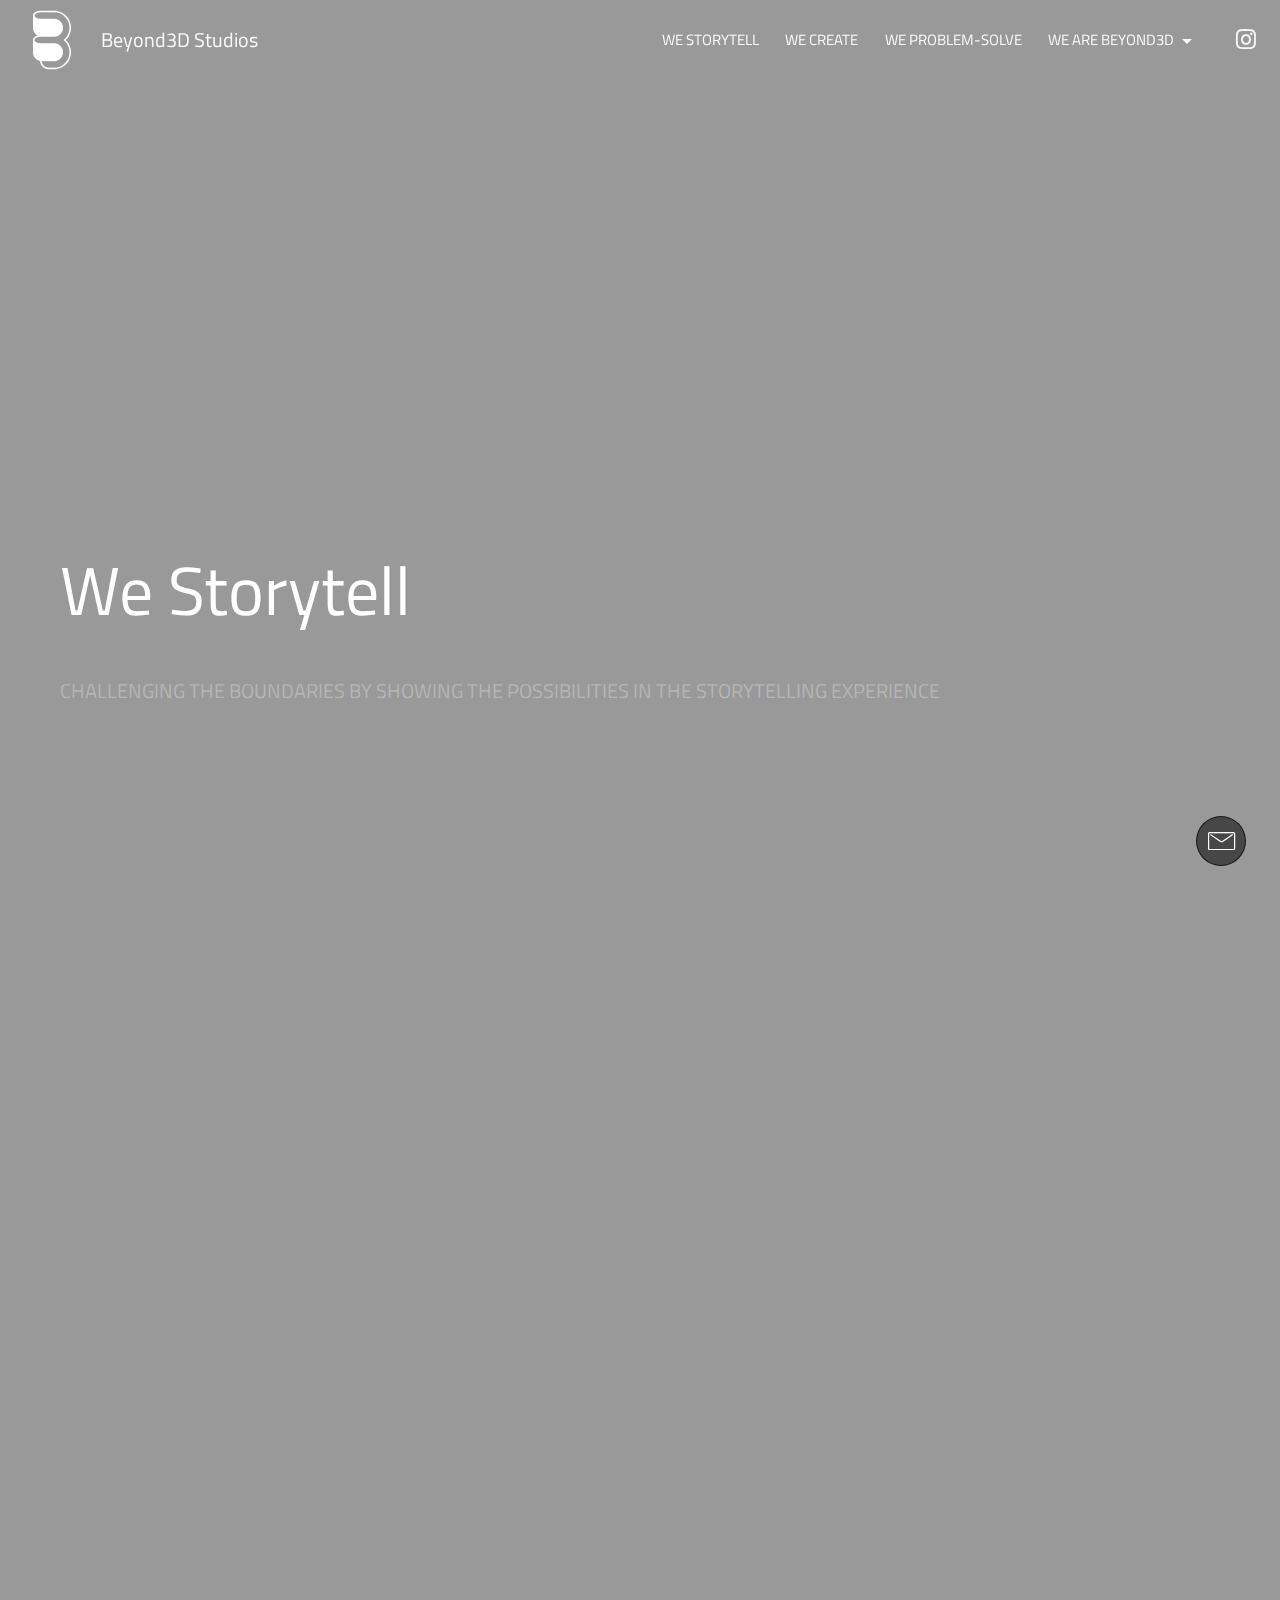
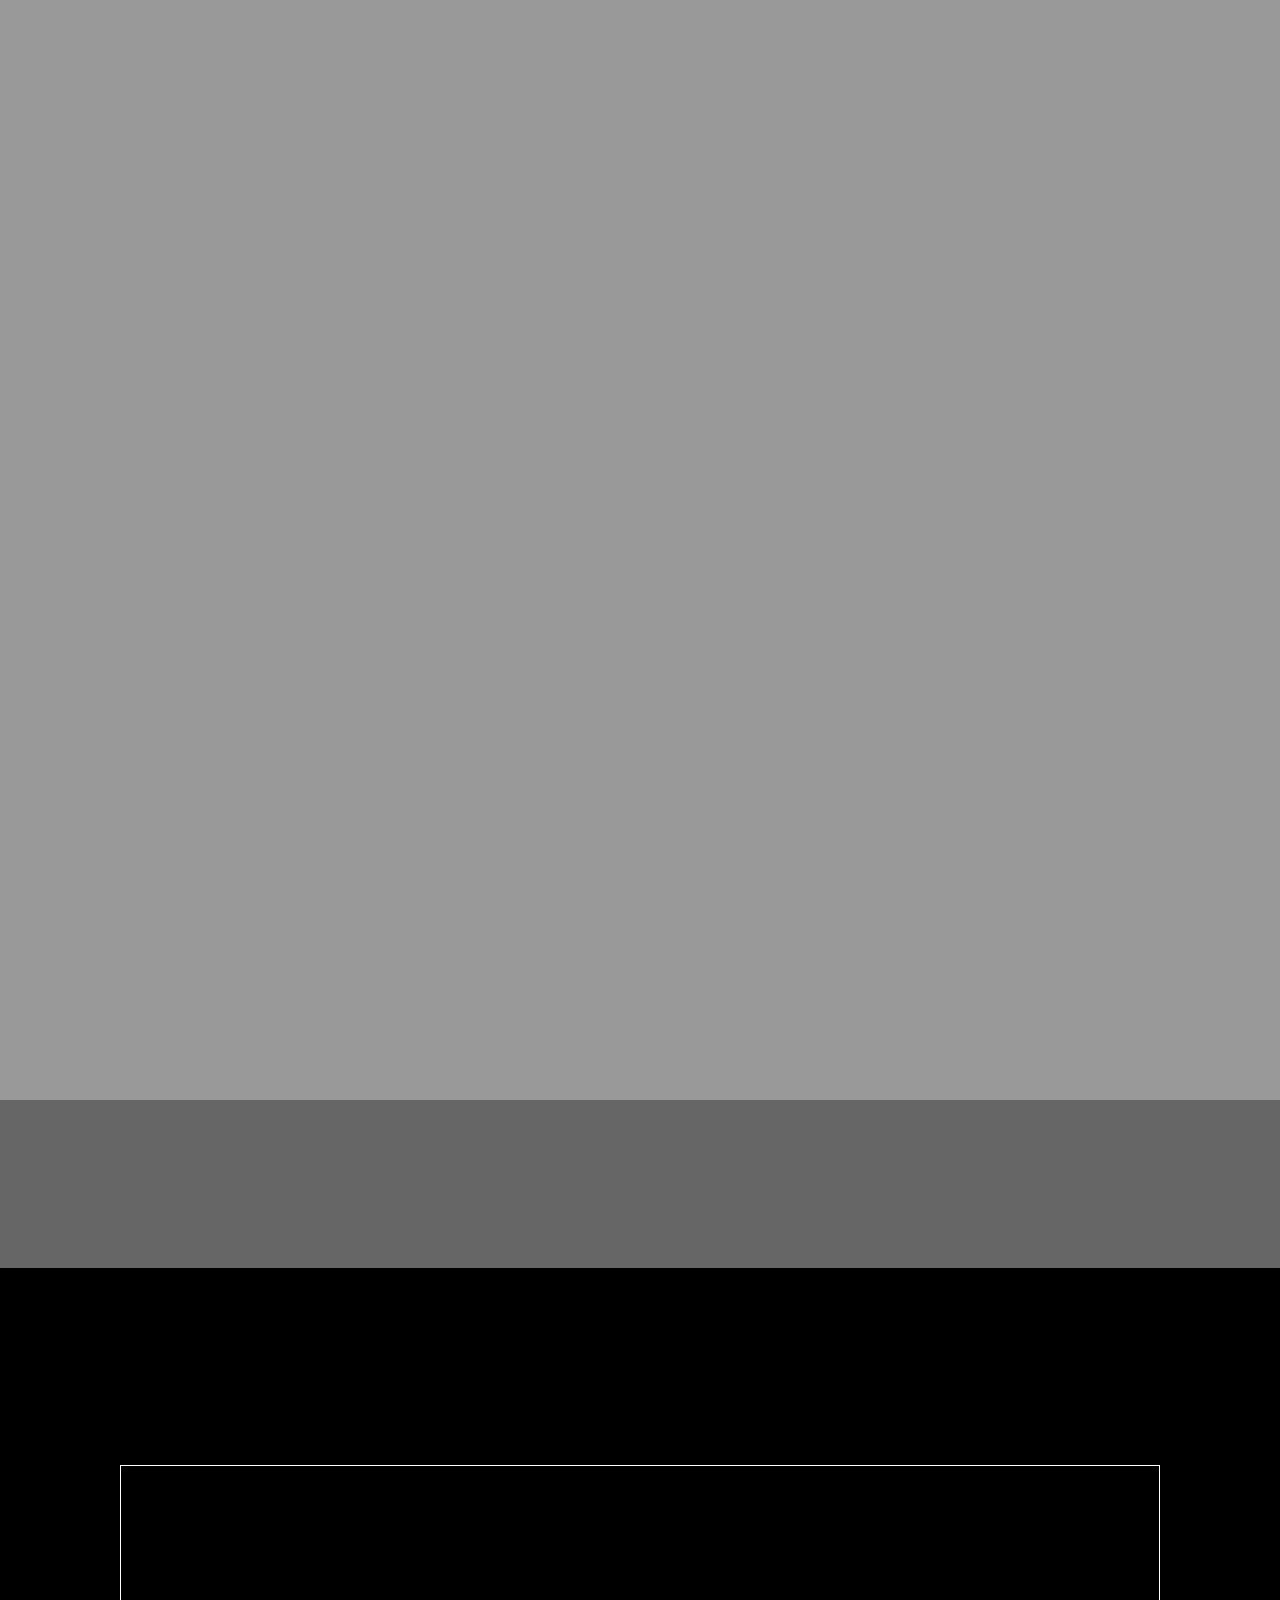
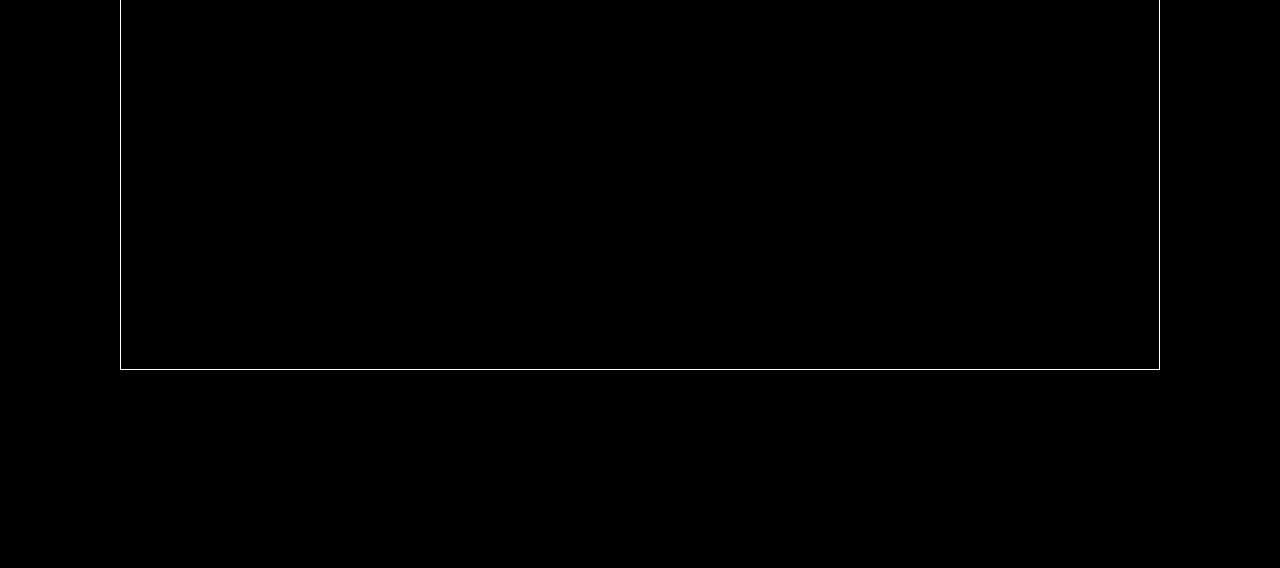
==== commit 9bb513a9: "Batch updates" ====
--- a/sites/beyond3d/index.html
+++ b/sites/beyond3d/index.html
@@ -6,11 +6,11 @@
   <meta http-equiv="X-UA-Compatible" content="IE=edge">
   
   <meta name="viewport" content="width=device-width, initial-scale=1, minimum-scale=1">
-  <link rel="shortcut icon" href="assets/images/beyond-3d-logo-1a-white-outline-alt-small-144x144.png" type="image/x-icon">
+  <link rel="shortcut icon" href="assets/images/beyond-3d-logo-1b-blackwhite-outline-alt-small-128x128.png" type="image/x-icon">
   <meta name="description" content="">
   
   
-  <title>Home</title>
+  <title>Beyond3D Studios | Home</title>
   <link rel="stylesheet" href="assets/web/assets/mobirise-icons/mobirise-icons.css">
   <link rel="stylesheet" href="assets/web/assets/mobirise-icons2/mobirise2.css">
   <link rel="stylesheet" href="assets/bootstrap/css/bootstrap.min.css">
@@ -34,7 +34,7 @@
 </head>
 <body>
   
-  <section class="menu cid-tOnruPYYPg" once="menu" id="mobigarymenu1-1">
+  <section class="menu cid-tOnruPYYPg" once="menu" id="menu-nav">
 
     
 
@@ -60,9 +60,9 @@
                 </div>
             </button>
             <div class="collapse navbar-collapse" id="navbarSupportedContent">
-                <ul class="navbar-nav nav-dropdown nav-right" data-app-modern-menu="true" style="text-transform: uppercase;"><li class="nav-item">
+                <ul class="navbar-nav nav-dropdown nav-right" data-app-modern-menu="true" style="text-transform: uppercase;"><li class="nav-item"><a class="nav-link link text-white text-primary display-4" href="index.html#we-storytell" data-bs-auto-close="outside" aria-expanded="false">We storytell</a></li><li class="nav-item">
                         <a class="nav-link link show text-white text-primary display-4" href="index.html#we-create" aria-expanded="false">We create</a>
-                    </li><li class="nav-item"><a class="nav-link link text-white text-primary display-4" href="index.html#we-storytell" data-bs-auto-close="outside" aria-expanded="false">We storytell</a></li><li class="nav-item"><a class="nav-link link text-white text-primary display-4" href="index.html#we-problem-solve">We problem-solve</a></li><li class="nav-item dropdown"><a class="nav-link link text-white dropdown-toggle display-4" href="#" data-toggle="dropdown-submenu" data-bs-toggle="dropdown" data-bs-auto-close="outside" aria-expanded="false">We are Beyond3D</a><div class="dropdown-menu" aria-labelledby="dropdown-755"><a class="text-white dropdown-item display-4" href="#">B3D Academy</a><a class="text-white dropdown-item display-4" href="#">FREELANCE ARTISTS</a></div></li></ul>
+                    </li><li class="nav-item"><a class="nav-link link text-white text-primary display-4" href="index.html#we-problem-solve">We problem-solve</a></li><li class="nav-item dropdown"><a class="nav-link link text-white dropdown-toggle show display-4" href="#" data-toggle="dropdown-submenu" data-bs-toggle="dropdown" data-bs-auto-close="outside" aria-expanded="false">We are Beyond3D</a><div class="dropdown-menu show" aria-labelledby="dropdown-755" data-bs-popper="none"><a class="text-white show dropdown-item text-primary display-4" href="https://beyond3dstudios.com/site/about">About B3d</a><a class="text-white dropdown-item text-primary display-4" href="https://beyond3dstudios.com/site/team">B3D TEAM</a><a class="text-white dropdown-item text-primary display-4" href="https://beyond3dstudios.com/site/contact-us">Get in touch</a></div></li></ul>
                 <div class="icons-menu" data-toggle="collapse" data-bs-toggle="collapse" data-target="#navbarSupportedContent" data-bs-target="#navbarSupportedContent">
                     <a href="https://www.instagram.com/beyond3d_studios/" target="_blank">
                         <span class="p-2 mbr-iconfont socicon-instagram socicon" style="color: rgb(247, 247, 247); fill: rgb(247, 247, 247);"></span>
@@ -80,11 +80,11 @@
 
 </section>
 
-<section data-bs-version="5.1" class="header1 boldm5 cid-tQYEnLOIpa mbr-fullscreen" data-bg-video="https://youtu.be/-iU3oP7ZopI" id="we-storytell">
+<section data-bs-version="5.1" class="header1 boldm5 cid-tQYEnLOIpa mbr-fullscreen" data-bg-video="https://vimeo.com/894593142" id="we-storytell">
     
 
     <div class="mbr-fallback-image disabled"></div>
-    <div class="mbr-overlay" style="opacity: 0.6; background-color: rgb(0, 0, 0);">
+    <div class="mbr-overlay" style="opacity: 0.4; background-color: rgb(0, 0, 0);">
     </div>
 
     <div class="container-fluid">
@@ -100,11 +100,11 @@
     </div>
 </section>
 
-<section data-bs-version="5.1" class="header1 boldm5 cid-tOnsSfVr7W mbr-fullscreen" data-bg-video="https://youtu.be/cBN2koS0yR0" id="we-create">
+<section data-bs-version="5.1" class="header1 boldm5 cid-tOnsSfVr7W mbr-fullscreen" data-bg-video="https://vimeo.com/894583948" id="we-create">
     
 
     <div class="mbr-fallback-image disabled"></div>
-    <div class="mbr-overlay" style="opacity: 0.6; background-color: rgb(0, 0, 0);">
+    <div class="mbr-overlay" style="opacity: 0.4; background-color: rgb(0, 0, 0);">
     </div>
 
     <div class="container-fluid">
@@ -121,30 +121,149 @@
     </div>
 </section>
 
-<section data-bs-version="5.1" class="header1 boldm5 cid-tQYEV5NLKN mbr-fullscreen" data-bg-video="https://youtu.be/h7Miy5oFoIY?si=oqd7aTLsqeQEy3yx" id="we-problem-solve">
-    
-
-    <div class="mbr-fallback-image disabled"></div>
-    <div class="mbr-overlay" style="opacity: 0.5; background-color: rgb(0, 0, 0);">
-    </div>
-
-    <div class="container-fluid">
-        <div class="row flex-row-reverse">
-            <div class="col-12">
-                <div class="title-wrapper">
-                    <h1 class="mbr-section-title title-text-style mbr-fonts-style display-1" style="text-transform: capitalize;">We problem-solve</h1>
-                    <p class="mbr-text mbr-fonts-style display-7" style="text-transform: uppercase;">Visualizing creative and innovative solutions</p>
-                    <div class="mbr-section-btn"><a class="btn btn-white-outline display-4" href="#"><span class="mobi-mbri mobi-mbri-play mbr-iconfont mbr-iconfont-btn" style="font-size: 24px; color: rgb(255, 255, 255);"></span>
-                            Enter</a></div>
-                </div>
-            </div>
-        </div>
-    </div>
-</section>
-
-
-
-<section data-bs-version="5.1" class="content5 gamem5 cid-tQYFeW6cNE mbr-parallax-background" id="content5-p">
+<section data-bs-version="5.1" class="slider3 cid-tUsTroFrxX mbr-fullscreen" id="we-problemsolve-sld">
+    
+    
+    <div class="carousel slide carousel-fade" id="tYrh9SnHzA" data-ride="carousel" data-bs-ride="carousel" data-interval="4000" data-bs-interval="4000">
+        <ol class="carousel-indicators">
+            <li data-slide-to="0" data-bs-slide-to="0" class="active" data-target="#tYrh9SnHzA" data-bs-target="#tYrh9SnHzA"></li><li data-slide-to="1" data-bs-slide-to="1" class="" data-target="#tYrh9SnHzA" data-bs-target="#tYrh9SnHzA"></li>
+            <li data-slide-to="2" data-bs-slide-to="2" data-target="#tYrh9SnHzA" data-bs-target="#tYrh9SnHzA"></li>
+            <li data-slide-to="3" data-bs-slide-to="3" data-target="#tYrh9SnHzA" data-bs-target="#tYrh9SnHzA"></li><li data-slide-to="4" data-bs-slide-to="4" data-target="#tYrh9SnHzA" data-bs-target="#tYrh9SnHzA"></li>
+        </ol>
+        
+        <div class="carousel-inner">
+            
+            <div class="carousel-item slider-image item active">
+                <div class="item-wrapper">
+                    <img class="d-block w-100 no-anim lazyload" src="[data-uri]" alt="" data-slide-to="0" data-bs-slide-to="0" loading="lazy" data-src="assets/images/2020-11-07-3-1920x1107.webp">
+                    <div class="mbr-overlay" style="opacity: 0.4; background-color: rgb(0, 0, 0);">
+                    </div>
+					
+					<div class="carousel-caption">
+                        <div class="container">
+                            <div class="row">
+                                <div class="col-12">
+                                    <div class="title-wrapper">
+                                        <h1 class="mbr-section-title title-text-style mbr-fonts-style no-anim display-1" style="text-transform: capitalize;">We problem-solve</h1>
+                                        <p class="mbr-text mbr-fonts-style no-anim display-7" style="text-transform: uppercase;">Visualizing creative and innovative solutions</p>
+                                            
+                                    </div>
+                                </div>
+                            </div>
+                        </div>
+                    </div>
+					
+                </div>
+            </div><div class="carousel-item slider-image item">
+                <div class="item-wrapper">
+                    <img class="d-block w-100 no-anim lazyload" src="[data-uri]" alt="" data-slide-to="1" data-bs-slide-to="1" loading="lazy" data-src="assets/images/8-13-20-1920x1080.webp">
+                    <div class="mbr-overlay" style="opacity: 0.4; background-color: rgb(0, 0, 0);">
+                    </div>
+					
+					<div class="carousel-caption">
+                        <div class="container">
+                            <div class="row">
+                                <div class="col-12">
+                                    <div class="title-wrapper">
+                                        <h1 class="mbr-section-title title-text-style mbr-fonts-style no-anim display-1" style="text-transform: capitalize;">We problem-solve</h1>
+                                        <p class="mbr-text mbr-fonts-style no-anim display-7" style="text-transform: uppercase;">Visualizing creative and innovative solutions</p>
+                                            
+                                    </div>
+                                </div>
+                            </div>
+                        </div>
+                    </div>
+					
+                </div>
+            </div><div class="carousel-item slider-image item">
+                <div class="item-wrapper">
+                    <img class="d-block w-100 no-anim lazyload" src="[data-uri]" alt="" data-slide-to="2" data-bs-slide-to="2" loading="lazy" data-src="assets/images/img-6259-1169x746.webp">
+                    <div class="mbr-overlay" style="opacity: 0.4; background-color: rgb(0, 0, 0);">
+                    </div>
+					
+					<div class="carousel-caption">
+                        <div class="container">
+                            <div class="row">
+                                <div class="col-12">
+                                    <div class="title-wrapper">
+                                        <h1 class="mbr-section-title title-text-style mbr-fonts-style no-anim display-1" style="text-transform: capitalize;">We problem-solve</h1>
+                                        <p class="mbr-text mbr-fonts-style no-anim display-7" style="text-transform: uppercase;">Visualizing creative and innovative solutions</p>
+                                            
+                                    </div>
+                                </div>
+                            </div>
+                        </div>
+                    </div>
+					
+                </div>
+            </div><div class="carousel-item slider-image item">
+                <div class="item-wrapper">
+                    <img class="d-block w-100 no-anim lazyload" src="[data-uri]" alt="" data-slide-to="3" data-bs-slide-to="3" loading="lazy" data-src="assets/images/landscape-3-1920x1080.webp">
+                    <div class="mbr-overlay" style="opacity: 0.4; background-color: rgb(0, 0, 0);">
+                    </div>
+					
+					<div class="carousel-caption">
+                        <div class="container">
+                            <div class="row">
+                                <div class="col-12">
+                                    <div class="title-wrapper">
+                                        <h1 class="mbr-section-title title-text-style mbr-fonts-style no-anim display-1" style="text-transform: capitalize;">We problem-solve</h1>
+                                        <p class="mbr-text mbr-fonts-style no-anim display-7" style="text-transform: uppercase;">Visualizing creative and innovative solutions</p>
+                                            
+                                    </div>
+                                </div>
+                            </div>
+                        </div>
+                    </div>
+					
+                </div>
+            </div>
+            
+            <div class="carousel-item slider-image item">
+                <div class="item-wrapper">
+                    <img class="d-block w-100 no-anim lazyload" src="[data-uri]" alt="" data-slide-to="4" data-bs-slide-to="4" loading="lazy" data-src="assets/images/img-6260-1169x583.webp">
+                    <div class="mbr-overlay" style="opacity: 0.4; background-color: rgb(0, 0, 0);">
+                    </div>
+					
+					<div class="carousel-caption">
+                        <div class="container">
+                            <div class="row">
+                                <div class="col-12">
+                                    <div class="title-wrapper">
+                                        <h1 class="mbr-section-title title-text-style mbr-fonts-style no-anim display-1" style="text-transform: capitalize;">We problem-solve</h1>
+                                        <p class="mbr-text mbr-fonts-style no-anim display-7" style="text-transform: uppercase;">Visualizing creative and innovative solutions</p>
+                                            
+                                    </div>
+                                </div>
+                            </div>
+                        </div>
+                    </div>
+					
+                </div>
+            </div>
+            
+            
+            
+        </div>
+        
+        <a class="carousel-control carousel-control-prev" role="button" data-slide="prev" data-bs-slide="prev" href="#tYrh9SnHzA">
+            <span class="mobi-mbri mobi-mbri-arrow-prev" aria-hidden="true"></span>
+            <span class="sr-only visually-hidden">Previous</span>
+        </a>
+        <a class="carousel-control carousel-control-next" role="button" data-slide="next" data-bs-slide="next" href="#tYrh9SnHzA">
+            <span class="mobi-mbri mobi-mbri-arrow-next" aria-hidden="true"></span>
+            <span class="sr-only visually-hidden">Next</span>
+        </a>
+        
+    </div>
+
+</section>
+
+
+
+
+
+<section data-bs-version="5.1" class="content5 gamem5 cid-tQYFeW6cNE mbr-parallax-background" id="social-header">
 
     
 
@@ -164,10 +283,10 @@
     </div>
 </section>
 
-<section class="elb-widgets cid-tOnpxlIXme" id="eb-instagram-feed-0"><script src="https://s.electricblaze.com/widget.js" defer=""></script>
+<section class="elb-widgets cid-tOnpxlIXme" id="instagram-feed"><script src="https://s.electricblaze.com/widget.js" defer=""></script>
 <div class="electricblaze-id-2Uhx7lk"></div></section>
 
-<section data-bs-version="5.1" class="footer1 gamem5 cid-tOnz5Y5von mbr-fullscreen" once="footers" id="footer1-6">
+<section data-bs-version="5.1" class="footer1 gamem5 cid-tOnz5Y5von mbr-fullscreen" once="footers" id="footer">
 
     
 
@@ -228,7 +347,7 @@
     </div>
 </section>
 
-<section class="witsec-mailform mbr-section mbr-section--no-padding cid-tOnDr0VnCB" once="mobigaryfloatform1" id="floatcontactforws1-c" data-rv-view="173"> 
+<section class="witsec-mailform mbr-section mbr-section--no-padding cid-tOnDr0VnCB" once="mobigaryfloatform1" id="floatcontactforws1-c" data-rv-view="243"> 
 
   
 
@@ -243,7 +362,23 @@
 </div>
 
 <!-- BEGIN Block Help-->
-
+<div class="pt-2 pl-15 pr-15 align-center hidden">
+<h5><strong>v2.0 - MobiGary Floating Contact Form for Witsec Mailform v12 or higher - BLOCK HELP</strong></h5>
+<br>
+<div class="blockhelp-format2"><strong>NOTE: Please turn off BLOCK HELP before publishing the project.</strong></div>
+<p class="blockhelp-format">- By default this is a global block and it only needs to be added and configured on one page and the settings will apply to all pages. If you want to load the floating form from your menu for example it will be available on every page automatically.<br>
+However, if you do not wish it to be a global block and only apply to one page, say CANCEL when asked "This block is global. Do you want to add it to all pages?", then edit the added block with a code editor and remove the <strong>global=""</strong> from within the first line of HTML.<br>- "SEND btn Corner Radius px" in "Floating Contact Form" section of gear icon only takes effect on buttons if "Rounded Buttons" is set to OFF in site styles."<br>- "X-Pos" and "Y-Pos" in "Floating Contact Form" section of gear icon does not show changes live in Mobirise builder. Perform a Preview or Publish to see the result of positioning changes.<br>- If you do not enable "Show Floating Button" in the "Show/Hide" section of the gear icon (enabling it adds a floating icon that launches the floating contact form when clicked), instead you can load the floating contact using a code editor and creating a link. In the example below it creates an iconfont link with the image of an envelope and when clicked it than opens up the floating contact form.<br>
+<strong>
+&lt;a href="#" onclick="toggleFade('.contactwindow')"&gt;<br>
+  &lt;span class="mdi-content-mail mbr-iconfont text-black"&gt; &lt;/span&gt;
+&lt;/a&gt;</strong><br><strong>
+</strong>
+    or alternatively just add this line of code to the "..." link box section when creating a link in the Mobirise builder:
+    <strong><br>
+    link: #\" onclick="toggleFade('.contactwindow')"
+    </strong>
+</p>
+</div>
 <!-- END Block Help-->
     
 <div class="container container-nopadding">
@@ -331,7 +466,7 @@
         <!-- END GDPR MESSAGE -->
        
         <!-- BEGIN SUBMIT BUTTON AND SPARE BUTTON -->
-        <div class="sub-btn-config input-group-btn"><a type="submit" class="sendBtnCornerRadius btn btn-sm btn-form {{alignSubmit}} btn-black display-7">SEND MESSAGE</a>
+        <div class="sub-btn-config input-group-btn"><button type="submit" class="sendBtnCornerRadius btn btn-sm btn-form {{alignSubmit}} btn-black display-7">SEND MESSAGE</button>
             <a class="sendBtnCornerRadius btn btn-sm btn-form btn-black show2ndButton display-7">SPARE</a></div>
         <!-- END SUBMIT BUTTON AND SPARE BUTTON -->
           
@@ -350,13 +485,13 @@
   <script src="assets/ytplayer/index.js"></script>
   <script src="assets/smart-cart/minicart.js"></script>
   <script src="assets/smart-cart/minicart-customizer.js"></script>
+  <script src="assets/dropdown/js/navbar-dropdown.js"></script>
   <script src="assets/vimeoplayer/player.js"></script>
-  <script src="assets/dropdown/js/navbar-dropdown.js"></script>
   <script src="assets/witsec-mailform/mailform.js"></script>
   <script src="assets/mobigary-floatcontact1/mobigary-floatcontact1.js"></script>
   <script src="assets/theme/js/script.js"></script>
+  <script src="assets/singa4real/plugin-backend.js"></script>
   <script src="assets/singa4real/shopcart.js"></script>
-  <script src="assets/singa4real/plugin-backend.js"></script>
   
   
   
--- a/sites/beyond3d/assets/mobirise/css/mbr-additional.css
+++ b/sites/beyond3d/assets/mobirise/css/mbr-additional.css
@@ -94,6 +94,33 @@
     font-size: 1.04rem;
     font-size: calc( 1.105rem + (1.3 - 1.105) * ((100vw - 20rem) / (48 - 20)));
     line-height: calc( 1.4 * (1.105rem + (1.3 - 1.105) * ((100vw - 20rem) / (48 - 20))));
+  }
+}
+@media (min-width: 992px) and (max-width: 1400px) {
+  .display-1 {
+    font-size: 3.5rem;
+    font-size: calc( 2.4rem + (5 - 2.4) * ((100vw - 62rem) / (87 - 62)));
+    line-height: calc( 1.1 * (2.4rem + (5 - 2.4) * ((100vw - 62rem) / (87 - 62))));
+  }
+  .display-2 {
+    font-size: 3.2rem;
+    font-size: calc( 2.05rem + (4 - 2.05) * ((100vw - 62rem) / (87 - 62)));
+    line-height: calc( 1.3 * (2.05rem + (4 - 2.05) * ((100vw - 62rem) / (87 - 62))));
+  }
+  .display-4 {
+    font-size: 0.72rem;
+    font-size: calc( 0.965rem + (0.9 - 0.965) * ((100vw - 62rem) / (87 - 62)));
+    line-height: calc( 1.4 * (0.965rem + (0.9 - 0.965) * ((100vw - 62rem) / (87 - 62))));
+  }
+  .display-5 {
+    font-size: 2rem;
+    font-size: calc( 1.525rem + (2.5 - 1.525) * ((100vw - 62rem) / (87 - 62)));
+    line-height: calc( 1.4 * (1.525rem + (2.5 - 1.525) * ((100vw - 62rem) / (87 - 62))));
+  }
+  .display-7 {
+    font-size: 1.04rem;
+    font-size: calc( 1.105rem + (1.3 - 1.105) * ((100vw - 62rem) / (87 - 62)));
+    line-height: calc( 1.4 * (1.105rem + (1.3 - 1.105) * ((100vw - 62rem) / (87 - 62))));
   }
 }
 /* Buttons */
@@ -692,269 +719,6 @@
 }
 a {
   transition: color 0.6s;
-}
-.cid-tQYEnLOIpa .mbr-fallback-image.disabled {
-  display: none;
-}
-.cid-tQYEnLOIpa .mbr-fallback-image {
-  display: block;
-  background-size: cover;
-  background-position: center center;
-  width: 100%;
-  height: 100%;
-  position: absolute;
-  top: 0;
-  background-image: url("../../../assets/images/background1.webp");
-}
-.cid-tQYEnLOIpa .container-fluid {
-  margin: 0;
-  padding: 0 60px;
-}
-@media (max-width: 992px) {
-  .cid-tQYEnLOIpa .container-fluid {
-    padding: 0 25px;
-  }
-}
-.cid-tQYEnLOIpa .container-fluid .row {
-  padding: 0;
-}
-.cid-tQYEnLOIpa .title-wrapper {
-  padding-top: 35%;
-}
-@media (max-width: 992px) {
-  .cid-tQYEnLOIpa .title-wrapper {
-    padding-top: 0;
-  }
-}
-.cid-tQYEnLOIpa .title-wrapper .mbr-section-title {
-  margin-bottom: 48px;
-}
-.cid-tQYEnLOIpa .title-wrapper .mbr-text {
-  margin-bottom: 48px;
-}
-.cid-tQYEnLOIpa .title-wrapper .mbr-section-btn .btn {
-  background-image: linear-gradient(99deg, rgba(255, 255, 255, 0) 30%, rgba(0, 0, 0, 0.3) 100%), radial-gradient(circle at 50% 50%, rgba(0, 0, 0, 0.3) 0, rgba(255, 255, 255, 0) 70%);
-  color: #ffffff !important;
-}
-.cid-tQYEnLOIpa .mbr-section-title {
-  color: #ffffff;
-}
-.cid-tQYEnLOIpa .mbr-text {
-  color: #b6b6b6;
-}
-.cid-tQYEnLOIpa .title-text-style {
-  text-transform: "capitalize";
-}
-.cid-tQYEnLOIpa .uppercase {
-  text-transform: uppercase;
-}
-.cid-tOnsSfVr7W .mbr-fallback-image.disabled {
-  display: none;
-}
-.cid-tOnsSfVr7W .mbr-fallback-image {
-  display: block;
-  background-size: cover;
-  background-position: center center;
-  width: 100%;
-  height: 100%;
-  position: absolute;
-  top: 0;
-  background-image: url("../../../assets/images/background1.webp");
-}
-.cid-tOnsSfVr7W .container-fluid {
-  margin: 0;
-  padding: 0 60px;
-}
-@media (max-width: 992px) {
-  .cid-tOnsSfVr7W .container-fluid {
-    padding: 0 25px;
-  }
-}
-.cid-tOnsSfVr7W .container-fluid .row {
-  padding: 0;
-}
-.cid-tOnsSfVr7W .title-wrapper {
-  padding-top: 35%;
-}
-@media (max-width: 992px) {
-  .cid-tOnsSfVr7W .title-wrapper {
-    padding-top: 0;
-  }
-}
-.cid-tOnsSfVr7W .title-wrapper .mbr-section-title {
-  margin-bottom: 48px;
-}
-.cid-tOnsSfVr7W .title-wrapper .mbr-text {
-  margin-bottom: 48px;
-}
-.cid-tOnsSfVr7W .title-wrapper .mbr-section-btn .btn {
-  background-image: linear-gradient(99deg, rgba(255, 255, 255, 0) 30%, rgba(0, 0, 0, 0.3) 100%), radial-gradient(circle at 50% 50%, rgba(0, 0, 0, 0.3) 0, rgba(255, 255, 255, 0) 70%);
-  color: #ffffff !important;
-}
-.cid-tOnsSfVr7W .mbr-section-title {
-  color: #ffffff;
-}
-.cid-tOnsSfVr7W .mbr-text {
-  color: #b6b6b6;
-}
-.cid-tOnsSfVr7W .title-text-style {
-  text-transform: "capitalize";
-}
-.cid-tOnsSfVr7W .uppercase {
-  text-transform: uppercase;
-}
-.cid-tQYEV5NLKN .mbr-fallback-image.disabled {
-  display: none;
-}
-.cid-tQYEV5NLKN .mbr-fallback-image {
-  display: block;
-  background-size: cover;
-  background-position: center center;
-  width: 100%;
-  height: 100%;
-  position: absolute;
-  top: 0;
-  background-image: url("../../../assets/images/background1.webp");
-}
-.cid-tQYEV5NLKN .container-fluid {
-  margin: 0;
-  padding: 0 60px;
-}
-@media (max-width: 992px) {
-  .cid-tQYEV5NLKN .container-fluid {
-    padding: 0 25px;
-  }
-}
-.cid-tQYEV5NLKN .container-fluid .row {
-  padding: 0;
-}
-.cid-tQYEV5NLKN .title-wrapper {
-  padding-top: 35%;
-}
-@media (max-width: 992px) {
-  .cid-tQYEV5NLKN .title-wrapper {
-    padding-top: 0;
-  }
-}
-.cid-tQYEV5NLKN .title-wrapper .mbr-section-title {
-  margin-bottom: 48px;
-}
-.cid-tQYEV5NLKN .title-wrapper .mbr-text {
-  margin-bottom: 48px;
-}
-.cid-tQYEV5NLKN .title-wrapper .mbr-section-btn .btn {
-  background-image: linear-gradient(99deg, rgba(255, 255, 255, 0) 30%, rgba(0, 0, 0, 0.3) 100%), radial-gradient(circle at 50% 50%, rgba(0, 0, 0, 0.3) 0, rgba(255, 255, 255, 0) 70%);
-  color: #ffffff !important;
-}
-.cid-tQYEV5NLKN .mbr-section-title {
-  color: #ffffff;
-}
-.cid-tQYEV5NLKN .mbr-text {
-  color: #b6b6b6;
-}
-.cid-tQYEV5NLKN .title-text-style {
-  text-transform: "capitalize";
-}
-.cid-tQYEV5NLKN .uppercase {
-  text-transform: uppercase;
-}
-.cid-tQYEWpVIyS .mbr-fallback-image.disabled {
-  display: none;
-}
-.cid-tQYEWpVIyS .mbr-fallback-image {
-  display: block;
-  background-size: cover;
-  background-position: center center;
-  width: 100%;
-  height: 100%;
-  position: absolute;
-  top: 0;
-  background-image: url("../../../assets/images/background1.webp");
-}
-.cid-tQYEWpVIyS .container-fluid {
-  margin: 0;
-  padding: 0 60px;
-}
-@media (max-width: 992px) {
-  .cid-tQYEWpVIyS .container-fluid {
-    padding: 0 25px;
-  }
-}
-.cid-tQYEWpVIyS .container-fluid .row {
-  padding: 0;
-}
-.cid-tQYEWpVIyS .title-wrapper {
-  padding-top: 35%;
-}
-@media (max-width: 992px) {
-  .cid-tQYEWpVIyS .title-wrapper {
-    padding-top: 0;
-  }
-}
-.cid-tQYEWpVIyS .title-wrapper .mbr-section-title {
-  margin-bottom: 48px;
-}
-.cid-tQYEWpVIyS .title-wrapper .mbr-text {
-  margin-bottom: 48px;
-}
-.cid-tQYEWpVIyS .title-wrapper .mbr-section-btn .btn {
-  background-image: linear-gradient(99deg, rgba(255, 255, 255, 0) 30%, rgba(0, 0, 0, 0.3) 100%), radial-gradient(circle at 50% 50%, rgba(0, 0, 0, 0.3) 0, rgba(255, 255, 255, 0) 70%);
-  color: #ffffff !important;
-}
-.cid-tQYEWpVIyS .mbr-section-title {
-  color: #ffffff;
-}
-.cid-tQYEWpVIyS .mbr-text {
-  color: #b6b6b6;
-}
-.cid-tQYEWpVIyS .title-text-style {
-  text-transform: "capitalize";
-}
-.cid-tQYEWpVIyS .uppercase {
-  text-transform: uppercase;
-}
-.cid-tQYFeW6cNE {
-  padding-top: 3rem;
-  padding-bottom: 3rem;
-  background-image: url("../../../assets/images/background4.webp");
-}
-.cid-tQYFeW6cNE .mbr-fallback-image.disabled {
-  display: none;
-}
-.cid-tQYFeW6cNE .mbr-fallback-image {
-  display: block;
-  background-size: cover;
-  background-position: center center;
-  width: 100%;
-  height: 100%;
-  position: absolute;
-  top: 0;
-}
-.cid-tQYFeW6cNE .container-fluid {
-  padding: 0 120px;
-}
-@media (max-width: 768px) {
-  .cid-tQYFeW6cNE .container-fluid {
-    padding: 0 26px;
-  }
-}
-@media (max-width: 768px) {
-  .cid-tQYFeW6cNE .container {
-    padding: 0 26px;
-  }
-}
-.cid-tQYFeW6cNE .title-wrapper .mbr-section-title {
-  margin-bottom: 0;
-}
-.cid-tQYFeW6cNE .title-wrapper .mbr-section-btn {
-  margin-top: 50px;
-}
-.cid-tQYFeW6cNE .mbr-section-title {
-  color: #ffffff;
-}
-.cid-tQYFeW6cNE .mbr-section-title,
-.cid-tQYFeW6cNE .mbr-section-btn {
-  text-align: center;
 }
 .cid-tOnruPYYPg .dropdown-item:before {
   font-family: MobiriseIcons !important;
@@ -1675,6 +1439,424 @@
   -webkit-transform: translateY(-5px) !important;
   transform: translateY(-5px);
 }
+.cid-tQYEnLOIpa .mbr-fallback-image.disabled {
+  display: none;
+}
+.cid-tQYEnLOIpa .mbr-fallback-image {
+  display: block;
+  background-size: cover;
+  background-position: center center;
+  width: 100%;
+  height: 100%;
+  position: absolute;
+  top: 0;
+  background-image: url("../../../assets/images/vlcsnap-2023-12-05-04h27m54s126-1920x1080.webp");
+}
+.cid-tQYEnLOIpa .container-fluid {
+  margin: 0;
+  padding: 0 60px;
+}
+@media (max-width: 992px) {
+  .cid-tQYEnLOIpa .container-fluid {
+    padding: 0 25px;
+  }
+}
+.cid-tQYEnLOIpa .container-fluid .row {
+  padding: 0;
+}
+.cid-tQYEnLOIpa .title-wrapper {
+  padding-top: 35%;
+}
+@media (max-width: 992px) {
+  .cid-tQYEnLOIpa .title-wrapper {
+    padding-top: 0;
+  }
+}
+.cid-tQYEnLOIpa .title-wrapper .mbr-section-title {
+  margin-bottom: 48px;
+}
+.cid-tQYEnLOIpa .title-wrapper .mbr-text {
+  margin-bottom: 48px;
+}
+.cid-tQYEnLOIpa .title-wrapper .mbr-section-btn .btn {
+  background-image: linear-gradient(99deg, rgba(255, 255, 255, 0) 30%, rgba(0, 0, 0, 0.3) 100%), radial-gradient(circle at 50% 50%, rgba(0, 0, 0, 0.3) 0, rgba(255, 255, 255, 0) 70%);
+  color: #ffffff !important;
+}
+.cid-tQYEnLOIpa .mbr-section-title {
+  color: #ffffff;
+}
+.cid-tQYEnLOIpa .mbr-text {
+  color: #b6b6b6;
+}
+.cid-tQYEnLOIpa .title-text-style {
+  text-transform: "capitalize";
+}
+.cid-tQYEnLOIpa .uppercase {
+  text-transform: uppercase;
+}
+.cid-tOnsSfVr7W .mbr-fallback-image.disabled {
+  display: none;
+}
+.cid-tOnsSfVr7W .mbr-fallback-image {
+  display: block;
+  background-size: cover;
+  background-position: center center;
+  width: 100%;
+  height: 100%;
+  position: absolute;
+  top: 0;
+  background-image: url("../../../assets/images/vlcsnap-2023-12-05-04h26m28s155-1920x1080.webp");
+}
+.cid-tOnsSfVr7W .container-fluid {
+  margin: 0;
+  padding: 0 60px;
+}
+@media (max-width: 992px) {
+  .cid-tOnsSfVr7W .container-fluid {
+    padding: 0 25px;
+  }
+}
+.cid-tOnsSfVr7W .container-fluid .row {
+  padding: 0;
+}
+.cid-tOnsSfVr7W .title-wrapper {
+  padding-top: 35%;
+}
+@media (max-width: 992px) {
+  .cid-tOnsSfVr7W .title-wrapper {
+    padding-top: 0;
+  }
+}
+.cid-tOnsSfVr7W .title-wrapper .mbr-section-title {
+  margin-bottom: 48px;
+}
+.cid-tOnsSfVr7W .title-wrapper .mbr-text {
+  margin-bottom: 48px;
+}
+.cid-tOnsSfVr7W .title-wrapper .mbr-section-btn .btn {
+  background-image: linear-gradient(99deg, rgba(255, 255, 255, 0) 30%, rgba(0, 0, 0, 0.3) 100%), radial-gradient(circle at 50% 50%, rgba(0, 0, 0, 0.3) 0, rgba(255, 255, 255, 0) 70%);
+  color: #ffffff !important;
+}
+.cid-tOnsSfVr7W .mbr-section-title {
+  color: #ffffff;
+}
+.cid-tOnsSfVr7W .mbr-text {
+  color: #b6b6b6;
+}
+.cid-tOnsSfVr7W .title-text-style {
+  text-transform: "capitalize";
+}
+.cid-tOnsSfVr7W .uppercase {
+  text-transform: uppercase;
+}
+.cid-tUsTroFrxX {
+  background-color: #ffffff;
+  padding-top: 0;
+  padding-bottom: 0;
+}
+.cid-tUsTroFrxX .carousel {
+  width: 100%;
+}
+.cid-tUsTroFrxX .carousel-inner {
+  display: flex;
+  align-content: center;
+  align-items: center;
+}
+.cid-tUsTroFrxX .carousel-item img {
+  height: 100vh;
+  object-fit: cover;
+}
+@media (max-width: 992px) {
+  .cid-tUsTroFrxX .row {
+    padding: 0 13px;
+  }
+}
+.cid-tUsTroFrxX img,
+.cid-tUsTroFrxX .item-wrapper {
+  border-radius: 0 !important;
+}
+.cid-tUsTroFrxX .carousel-caption {
+  bottom: 40px;
+}
+.cid-tUsTroFrxX .mobi-mbri-arrow-next {
+  margin-left: 5px;
+}
+.cid-tUsTroFrxX .mobi-mbri-arrow-prev {
+  margin-right: 5px;
+}
+.cid-tUsTroFrxX .carousel-control:hover {
+  background: #1b1b1b;
+  color: #fff;
+  opacity: 1;
+}
+.cid-tUsTroFrxX .item-wrapper {
+  width: 100%;
+}
+@media (max-width: 767px) {
+  .cid-tUsTroFrxX .container .carousel-control {
+    margin-bottom: 0;
+  }
+  .cid-tUsTroFrxX .content-slider-wrap {
+    width: 100% !important;
+  }
+}
+.cid-tUsTroFrxX .container .carousel-indicators {
+  margin-bottom: 3px;
+}
+.cid-tUsTroFrxX .carousel-indicators {
+  margin-bottom: 1.5rem !important;
+  position: absolute;
+  bottom: 0;
+}
+.cid-tUsTroFrxX .carousel-indicators li {
+  max-width: 15px;
+  height: 15px;
+  width: 15px;
+  max-height: 15px;
+  margin: 3px;
+  background-color: rgba(0, 0, 0, 0.5);
+  border: 2px solid #fff;
+  border-radius: 50%;
+  opacity: 0.5;
+  transition: all 0.3s;
+}
+.cid-tUsTroFrxX .carousel-indicators li.active,
+.cid-tUsTroFrxX .carousel-indicators li:hover {
+  opacity: 0.9;
+}
+.cid-tUsTroFrxX .carousel-indicators li::after,
+.cid-tUsTroFrxX .carousel-indicators li::before {
+  content: none;
+}
+.cid-tUsTroFrxX .carousel-indicators.ie-fix {
+  left: 50%;
+  display: block;
+  width: 60%;
+  margin-left: -30%;
+  text-align: center;
+}
+@media (max-width: 768px) {
+  .cid-tUsTroFrxX .carousel-indicators {
+    display: none !important;
+  }
+}
+.cid-tUsTroFrxX .carousel-control {
+  top: 50%;
+  width: 60px;
+  height: 60px;
+  margin-top: -1.5rem;
+  font-size: 22px;
+  background-color: rgba(0, 0, 0, 0.5);
+  border: 2px solid #fff;
+  border-radius: 50%;
+  transition: all 0.3s;
+}
+.cid-tUsTroFrxX .carousel-control.carousel-control-prev {
+  left: 0;
+  margin-left: 2.5rem;
+}
+.cid-tUsTroFrxX .carousel-control.carousel-control-next {
+  right: 0;
+  margin-right: 2.5rem;
+}
+@media (max-width: 767px) {
+  .cid-tUsTroFrxX .carousel-control {
+    top: auto;
+    bottom: 1rem;
+  }
+}
+.cid-tUsTroFrxX .title-wrapper {
+  padding-top: 35%;
+}
+@media (max-width: 992px) {
+  .cid-tUsTroFrxX .title-wrapper {
+    padding-top: 0;
+  }
+}
+.cid-tUsTroFrxX .title-wrapper .mbr-section-title {
+  margin-bottom: 48px;
+}
+.cid-tUsTroFrxX .title-wrapper .mbr-text {
+  margin-bottom: 48px;
+}
+.cid-tUsTroFrxX .title-wrapper .mbr-section-btn .btn {
+  background-image: linear-gradient(99deg, rgba(255, 255, 255, 0) 30%, rgba(0, 0, 0, 0.3) 100%), radial-gradient(circle at 50% 50%, rgba(0, 0, 0, 0.3) 0, rgba(255, 255, 255, 0) 70%);
+  color: #ffffff !important;
+}
+.cid-tUsTroFrxX .mbr-section-title {
+  color: #ffffff;
+}
+.cid-tUsTroFrxX .mbr-text {
+  color: #b6b6b6;
+}
+.cid-tUsTroFrxX .title-text-style {
+  text-transform: "capitalize";
+}
+.cid-tUsTroFrxX .uppercase {
+  text-transform: uppercase;
+}
+.cid-tUsTroFrxX .no-anim {
+  -webkit-animation: none !important;
+  -moz-animation: none !important;
+  -o-animation: none !important;
+  -ms-animation: none !important;
+  animation: none !important;
+}
+.cid-tQYEV5NLKN {
+  background-image: url("../../../assets/images/background1.webp");
+}
+.cid-tQYEV5NLKN .mbr-fallback-image.disabled {
+  display: none;
+}
+.cid-tQYEV5NLKN .mbr-fallback-image {
+  display: block;
+  background-size: cover;
+  background-position: center center;
+  width: 100%;
+  height: 100%;
+  position: absolute;
+  top: 0;
+}
+.cid-tQYEV5NLKN .container-fluid {
+  margin: 0;
+  padding: 0 60px;
+}
+@media (max-width: 992px) {
+  .cid-tQYEV5NLKN .container-fluid {
+    padding: 0 25px;
+  }
+}
+.cid-tQYEV5NLKN .container-fluid .row {
+  padding: 0;
+}
+.cid-tQYEV5NLKN .title-wrapper {
+  padding-top: 35%;
+}
+@media (max-width: 992px) {
+  .cid-tQYEV5NLKN .title-wrapper {
+    padding-top: 0;
+  }
+}
+.cid-tQYEV5NLKN .title-wrapper .mbr-section-title {
+  margin-bottom: 48px;
+}
+.cid-tQYEV5NLKN .title-wrapper .mbr-text {
+  margin-bottom: 48px;
+}
+.cid-tQYEV5NLKN .title-wrapper .mbr-section-btn .btn {
+  background-image: linear-gradient(99deg, rgba(255, 255, 255, 0) 30%, rgba(0, 0, 0, 0.3) 100%), radial-gradient(circle at 50% 50%, rgba(0, 0, 0, 0.3) 0, rgba(255, 255, 255, 0) 70%);
+  color: #ffffff !important;
+}
+.cid-tQYEV5NLKN .mbr-section-title {
+  color: #ffffff;
+}
+.cid-tQYEV5NLKN .mbr-text {
+  color: #b6b6b6;
+}
+.cid-tQYEV5NLKN .title-text-style {
+  text-transform: "capitalize";
+}
+.cid-tQYEV5NLKN .uppercase {
+  text-transform: uppercase;
+}
+.cid-tQYEWpVIyS .mbr-fallback-image.disabled {
+  display: none;
+}
+.cid-tQYEWpVIyS .mbr-fallback-image {
+  display: block;
+  background-size: cover;
+  background-position: center center;
+  width: 100%;
+  height: 100%;
+  position: absolute;
+  top: 0;
+  background-image: url("../../../assets/images/background1.webp");
+}
+.cid-tQYEWpVIyS .container-fluid {
+  margin: 0;
+  padding: 0 60px;
+}
+@media (max-width: 992px) {
+  .cid-tQYEWpVIyS .container-fluid {
+    padding: 0 25px;
+  }
+}
+.cid-tQYEWpVIyS .container-fluid .row {
+  padding: 0;
+}
+.cid-tQYEWpVIyS .title-wrapper {
+  padding-top: 35%;
+}
+@media (max-width: 992px) {
+  .cid-tQYEWpVIyS .title-wrapper {
+    padding-top: 0;
+  }
+}
+.cid-tQYEWpVIyS .title-wrapper .mbr-section-title {
+  margin-bottom: 48px;
+}
+.cid-tQYEWpVIyS .title-wrapper .mbr-text {
+  margin-bottom: 48px;
+}
+.cid-tQYEWpVIyS .title-wrapper .mbr-section-btn .btn {
+  background-image: linear-gradient(99deg, rgba(255, 255, 255, 0) 30%, rgba(0, 0, 0, 0.3) 100%), radial-gradient(circle at 50% 50%, rgba(0, 0, 0, 0.3) 0, rgba(255, 255, 255, 0) 70%);
+  color: #ffffff !important;
+}
+.cid-tQYEWpVIyS .mbr-section-title {
+  color: #ffffff;
+}
+.cid-tQYEWpVIyS .mbr-text {
+  color: #b6b6b6;
+}
+.cid-tQYEWpVIyS .title-text-style {
+  text-transform: "capitalize";
+}
+.cid-tQYEWpVIyS .uppercase {
+  text-transform: uppercase;
+}
+.cid-tQYFeW6cNE {
+  padding-top: 3rem;
+  padding-bottom: 3rem;
+  background-image: url("../../../assets/images/background4.webp");
+}
+.cid-tQYFeW6cNE .mbr-fallback-image.disabled {
+  display: none;
+}
+.cid-tQYFeW6cNE .mbr-fallback-image {
+  display: block;
+  background-size: cover;
+  background-position: center center;
+  width: 100%;
+  height: 100%;
+  position: absolute;
+  top: 0;
+}
+.cid-tQYFeW6cNE .container-fluid {
+  padding: 0 120px;
+}
+@media (max-width: 768px) {
+  .cid-tQYFeW6cNE .container-fluid {
+    padding: 0 26px;
+  }
+}
+@media (max-width: 768px) {
+  .cid-tQYFeW6cNE .container {
+    padding: 0 26px;
+  }
+}
+.cid-tQYFeW6cNE .title-wrapper .mbr-section-title {
+  margin-bottom: 0;
+}
+.cid-tQYFeW6cNE .title-wrapper .mbr-section-btn {
+  margin-top: 50px;
+}
+.cid-tQYFeW6cNE .mbr-section-title {
+  color: #ffffff;
+}
+.cid-tQYFeW6cNE .mbr-section-title,
+.cid-tQYFeW6cNE .mbr-section-btn {
+  text-align: center;
+}
 .cid-tOnz5Y5von {
   background-color: #000000;
 }
--- a/sites/beyond3d/assets/mobirise/css/mbr-additional.css
+++ b/sites/beyond3d/assets/mobirise/css/mbr-additional.css
@@ -94,6 +94,33 @@
     font-size: 1.04rem;
     font-size: calc( 1.105rem + (1.3 - 1.105) * ((100vw - 20rem) / (48 - 20)));
     line-height: calc( 1.4 * (1.105rem + (1.3 - 1.105) * ((100vw - 20rem) / (48 - 20))));
+  }
+}
+@media (min-width: 992px) and (max-width: 1400px) {
+  .display-1 {
+    font-size: 3.5rem;
+    font-size: calc( 2.4rem + (5 - 2.4) * ((100vw - 62rem) / (87 - 62)));
+    line-height: calc( 1.1 * (2.4rem + (5 - 2.4) * ((100vw - 62rem) / (87 - 62))));
+  }
+  .display-2 {
+    font-size: 3.2rem;
+    font-size: calc( 2.05rem + (4 - 2.05) * ((100vw - 62rem) / (87 - 62)));
+    line-height: calc( 1.3 * (2.05rem + (4 - 2.05) * ((100vw - 62rem) / (87 - 62))));
+  }
+  .display-4 {
+    font-size: 0.72rem;
+    font-size: calc( 0.965rem + (0.9 - 0.965) * ((100vw - 62rem) / (87 - 62)));
+    line-height: calc( 1.4 * (0.965rem + (0.9 - 0.965) * ((100vw - 62rem) / (87 - 62))));
+  }
+  .display-5 {
+    font-size: 2rem;
+    font-size: calc( 1.525rem + (2.5 - 1.525) * ((100vw - 62rem) / (87 - 62)));
+    line-height: calc( 1.4 * (1.525rem + (2.5 - 1.525) * ((100vw - 62rem) / (87 - 62))));
+  }
+  .display-7 {
+    font-size: 1.04rem;
+    font-size: calc( 1.105rem + (1.3 - 1.105) * ((100vw - 62rem) / (87 - 62)));
+    line-height: calc( 1.4 * (1.105rem + (1.3 - 1.105) * ((100vw - 62rem) / (87 - 62))));
   }
 }
 /* Buttons */
@@ -692,269 +719,6 @@
 }
 a {
   transition: color 0.6s;
-}
-.cid-tQYEnLOIpa .mbr-fallback-image.disabled {
-  display: none;
-}
-.cid-tQYEnLOIpa .mbr-fallback-image {
-  display: block;
-  background-size: cover;
-  background-position: center center;
-  width: 100%;
-  height: 100%;
-  position: absolute;
-  top: 0;
-  background-image: url("../../../assets/images/background1.webp");
-}
-.cid-tQYEnLOIpa .container-fluid {
-  margin: 0;
-  padding: 0 60px;
-}
-@media (max-width: 992px) {
-  .cid-tQYEnLOIpa .container-fluid {
-    padding: 0 25px;
-  }
-}
-.cid-tQYEnLOIpa .container-fluid .row {
-  padding: 0;
-}
-.cid-tQYEnLOIpa .title-wrapper {
-  padding-top: 35%;
-}
-@media (max-width: 992px) {
-  .cid-tQYEnLOIpa .title-wrapper {
-    padding-top: 0;
-  }
-}
-.cid-tQYEnLOIpa .title-wrapper .mbr-section-title {
-  margin-bottom: 48px;
-}
-.cid-tQYEnLOIpa .title-wrapper .mbr-text {
-  margin-bottom: 48px;
-}
-.cid-tQYEnLOIpa .title-wrapper .mbr-section-btn .btn {
-  background-image: linear-gradient(99deg, rgba(255, 255, 255, 0) 30%, rgba(0, 0, 0, 0.3) 100%), radial-gradient(circle at 50% 50%, rgba(0, 0, 0, 0.3) 0, rgba(255, 255, 255, 0) 70%);
-  color: #ffffff !important;
-}
-.cid-tQYEnLOIpa .mbr-section-title {
-  color: #ffffff;
-}
-.cid-tQYEnLOIpa .mbr-text {
-  color: #b6b6b6;
-}
-.cid-tQYEnLOIpa .title-text-style {
-  text-transform: "capitalize";
-}
-.cid-tQYEnLOIpa .uppercase {
-  text-transform: uppercase;
-}
-.cid-tOnsSfVr7W .mbr-fallback-image.disabled {
-  display: none;
-}
-.cid-tOnsSfVr7W .mbr-fallback-image {
-  display: block;
-  background-size: cover;
-  background-position: center center;
-  width: 100%;
-  height: 100%;
-  position: absolute;
-  top: 0;
-  background-image: url("../../../assets/images/background1.webp");
-}
-.cid-tOnsSfVr7W .container-fluid {
-  margin: 0;
-  padding: 0 60px;
-}
-@media (max-width: 992px) {
-  .cid-tOnsSfVr7W .container-fluid {
-    padding: 0 25px;
-  }
-}
-.cid-tOnsSfVr7W .container-fluid .row {
-  padding: 0;
-}
-.cid-tOnsSfVr7W .title-wrapper {
-  padding-top: 35%;
-}
-@media (max-width: 992px) {
-  .cid-tOnsSfVr7W .title-wrapper {
-    padding-top: 0;
-  }
-}
-.cid-tOnsSfVr7W .title-wrapper .mbr-section-title {
-  margin-bottom: 48px;
-}
-.cid-tOnsSfVr7W .title-wrapper .mbr-text {
-  margin-bottom: 48px;
-}
-.cid-tOnsSfVr7W .title-wrapper .mbr-section-btn .btn {
-  background-image: linear-gradient(99deg, rgba(255, 255, 255, 0) 30%, rgba(0, 0, 0, 0.3) 100%), radial-gradient(circle at 50% 50%, rgba(0, 0, 0, 0.3) 0, rgba(255, 255, 255, 0) 70%);
-  color: #ffffff !important;
-}
-.cid-tOnsSfVr7W .mbr-section-title {
-  color: #ffffff;
-}
-.cid-tOnsSfVr7W .mbr-text {
-  color: #b6b6b6;
-}
-.cid-tOnsSfVr7W .title-text-style {
-  text-transform: "capitalize";
-}
-.cid-tOnsSfVr7W .uppercase {
-  text-transform: uppercase;
-}
-.cid-tQYEV5NLKN .mbr-fallback-image.disabled {
-  display: none;
-}
-.cid-tQYEV5NLKN .mbr-fallback-image {
-  display: block;
-  background-size: cover;
-  background-position: center center;
-  width: 100%;
-  height: 100%;
-  position: absolute;
-  top: 0;
-  background-image: url("../../../assets/images/background1.webp");
-}
-.cid-tQYEV5NLKN .container-fluid {
-  margin: 0;
-  padding: 0 60px;
-}
-@media (max-width: 992px) {
-  .cid-tQYEV5NLKN .container-fluid {
-    padding: 0 25px;
-  }
-}
-.cid-tQYEV5NLKN .container-fluid .row {
-  padding: 0;
-}
-.cid-tQYEV5NLKN .title-wrapper {
-  padding-top: 35%;
-}
-@media (max-width: 992px) {
-  .cid-tQYEV5NLKN .title-wrapper {
-    padding-top: 0;
-  }
-}
-.cid-tQYEV5NLKN .title-wrapper .mbr-section-title {
-  margin-bottom: 48px;
-}
-.cid-tQYEV5NLKN .title-wrapper .mbr-text {
-  margin-bottom: 48px;
-}
-.cid-tQYEV5NLKN .title-wrapper .mbr-section-btn .btn {
-  background-image: linear-gradient(99deg, rgba(255, 255, 255, 0) 30%, rgba(0, 0, 0, 0.3) 100%), radial-gradient(circle at 50% 50%, rgba(0, 0, 0, 0.3) 0, rgba(255, 255, 255, 0) 70%);
-  color: #ffffff !important;
-}
-.cid-tQYEV5NLKN .mbr-section-title {
-  color: #ffffff;
-}
-.cid-tQYEV5NLKN .mbr-text {
-  color: #b6b6b6;
-}
-.cid-tQYEV5NLKN .title-text-style {
-  text-transform: "capitalize";
-}
-.cid-tQYEV5NLKN .uppercase {
-  text-transform: uppercase;
-}
-.cid-tQYEWpVIyS .mbr-fallback-image.disabled {
-  display: none;
-}
-.cid-tQYEWpVIyS .mbr-fallback-image {
-  display: block;
-  background-size: cover;
-  background-position: center center;
-  width: 100%;
-  height: 100%;
-  position: absolute;
-  top: 0;
-  background-image: url("../../../assets/images/background1.webp");
-}
-.cid-tQYEWpVIyS .container-fluid {
-  margin: 0;
-  padding: 0 60px;
-}
-@media (max-width: 992px) {
-  .cid-tQYEWpVIyS .container-fluid {
-    padding: 0 25px;
-  }
-}
-.cid-tQYEWpVIyS .container-fluid .row {
-  padding: 0;
-}
-.cid-tQYEWpVIyS .title-wrapper {
-  padding-top: 35%;
-}
-@media (max-width: 992px) {
-  .cid-tQYEWpVIyS .title-wrapper {
-    padding-top: 0;
-  }
-}
-.cid-tQYEWpVIyS .title-wrapper .mbr-section-title {
-  margin-bottom: 48px;
-}
-.cid-tQYEWpVIyS .title-wrapper .mbr-text {
-  margin-bottom: 48px;
-}
-.cid-tQYEWpVIyS .title-wrapper .mbr-section-btn .btn {
-  background-image: linear-gradient(99deg, rgba(255, 255, 255, 0) 30%, rgba(0, 0, 0, 0.3) 100%), radial-gradient(circle at 50% 50%, rgba(0, 0, 0, 0.3) 0, rgba(255, 255, 255, 0) 70%);
-  color: #ffffff !important;
-}
-.cid-tQYEWpVIyS .mbr-section-title {
-  color: #ffffff;
-}
-.cid-tQYEWpVIyS .mbr-text {
-  color: #b6b6b6;
-}
-.cid-tQYEWpVIyS .title-text-style {
-  text-transform: "capitalize";
-}
-.cid-tQYEWpVIyS .uppercase {
-  text-transform: uppercase;
-}
-.cid-tQYFeW6cNE {
-  padding-top: 3rem;
-  padding-bottom: 3rem;
-  background-image: url("../../../assets/images/background4.webp");
-}
-.cid-tQYFeW6cNE .mbr-fallback-image.disabled {
-  display: none;
-}
-.cid-tQYFeW6cNE .mbr-fallback-image {
-  display: block;
-  background-size: cover;
-  background-position: center center;
-  width: 100%;
-  height: 100%;
-  position: absolute;
-  top: 0;
-}
-.cid-tQYFeW6cNE .container-fluid {
-  padding: 0 120px;
-}
-@media (max-width: 768px) {
-  .cid-tQYFeW6cNE .container-fluid {
-    padding: 0 26px;
-  }
-}
-@media (max-width: 768px) {
-  .cid-tQYFeW6cNE .container {
-    padding: 0 26px;
-  }
-}
-.cid-tQYFeW6cNE .title-wrapper .mbr-section-title {
-  margin-bottom: 0;
-}
-.cid-tQYFeW6cNE .title-wrapper .mbr-section-btn {
-  margin-top: 50px;
-}
-.cid-tQYFeW6cNE .mbr-section-title {
-  color: #ffffff;
-}
-.cid-tQYFeW6cNE .mbr-section-title,
-.cid-tQYFeW6cNE .mbr-section-btn {
-  text-align: center;
 }
 .cid-tOnruPYYPg .dropdown-item:before {
   font-family: MobiriseIcons !important;
@@ -1675,6 +1439,424 @@
   -webkit-transform: translateY(-5px) !important;
   transform: translateY(-5px);
 }
+.cid-tQYEnLOIpa .mbr-fallback-image.disabled {
+  display: none;
+}
+.cid-tQYEnLOIpa .mbr-fallback-image {
+  display: block;
+  background-size: cover;
+  background-position: center center;
+  width: 100%;
+  height: 100%;
+  position: absolute;
+  top: 0;
+  background-image: url("../../../assets/images/vlcsnap-2023-12-05-04h27m54s126-1920x1080.webp");
+}
+.cid-tQYEnLOIpa .container-fluid {
+  margin: 0;
+  padding: 0 60px;
+}
+@media (max-width: 992px) {
+  .cid-tQYEnLOIpa .container-fluid {
+    padding: 0 25px;
+  }
+}
+.cid-tQYEnLOIpa .container-fluid .row {
+  padding: 0;
+}
+.cid-tQYEnLOIpa .title-wrapper {
+  padding-top: 35%;
+}
+@media (max-width: 992px) {
+  .cid-tQYEnLOIpa .title-wrapper {
+    padding-top: 0;
+  }
+}
+.cid-tQYEnLOIpa .title-wrapper .mbr-section-title {
+  margin-bottom: 48px;
+}
+.cid-tQYEnLOIpa .title-wrapper .mbr-text {
+  margin-bottom: 48px;
+}
+.cid-tQYEnLOIpa .title-wrapper .mbr-section-btn .btn {
+  background-image: linear-gradient(99deg, rgba(255, 255, 255, 0) 30%, rgba(0, 0, 0, 0.3) 100%), radial-gradient(circle at 50% 50%, rgba(0, 0, 0, 0.3) 0, rgba(255, 255, 255, 0) 70%);
+  color: #ffffff !important;
+}
+.cid-tQYEnLOIpa .mbr-section-title {
+  color: #ffffff;
+}
+.cid-tQYEnLOIpa .mbr-text {
+  color: #b6b6b6;
+}
+.cid-tQYEnLOIpa .title-text-style {
+  text-transform: "capitalize";
+}
+.cid-tQYEnLOIpa .uppercase {
+  text-transform: uppercase;
+}
+.cid-tOnsSfVr7W .mbr-fallback-image.disabled {
+  display: none;
+}
+.cid-tOnsSfVr7W .mbr-fallback-image {
+  display: block;
+  background-size: cover;
+  background-position: center center;
+  width: 100%;
+  height: 100%;
+  position: absolute;
+  top: 0;
+  background-image: url("../../../assets/images/vlcsnap-2023-12-05-04h26m28s155-1920x1080.webp");
+}
+.cid-tOnsSfVr7W .container-fluid {
+  margin: 0;
+  padding: 0 60px;
+}
+@media (max-width: 992px) {
+  .cid-tOnsSfVr7W .container-fluid {
+    padding: 0 25px;
+  }
+}
+.cid-tOnsSfVr7W .container-fluid .row {
+  padding: 0;
+}
+.cid-tOnsSfVr7W .title-wrapper {
+  padding-top: 35%;
+}
+@media (max-width: 992px) {
+  .cid-tOnsSfVr7W .title-wrapper {
+    padding-top: 0;
+  }
+}
+.cid-tOnsSfVr7W .title-wrapper .mbr-section-title {
+  margin-bottom: 48px;
+}
+.cid-tOnsSfVr7W .title-wrapper .mbr-text {
+  margin-bottom: 48px;
+}
+.cid-tOnsSfVr7W .title-wrapper .mbr-section-btn .btn {
+  background-image: linear-gradient(99deg, rgba(255, 255, 255, 0) 30%, rgba(0, 0, 0, 0.3) 100%), radial-gradient(circle at 50% 50%, rgba(0, 0, 0, 0.3) 0, rgba(255, 255, 255, 0) 70%);
+  color: #ffffff !important;
+}
+.cid-tOnsSfVr7W .mbr-section-title {
+  color: #ffffff;
+}
+.cid-tOnsSfVr7W .mbr-text {
+  color: #b6b6b6;
+}
+.cid-tOnsSfVr7W .title-text-style {
+  text-transform: "capitalize";
+}
+.cid-tOnsSfVr7W .uppercase {
+  text-transform: uppercase;
+}
+.cid-tUsTroFrxX {
+  background-color: #ffffff;
+  padding-top: 0;
+  padding-bottom: 0;
+}
+.cid-tUsTroFrxX .carousel {
+  width: 100%;
+}
+.cid-tUsTroFrxX .carousel-inner {
+  display: flex;
+  align-content: center;
+  align-items: center;
+}
+.cid-tUsTroFrxX .carousel-item img {
+  height: 100vh;
+  object-fit: cover;
+}
+@media (max-width: 992px) {
+  .cid-tUsTroFrxX .row {
+    padding: 0 13px;
+  }
+}
+.cid-tUsTroFrxX img,
+.cid-tUsTroFrxX .item-wrapper {
+  border-radius: 0 !important;
+}
+.cid-tUsTroFrxX .carousel-caption {
+  bottom: 40px;
+}
+.cid-tUsTroFrxX .mobi-mbri-arrow-next {
+  margin-left: 5px;
+}
+.cid-tUsTroFrxX .mobi-mbri-arrow-prev {
+  margin-right: 5px;
+}
+.cid-tUsTroFrxX .carousel-control:hover {
+  background: #1b1b1b;
+  color: #fff;
+  opacity: 1;
+}
+.cid-tUsTroFrxX .item-wrapper {
+  width: 100%;
+}
+@media (max-width: 767px) {
+  .cid-tUsTroFrxX .container .carousel-control {
+    margin-bottom: 0;
+  }
+  .cid-tUsTroFrxX .content-slider-wrap {
+    width: 100% !important;
+  }
+}
+.cid-tUsTroFrxX .container .carousel-indicators {
+  margin-bottom: 3px;
+}
+.cid-tUsTroFrxX .carousel-indicators {
+  margin-bottom: 1.5rem !important;
+  position: absolute;
+  bottom: 0;
+}
+.cid-tUsTroFrxX .carousel-indicators li {
+  max-width: 15px;
+  height: 15px;
+  width: 15px;
+  max-height: 15px;
+  margin: 3px;
+  background-color: rgba(0, 0, 0, 0.5);
+  border: 2px solid #fff;
+  border-radius: 50%;
+  opacity: 0.5;
+  transition: all 0.3s;
+}
+.cid-tUsTroFrxX .carousel-indicators li.active,
+.cid-tUsTroFrxX .carousel-indicators li:hover {
+  opacity: 0.9;
+}
+.cid-tUsTroFrxX .carousel-indicators li::after,
+.cid-tUsTroFrxX .carousel-indicators li::before {
+  content: none;
+}
+.cid-tUsTroFrxX .carousel-indicators.ie-fix {
+  left: 50%;
+  display: block;
+  width: 60%;
+  margin-left: -30%;
+  text-align: center;
+}
+@media (max-width: 768px) {
+  .cid-tUsTroFrxX .carousel-indicators {
+    display: none !important;
+  }
+}
+.cid-tUsTroFrxX .carousel-control {
+  top: 50%;
+  width: 60px;
+  height: 60px;
+  margin-top: -1.5rem;
+  font-size: 22px;
+  background-color: rgba(0, 0, 0, 0.5);
+  border: 2px solid #fff;
+  border-radius: 50%;
+  transition: all 0.3s;
+}
+.cid-tUsTroFrxX .carousel-control.carousel-control-prev {
+  left: 0;
+  margin-left: 2.5rem;
+}
+.cid-tUsTroFrxX .carousel-control.carousel-control-next {
+  right: 0;
+  margin-right: 2.5rem;
+}
+@media (max-width: 767px) {
+  .cid-tUsTroFrxX .carousel-control {
+    top: auto;
+    bottom: 1rem;
+  }
+}
+.cid-tUsTroFrxX .title-wrapper {
+  padding-top: 35%;
+}
+@media (max-width: 992px) {
+  .cid-tUsTroFrxX .title-wrapper {
+    padding-top: 0;
+  }
+}
+.cid-tUsTroFrxX .title-wrapper .mbr-section-title {
+  margin-bottom: 48px;
+}
+.cid-tUsTroFrxX .title-wrapper .mbr-text {
+  margin-bottom: 48px;
+}
+.cid-tUsTroFrxX .title-wrapper .mbr-section-btn .btn {
+  background-image: linear-gradient(99deg, rgba(255, 255, 255, 0) 30%, rgba(0, 0, 0, 0.3) 100%), radial-gradient(circle at 50% 50%, rgba(0, 0, 0, 0.3) 0, rgba(255, 255, 255, 0) 70%);
+  color: #ffffff !important;
+}
+.cid-tUsTroFrxX .mbr-section-title {
+  color: #ffffff;
+}
+.cid-tUsTroFrxX .mbr-text {
+  color: #b6b6b6;
+}
+.cid-tUsTroFrxX .title-text-style {
+  text-transform: "capitalize";
+}
+.cid-tUsTroFrxX .uppercase {
+  text-transform: uppercase;
+}
+.cid-tUsTroFrxX .no-anim {
+  -webkit-animation: none !important;
+  -moz-animation: none !important;
+  -o-animation: none !important;
+  -ms-animation: none !important;
+  animation: none !important;
+}
+.cid-tQYEV5NLKN {
+  background-image: url("../../../assets/images/background1.webp");
+}
+.cid-tQYEV5NLKN .mbr-fallback-image.disabled {
+  display: none;
+}
+.cid-tQYEV5NLKN .mbr-fallback-image {
+  display: block;
+  background-size: cover;
+  background-position: center center;
+  width: 100%;
+  height: 100%;
+  position: absolute;
+  top: 0;
+}
+.cid-tQYEV5NLKN .container-fluid {
+  margin: 0;
+  padding: 0 60px;
+}
+@media (max-width: 992px) {
+  .cid-tQYEV5NLKN .container-fluid {
+    padding: 0 25px;
+  }
+}
+.cid-tQYEV5NLKN .container-fluid .row {
+  padding: 0;
+}
+.cid-tQYEV5NLKN .title-wrapper {
+  padding-top: 35%;
+}
+@media (max-width: 992px) {
+  .cid-tQYEV5NLKN .title-wrapper {
+    padding-top: 0;
+  }
+}
+.cid-tQYEV5NLKN .title-wrapper .mbr-section-title {
+  margin-bottom: 48px;
+}
+.cid-tQYEV5NLKN .title-wrapper .mbr-text {
+  margin-bottom: 48px;
+}
+.cid-tQYEV5NLKN .title-wrapper .mbr-section-btn .btn {
+  background-image: linear-gradient(99deg, rgba(255, 255, 255, 0) 30%, rgba(0, 0, 0, 0.3) 100%), radial-gradient(circle at 50% 50%, rgba(0, 0, 0, 0.3) 0, rgba(255, 255, 255, 0) 70%);
+  color: #ffffff !important;
+}
+.cid-tQYEV5NLKN .mbr-section-title {
+  color: #ffffff;
+}
+.cid-tQYEV5NLKN .mbr-text {
+  color: #b6b6b6;
+}
+.cid-tQYEV5NLKN .title-text-style {
+  text-transform: "capitalize";
+}
+.cid-tQYEV5NLKN .uppercase {
+  text-transform: uppercase;
+}
+.cid-tQYEWpVIyS .mbr-fallback-image.disabled {
+  display: none;
+}
+.cid-tQYEWpVIyS .mbr-fallback-image {
+  display: block;
+  background-size: cover;
+  background-position: center center;
+  width: 100%;
+  height: 100%;
+  position: absolute;
+  top: 0;
+  background-image: url("../../../assets/images/background1.webp");
+}
+.cid-tQYEWpVIyS .container-fluid {
+  margin: 0;
+  padding: 0 60px;
+}
+@media (max-width: 992px) {
+  .cid-tQYEWpVIyS .container-fluid {
+    padding: 0 25px;
+  }
+}
+.cid-tQYEWpVIyS .container-fluid .row {
+  padding: 0;
+}
+.cid-tQYEWpVIyS .title-wrapper {
+  padding-top: 35%;
+}
+@media (max-width: 992px) {
+  .cid-tQYEWpVIyS .title-wrapper {
+    padding-top: 0;
+  }
+}
+.cid-tQYEWpVIyS .title-wrapper .mbr-section-title {
+  margin-bottom: 48px;
+}
+.cid-tQYEWpVIyS .title-wrapper .mbr-text {
+  margin-bottom: 48px;
+}
+.cid-tQYEWpVIyS .title-wrapper .mbr-section-btn .btn {
+  background-image: linear-gradient(99deg, rgba(255, 255, 255, 0) 30%, rgba(0, 0, 0, 0.3) 100%), radial-gradient(circle at 50% 50%, rgba(0, 0, 0, 0.3) 0, rgba(255, 255, 255, 0) 70%);
+  color: #ffffff !important;
+}
+.cid-tQYEWpVIyS .mbr-section-title {
+  color: #ffffff;
+}
+.cid-tQYEWpVIyS .mbr-te